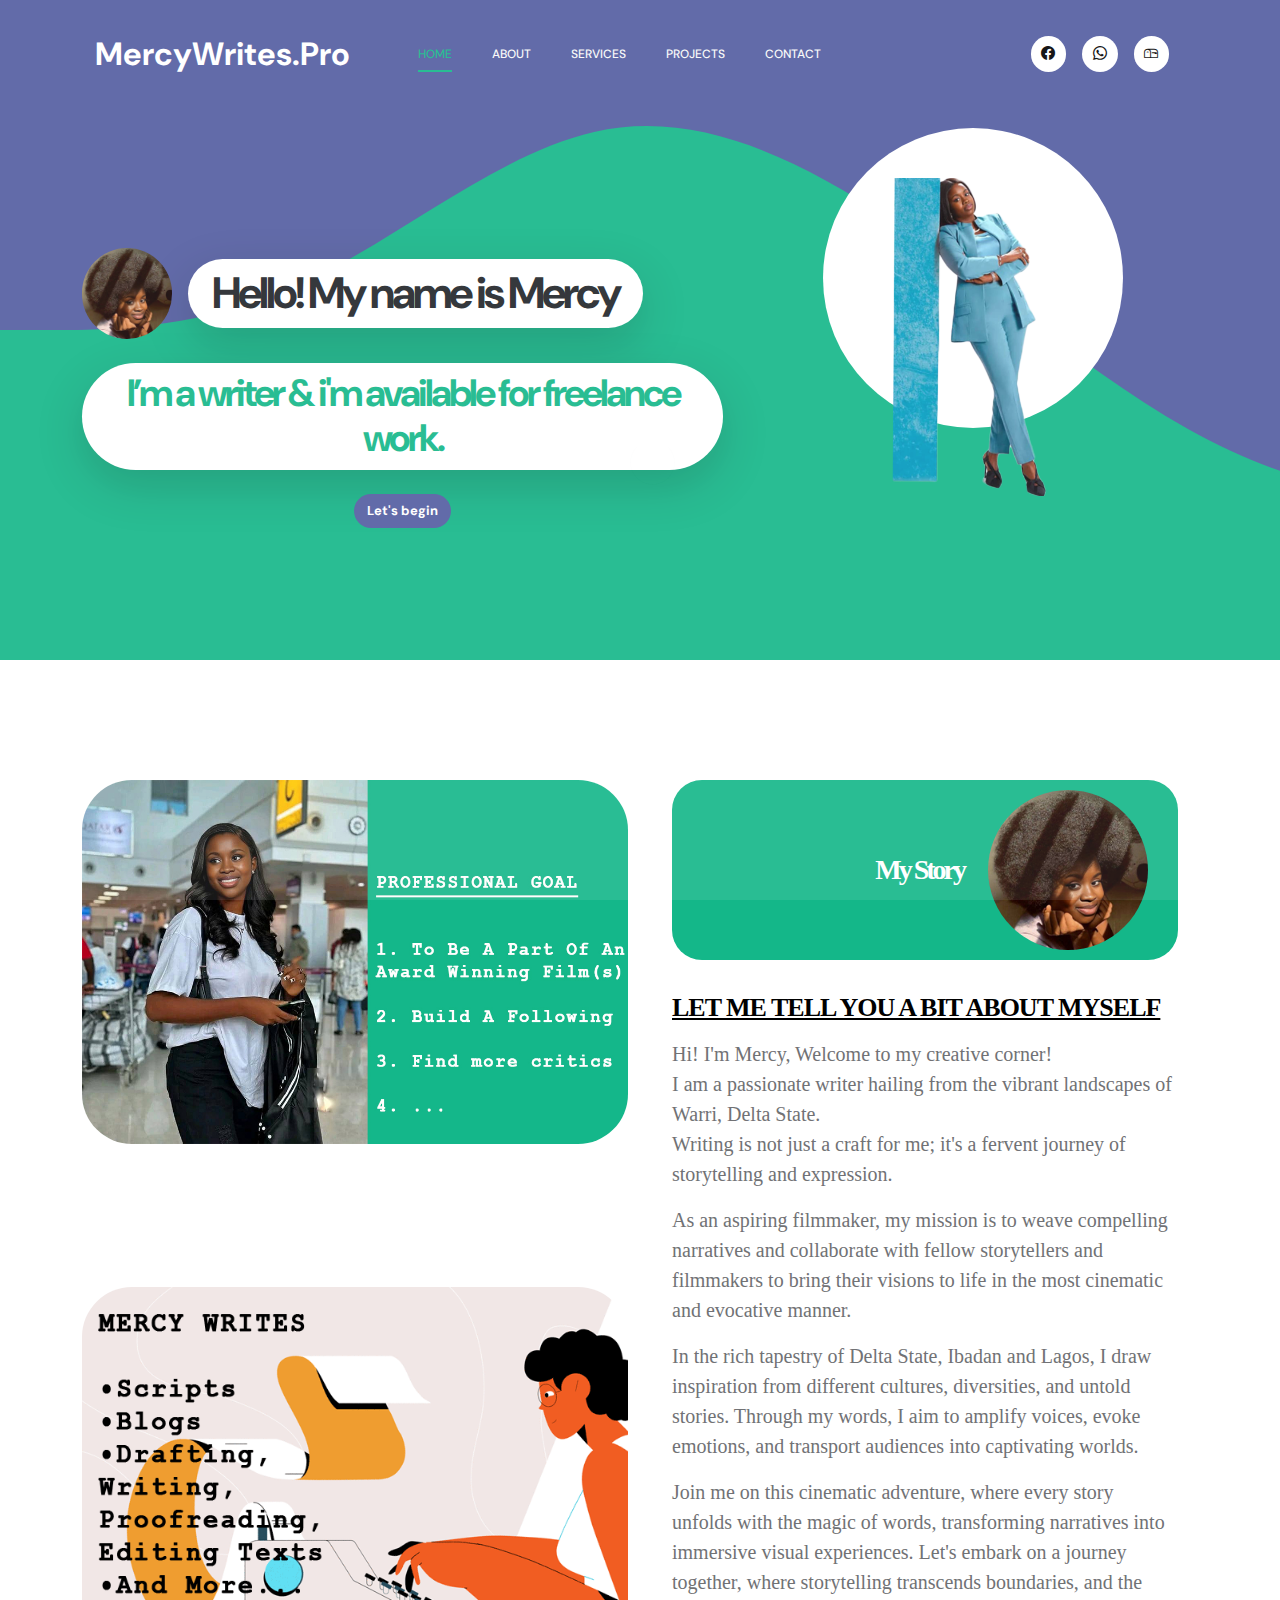
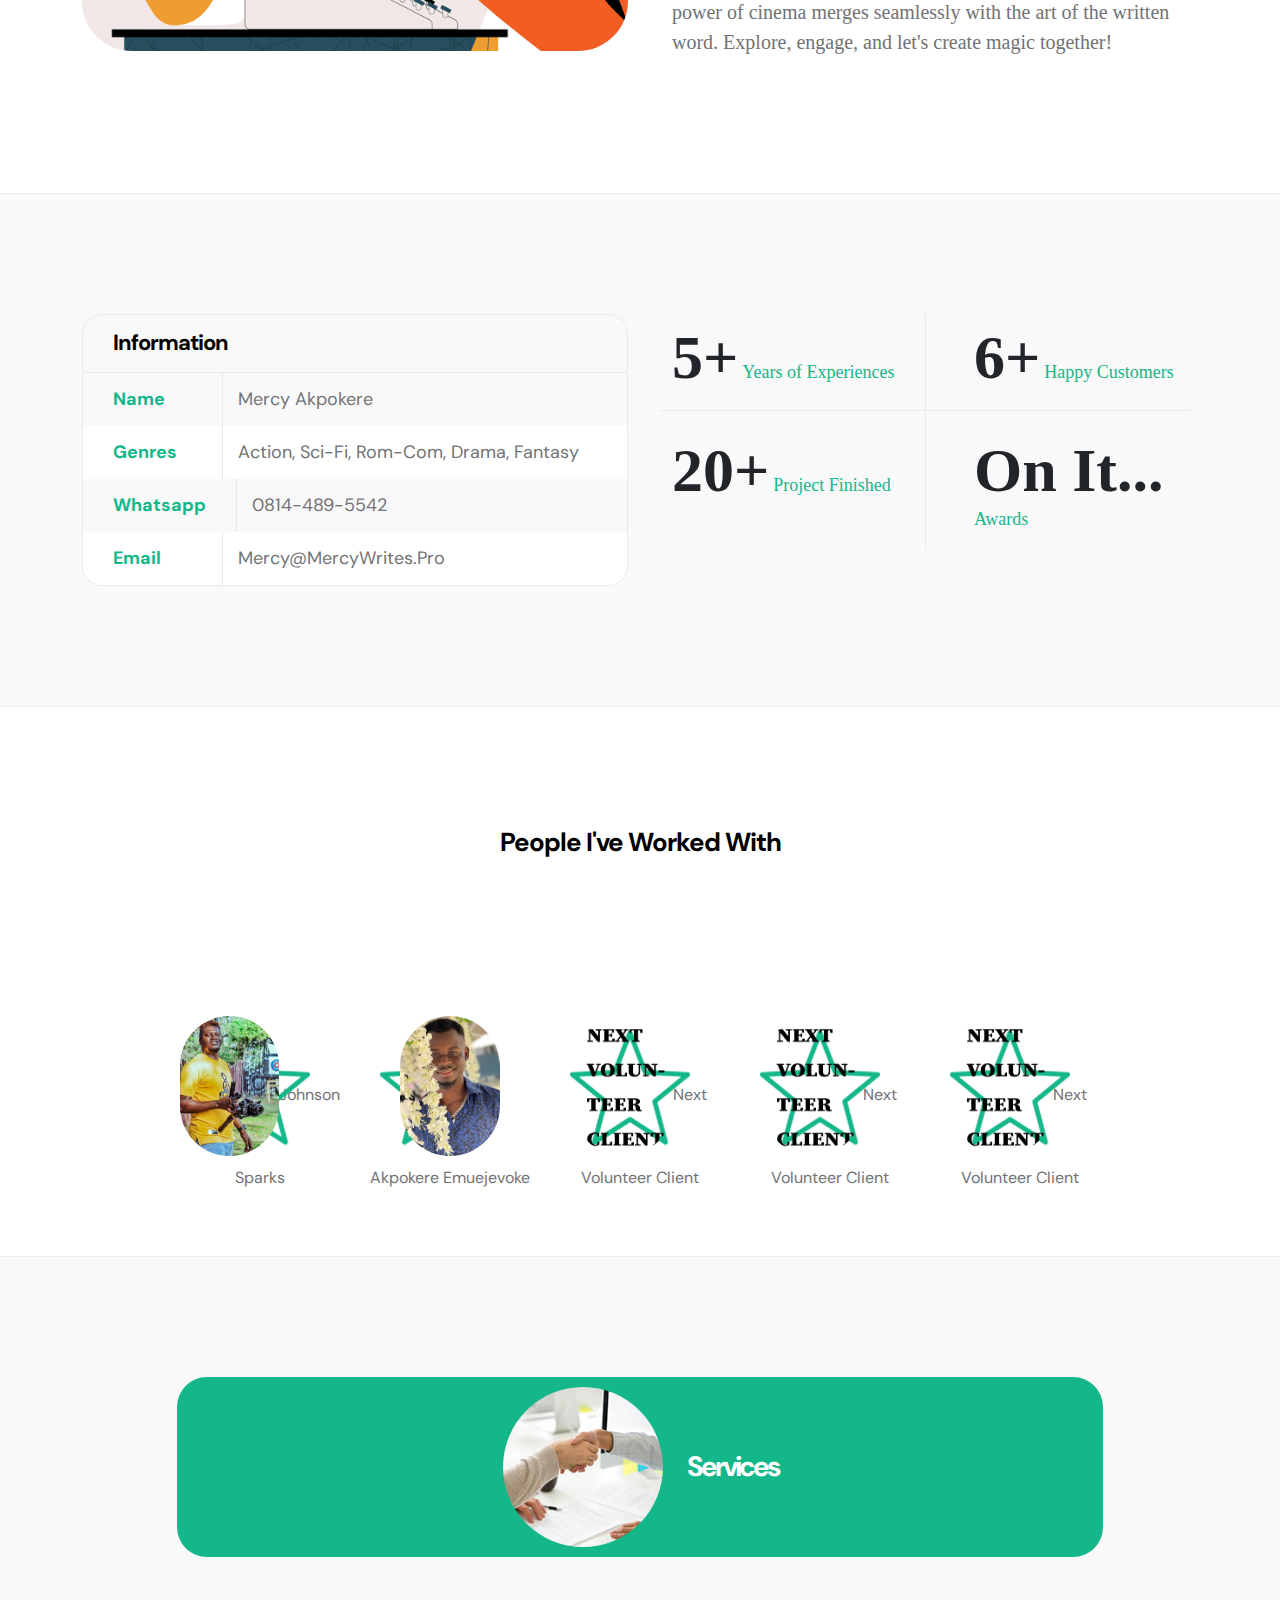
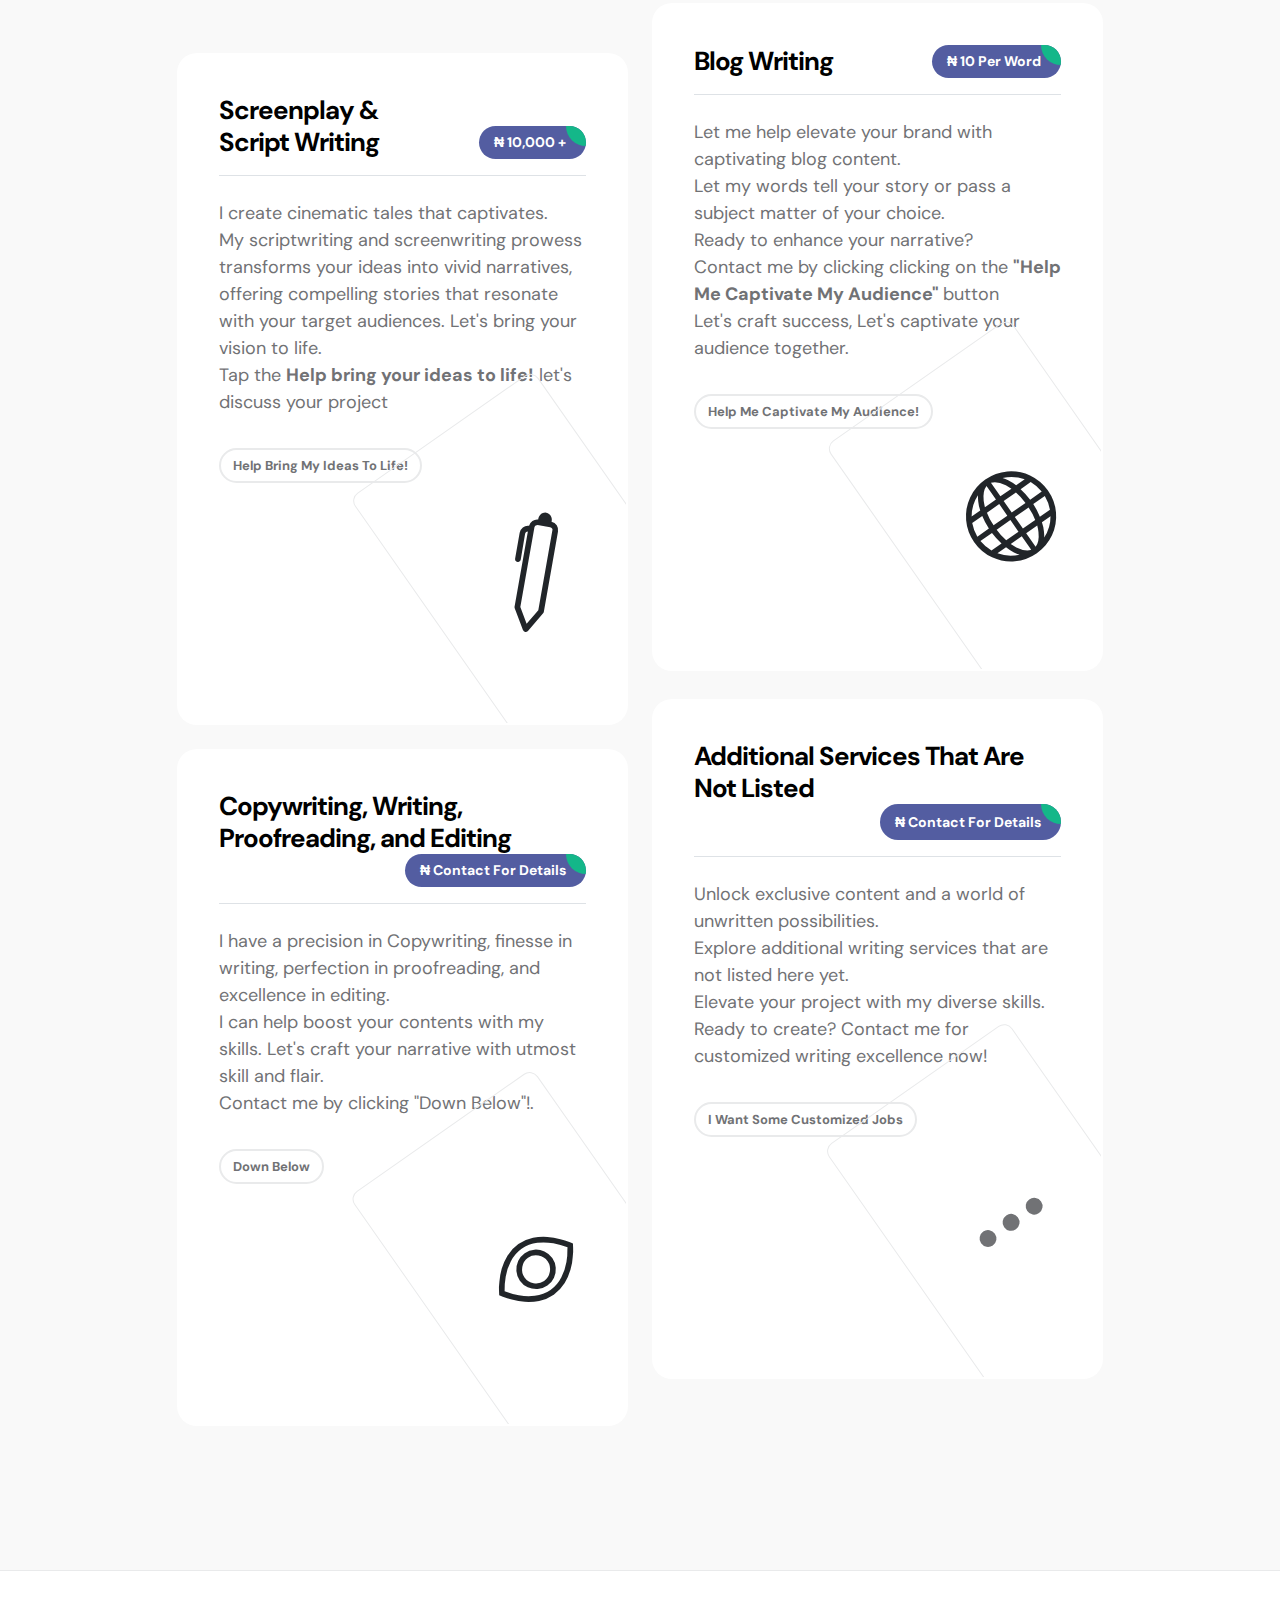
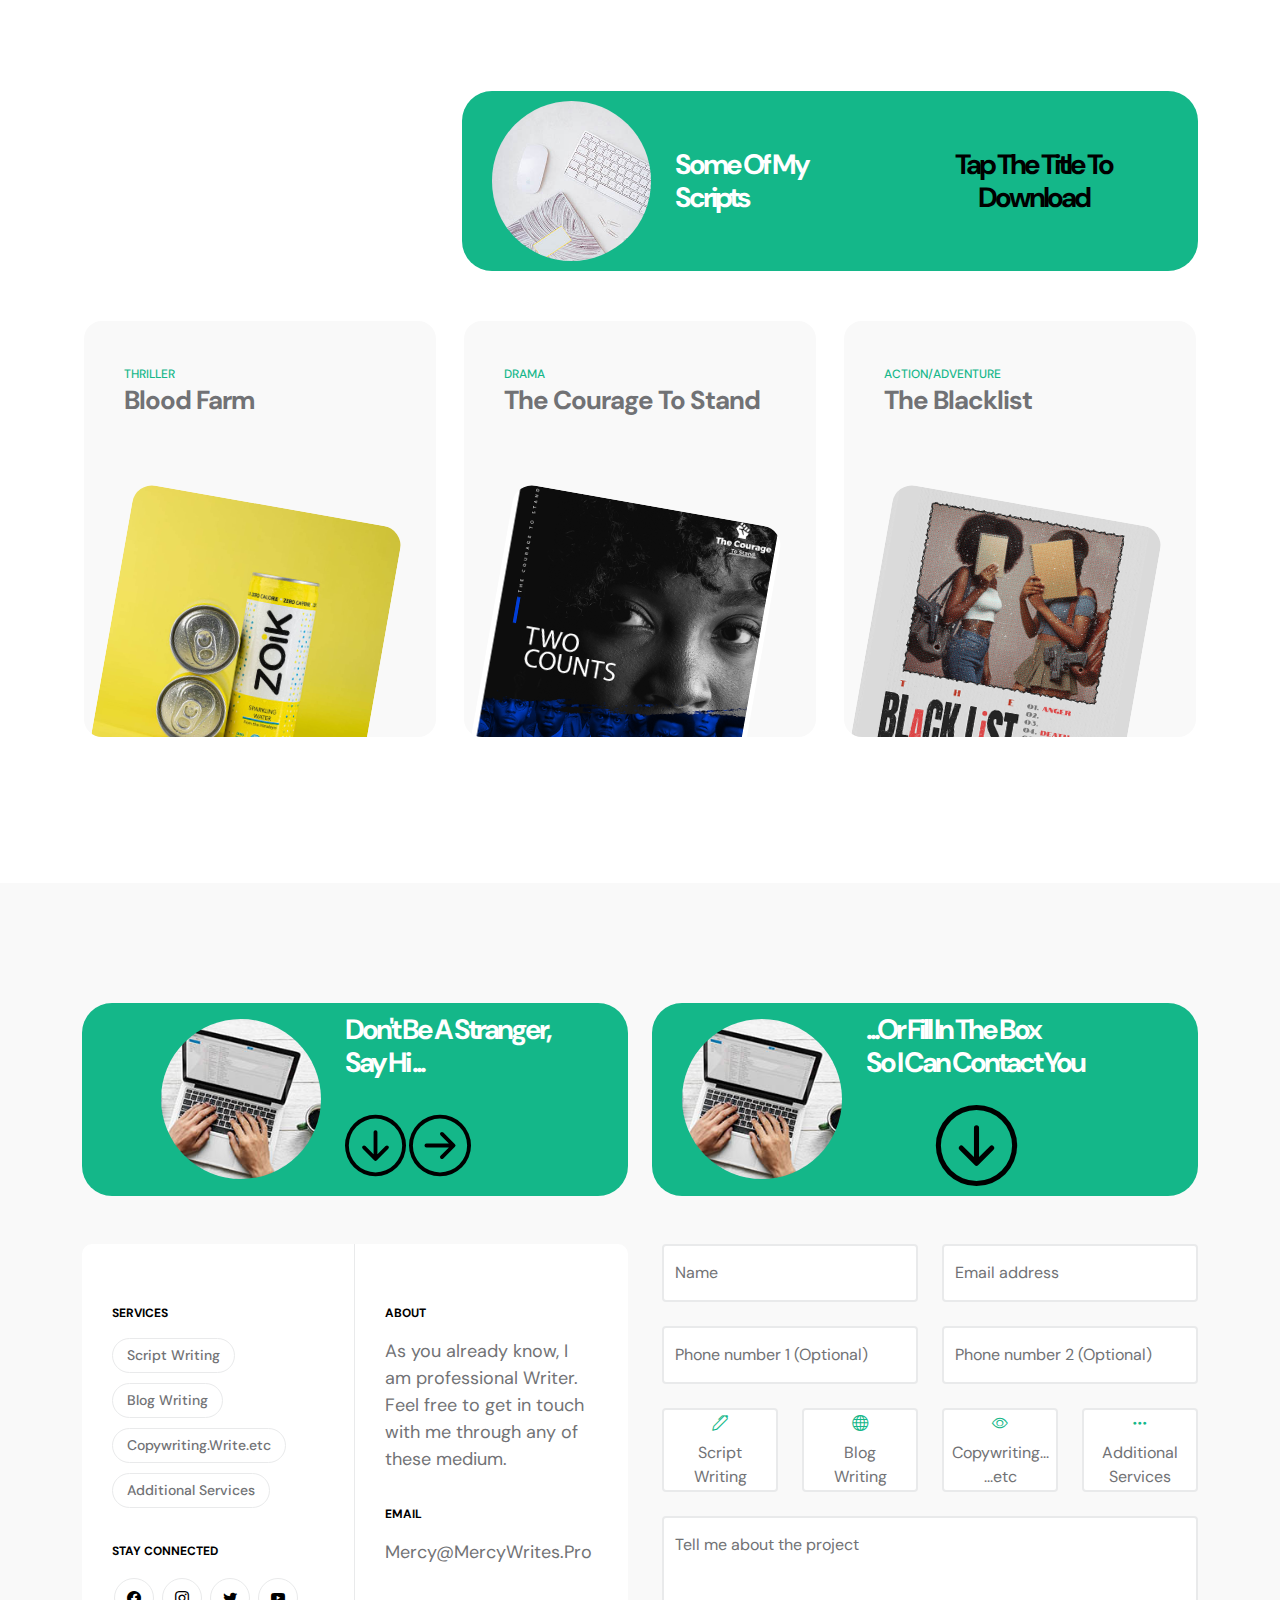
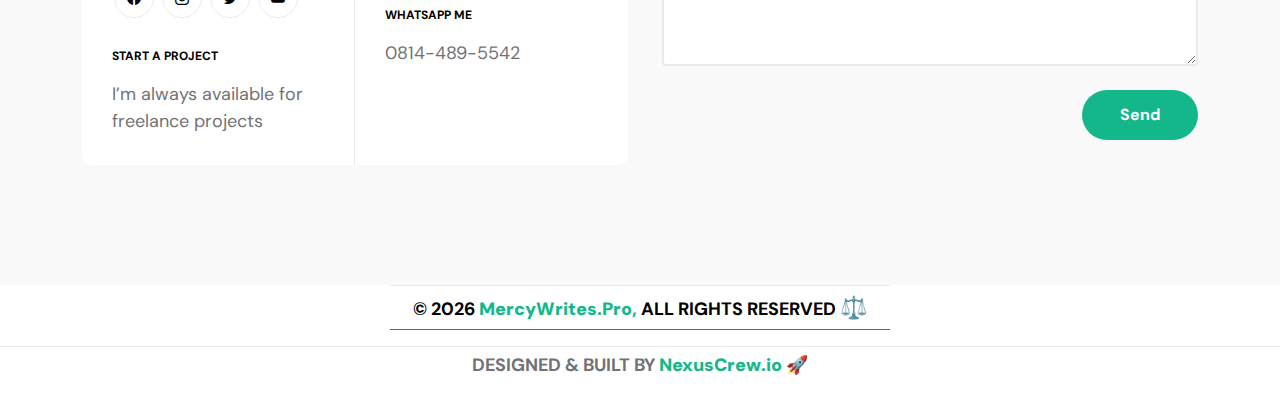
==== index.html @ b7a61cfc "initial commit" ====
<!doctype html>
<html lang="en">
    <head>
        <meta charset="utf-8">
        <meta name="viewport" content="width=device-width, initial-scale=1">

        <meta name="description" content="Unlock the power of compelling storytelling with Mercy Akpokere, your go-to wordsmith for bespoke content solutions. Elevate your brand or project with engaging articles, persuasive copy, and captivating narratives. As an experienced writer, I bring creativity and expertise to every project, delivering content that resonates and drives results. Explore the possibilities of impactful storytelling and collaborate with a seasoned writer dedicated to bringing your vision to life.">

        <meta name="author" content="Akpokere Mercy">

        <title>MercyWrites.Pro - Writer</title>

        <!-- CSS FILES -->

        <link rel="preconnect" href="https://fonts.googleapis.com">
        <link rel="preconnect" href="https://fonts.gstatic.com" crossorigin>
        <link href="https://fonts.googleapis.com/css2?family=DM+Sans:wght@400;500;700&display=Courier+Prime:ital,wght@0,400;0,700;1,400&display=swap" rel="stylesheet">

        <link href="css/bootstrap.min.css" rel="stylesheet">

        <link href="css/bootstrap-icons.css" rel="stylesheet">

        <link href="css/magnific-popup.css" rel="stylesheet">

        <link href="css/templatemo-first-portfolio-style.css" rel="stylesheet">

        <!-- Standard favicon sizes -->
    <link rel="icon" href="/favicon/MercyWrites.Pro 16x16.png" sizes="16x16" type="image/png">
    <link rel="icon" href="favicon/MercyWrites.Pro 32x32.png" sizes="32x32" type="image/png">
    <!-- Additional sizes for higher resolution -->
    <link rel="icon" href="favicon/MercyWrites.Pro 48x48.png" sizes="48x48" type="image/png">
    <link rel="icon" href="favicon/MercyWrites.Pro 64x64.png" sizes="64x64" type="image/png">
        
<!--

TemplateMo 578 First Portfolio

https://templatemo.com/tm-578-first-portfolio

-->
    </head>
    
    <body>

        <section class="preloader">
            <div class="spinner">
                <span class="spinner-rotate"></span>    
            </div>
        </section>

        <nav class="navbar navbar-expand-lg">
            <div class="container">

                <button class="navbar-toggler" type="button" data-bs-toggle="collapse" data-bs-target="#navbarNav" aria-controls="navbarNav" aria-expanded="false" aria-label="Toggle navigation">
                    <span class="navbar-toggler-icon"></span>
                </button>

                <a href="index.html" class="navbar-brand mx-auto mx-lg-0">MercyWrites.Pro</a>

                <div class="d-flex align-items-center d-lg-none">
                    <a class="navbar-icon bi-facebook me-3" href="https://www.facebook.com/mercy.matthew.7798" target="_blank"></a>
                    <a class="navbar-icon bi-whatsapp me-3" href="https://wa.link/6d81cx" target="_blank"></a>
                    <a class="navbar-icon bi-mailbox me-3" href="mailto:Mercy@MercyWrites.Pro" target="_blank"></a>
                </div>

                <div class="collapse navbar-collapse" id="navbarNav">
                    <ul class="navbar-nav ms-lg-5">
                        <li class="nav-item">
                            <a class="nav-link click-scroll" href="#section_1">Home</a>
                        </li>

                        <li class="nav-item">
                            <a class="nav-link click-scroll" href="#section_2">About</a>
                        </li>

                        <li class="nav-item">
                            <a class="nav-link click-scroll" href="#section_3">Services</a>
                        </li>

                        <li class="nav-item">
                            <a class="nav-link click-scroll" href="#section_4">Projects</a>
                        </li>

                        <li class="nav-item">
                            <a class="nav-link click-scroll" href="#section_5">Contact</a>
                        </li>
                    </ul>

                    <div class="d-lg-flex align-items-center d-none ms-auto">
                        <a class="navbar-icon bi-facebook me-3" href="https://www.facebook.com/mercy.matthew.7798" target="_blank"></a>
                        <a class="navbar-icon bi-whatsapp me-3" href="https://wa.link/6d81cx" target="_blank"></a>
                        <a class="navbar-icon bi-mailbox me-3" href="mailto:Mercy@MercyWrites.Pro" target="_blank"></a>
                    </div>
                </div>

            </div>
        </nav>

        <main>

            <section class="hero d-flex justify-content-center align-items-center" id="section_1">
                <div class="container">
                    <div class="row">

                        <div class="col-lg-7 col-12">
                            <div class="hero-text">

                                <div class="hero-title-wrap d-flex align-items-center mb-4">
                                    <img src="images/mercy-afro.jpg" class="avatar-image avatar-image-large img-fluid" alt="">

                                    <h1 class="hero-title ms-3 mb-0">Hello! My name is Mercy</h1>
                                </div>

                                <h2 class="mb-4">I’m a writer &#38 i'm available for freelance work.</h2>
                                <p class="mb-4"><a class="custom-btn btn custom-link" href="#section_2">Let's begin</a></p>
                            </div>
                        </div>

                        <div class="col-lg-5 col-12 position-relative">
                            <div class="hero-image-wrap"></div>
                            
                            <img src="images/mercy-hero.png" class="hero-image img-fluid" alt="">
                        </div>

                    </div>
                </div>

                <svg xmlns="http://www.w3.org/2000/svg" viewBox="0 0 1440 320"><path fill="#535da1" fill-opacity="1" d="M0,160L24,160C48,160,96,160,144,138.7C192,117,240,75,288,64C336,53,384,75,432,106.7C480,139,528,181,576,208C624,235,672,245,720,240C768,235,816,213,864,186.7C912,160,960,128,1008,133.3C1056,139,1104,181,1152,202.7C1200,224,1248,224,1296,197.3C1344,171,1392,117,1416,90.7L1440,64L1440,0L1416,0C1392,0,1344,0,1296,0C1248,0,1200,0,1152,0C1104,0,1056,0,1008,0C960,0,912,0,864,0C816,0,768,0,720,0C672,0,624,0,576,0C528,0,480,0,432,0C384,0,336,0,288,0C240,0,192,0,144,0C96,0,48,0,24,0L0,0Z"></path></svg>
            </section>


            <section class="about section-padding" id="section_2">
                <div class="container">
                    
                    <div class="row">
                        <div class="col-lg-6 col-12">
                            <img src="images/couple-working-from-home-together-sofa.jpg" class="about-image img-fluid" alt="">
                            <img src="images/Creamy-Script.gif" class="about-image2 img-fluid" alt="">
                        </div>

                        <div class="col-lg-6 col-12 mt-5 mt-lg-0">
                            <div class="about-thumb">

                                <div class="section-title-wrap d-flex justify-content-end align-items-center mb-4">
                                    <h2 class="text-white me-4 mb-0">My Story</h2>

                                    <img src="images/mercy-afro.jpg" class="avatar-image img-fluid" alt="">
                                </div>

                                <h3 class="pt-2 mb-3"><u>LET ME TELL YOU A BIT ABOUT MYSELF</u></h3>

                                <p style="font-weight: 500; font-size: 20px;">Hi! I'm Mercy, Welcome to my creative corner!<br />
                                    I am a passionate writer hailing from the vibrant landscapes of Warri, Delta State.<br />
                                    Writing is not just a craft for me; it's a fervent journey of storytelling and expression.</p>
                                    
                                    <p style="font-weight: 500; font-size: 20px;">As an aspiring filmmaker, my mission is to weave compelling narratives and collaborate with fellow storytellers and filmmakers to bring their visions to life in the most cinematic and evocative manner. </p>
                                <p style="font-weight: 500; font-size: 20px;">In the rich tapestry of Delta State, Ibadan and Lagos, I draw inspiration from different cultures, diversities, and untold stories. Through my words, I aim to amplify voices, evoke emotions, and transport audiences into captivating worlds.  </p>

                                <p style="font-weight: 500; font-size: 20px;">Join me on this cinematic adventure, where every story unfolds with the magic of words, transforming narratives into immersive visual experiences. Let's embark on a journey together, where storytelling transcends boundaries, and the power of cinema merges seamlessly with the art of the written word. Explore, engage, and let's create magic together!</p>
                            </div>
                        </div>

                    </div>
                </div>
            </section>

            <section class="featured section-padding">
                <div class="container">
                    <div class="row">

                        <div class="col-lg-6 col-12">
                            <div class="profile-thumb">
                                <div class="profile-title">
                                    <h4 class="mb-0">Information</h4>
                                </div>

                                <div class="profile-body">
                                    <p>
                                        <span class="profile-small-title">Name</span> 
                                        <span>Mercy Akpokere</span>
                                    </p>

                                    <p>
                                        <span class="profile-small-title">Genres</span> 
                                        <span>Action, Sci-Fi, Rom-Com, Drama, Fantasy </span>
                                    </p>

                                    <p>
                                        <span class="profile-small-title">Whatsapp</span> 
                                         <span><a href="https://wa.me/2348144895542" target="_blank">0814-489-5542</a></span>
                                    </p>

                                    <p>
                                        <span class="profile-small-title">Email</span> 
                                        <span><a href="mailto:Mercy@MercyWrites.Pro">Mercy@MercyWrites.Pro</a></span>
                                    </p>
                                </div>
                            </div>
                        </div>

                        <div class="col-lg-6 col-12 mt-5 mt-lg-0">
                            <div class="about-thumb">
                                <div class="row">
                                    <div class="col-lg-6 col-6 featured-border-bottom py-2">
                                        <strong class="featured-numbers">5+</strong>
                                        

                                        <p class="featured-text">Years of Experiences</p>
                                    </div>

                                    <div class="col-lg-6 col-6 featured-border-start featured-border-bottom ps-5 py-2">
                                        <strong class="featured-numbers">6+</strong>

                                        <p class="featured-text">Happy Customers</p>
                                    </div>

                                    <div class="col-lg-6 col-6 pt-4">
                                        <strong class="featured-numbers">20+</strong>

                                        <p class="featured-text">Project Finished</p>
                                    </div>

                                    <div class="col-lg-6 col-6 featured-border-start ps-5 pt-4">
                                        <strong class="featured-numbers">On It...</strong>

                                        <p class="featured-text">Awards</p>
                                    </div>
                                </div>
                            </div>
                        </div>

                    </div>
                </div>
            </section>


            <section class="clients section-padding">
                <div class="container">
                    <div class="row align-items-center">

                        <div class="col-lg-12 col-12">
                            <h3 class="text-center mb-5">People I've Worked With</h3>
                        </div>

                        <div class="col-lg-2 col-4 ms-auto clients-item-height">
                            <div class="star_icon"><img src="images/Icons/star100.png"></div>
                            <a href="https://www.facebook.com/sparks.johnson.75" target="_blank"><img src="images/clients/Johnson Sparks.jpg" class="clients-image img-fluid" alt="" >Johnson Sparks</a>
                            
                        </div>

                        <div class="col-lg-2 col-4 clients-item-height">
                            <div class="star_icon"><img src="images/Icons/star100.png"></div>
                            <a href="https://www.facebook.com/AkpokereEmuejevoke" target="_blank"><img src="images/clients/Ovoke.jpg" class="clients-image img-fluid" alt="">Akpokere Emuejevoke</a>
                      
                        </div>

                        <div class="col-lg-2 col-4 clients-item-height">
                            <div class="star_icon"><img src="images/Icons/star100.png"></div>
                            <a href="https://wa.link/6d81cx" target="_blank"><img src="images/clients/CLIENT 3.png" class="clients-image img-fluid" alt="">Next Volunteer Client</a>
                        </div>

                        <div class="col-lg-2 col-4 clients-item-height">
                            <div class="star_icon"><img src="images/Icons/star100.png"></div>
                            <a href="https://wa.link/6d81cx" target="_blank"><img src="images/clients/CLIENT 4.png" class="clients-image img-fluid" alt="">Next Volunteer Client</a>
                        </div>

                        <div class="col-lg-2 col-4 me-auto clients-item-height">
                            <div class="star_icon"><img src="images/Icons/star100.png"></div>
                            <a href="https://wa.link/6d81cx" target="_blank"><img src="images/clients/CLIENT 5.png" class="clients-image img-fluid" alt="">Next Volunteer Client</a>
                        </div>

                    </div>
                </div>
            </section>


            <section class="services section-padding" id="section_3">
                <div class="container">
                    <div class="row">

                        <div class="col-lg-10 col-12 mx-auto">
                            <div class="section-title-wrap d-flex justify-content-center align-items-center mb-5">
                                <img src="images/handshake-man-woman-after-signing-business-contract-closeup.jpg" class="avatar-image img-fluid" alt="">

                                <h2 class="text-white ms-4 mb-0">Services</h2>
                            </div>

                            <div class="row pt-lg-5">
                                <div class="col-lg-6 col-12">
                                    <div class="services-thumb">
                                        <h3 class="mb-0">Screenplay & </h3>
                                        <div class="d-flex flex-wrap align-items-center border-bottom mb-4 pb-3">
                                            <h3 class="mb-0">Script Writing</h3>

                                            <div class="services-price-wrap ms-auto">
                                                <p class="services-price-text mb-0">&#x20A6 10,000 +</p>
                                                <div class="services-price-overlay"></div>
                                            </div>
                                        </div>

                                        <p>I create cinematic tales that captivates. </br> My scriptwriting and screenwriting prowess transforms your ideas into vivid narratives, offering compelling stories that resonate with your target audiences. Let's bring your vision to life. </br>
                                            Tap the <strong> Help bring your ideas to life!</strong> let's discuss your project</p>

                                        <a href="https://wa.link/g4yoob" target="_blank" class="custom-btn custom-border-btn btn mt-3">Help Bring My Ideas To Life!</a>

                                        <div class="services-icon-wrap d-flex justify-content-center align-items-center">
                                            <i class="services-icon bi-pen"></i>
                                        </div>
                                    </div>
                                </div>

                                <div class="col-lg-6 col-12">
                                    <div class="services-thumb services-thumb-up">
                                        <div class="d-flex flex-wrap align-items-center border-bottom mb-4 pb-3">
                                            <h3 class="mb-0">Blog Writing</h3>

                                            <div class="services-price-wrap ms-auto">
                                                <p class="services-price-text mb-0">&#8358 10 Per Word</p>
                                                <div class="services-price-overlay"></div>
                                            </div>
                                        </div>

                                        <p>Let me help elevate your brand with captivating blog content. </br>
                                            Let my words tell your story or pass a subject matter of your choice. </br>
                                            Ready to enhance your narrative? </br>
                                            Contact me by clicking clicking on the <strong> "Help Me Captivate My Audience" </strong> button</br>
                                            Let's craft success, Let's captivate your audience together.</p>

                                        <a href="https://wa.link/1mf637" class="custom-btn custom-border-btn btn mt-3">Help Me Captivate My Audience!</a>

                                        <div class="services-icon-wrap d-flex justify-content-center align-items-center">
                                            <i class="services-icon bi-globe"></i>
                                        </div>
                                    </div>
                                </div>

                                <div class="col-lg-6 col-12">
                                    <div class="services-thumb">
                                        <div class="d-flex flex-wrap align-items-center border-bottom mb-4 pb-3">
                                            <h3 class="mb-0">Copywriting, Writing, Proofreading, and Editing</h3>

                                            <div class="services-price-wrap ms-auto">
                                                <p class="services-price-text mb-0">&#x20A6 Contact For Details</p>
                                                <div class="services-price-overlay"></div>
                                            </div>
                                        </div>

                                        <p>I have a precision in Copywriting, finesse in writing, perfection in proofreading, and excellence in editing. </br>
                                            I can help boost your contents with my skills. Let's craft your narrative with utmost skill and flair. </br>
                                            Contact me by clicking "Down Below"!.</p>

                                        <a href="https://wa.link/th8mu5" target="_blank" class="custom-btn custom-border-btn btn mt-3">Down Below</a>

                                        <div class="services-icon-wrap d-flex justify-content-center align-items-center">
                                            <i class="services-icon bi-eye"></i>
                                        </div>
                                    </div>
                                </div>

                                <div class="col-lg-6 col-12">
                                    <div class="services-thumb services-thumb-up">
                                        <div class="d-flex flex-wrap align-items-center border-bottom mb-4 pb-3">
                                            <h3 class="mb-0">Additional Services That Are Not Listed</h3>

                                            <div href class="services-price-wrap ms-auto">
                                                <a href="https://wa.link/vju4qm" target="_blank" class="services-price-text mb-0">&#x20A6 Contact For Details</a>
                                                <div class="services-price-overlay"></div>
                                            </div>
                                        </div>

                                        <p>Unlock exclusive content and a world of unwritten possibilities. </br>
                                            Explore additional writing services that are not listed here yet. </br>
                                            Elevate your project with my diverse skills. Ready to create? Contact me for customized writing excellence now! </p>

                                        <a href="https://wa.link/jnlafb" target="_blank" class="custom-btn custom-border-btn btn mt-3">I Want Some Customized Jobs</a>

                                        <div class="services-icon-wrap d-flex justify-content-center align-items-center">
                                            <a href="https://wa.link/jnlafb" target="_blank" class="services-icon bi-three-dots"></a>
                                        </div>
                                    </div>
                                </div>
                            </div>
                        </div>
                    </div>
                </div>
            </section>


            <section class="projects section-padding" id="section_4">
                <div class="container">
                    <div class="row">

                        <div class="col-lg-8 col-md-8 col-12 ms-auto">
                            <div class="section-title-wrap d-flex justify-content-center align-items-center mb-4">
                                <img src="images/white-desk-work-study-aesthetics.jpg" class="avatar-image img-fluid" alt="">

                                <h2 class="text-white ms-4 mb-0">Some Of My Scripts</h2>
                                <p class="taptodownload">Tap The Title To Download</p>
                            </div>
                        </div>

                        <div class="clearfix"></div>

                        <div class="col-lg-4 col-md-6 col-12">
                            <div class="projects-thumb">
                                <div class="projects-info">
                                    <small class="projects-tag">Thriller</small>

                                    <h3> <a class="projects-title" href="/files/MercyWrites.Pro_Blood_Farm.pdf" download>Blood Farm</a></h3>
                                </div>

                                <a href="images/projects/nikhil-KO4io-eCAXA-unsplash.jpg" class="popup-image">
                                    <img src="images/projects/nikhil-KO4io-eCAXA-unsplash.jpg" class="projects-image img-fluid" alt="">
                                </a>
                            </div>
                        </div>

                        <div class="col-lg-4 col-md-6 col-12">
                            <div class="projects-thumb">
                                <div class="projects-info">
                                    <small class="projects-tag">Drama</small>

                                    <h3> <a class="projects-title" href="/files/MercyWrites.Pro_The_Courage_To_Stand.pdf" download>The Courage To Stand</a></h3>
                                </div>

                                <a href="images/projects/the-5th-IQYR7N67dhM-unsplash.jpg" class="popup-image">
                                    <img src="images/projects/the-5th-IQYR7N67dhM-unsplash.jpg" class="projects-image img-fluid" alt="">
                                </a>
                            </div>
                        </div>

                        <div class="col-lg-4 col-md-6 col-12">
                            <div class="projects-thumb">
                                <div class="projects-info">
                                    <small class="projects-tag">Action/Adventure</small>
                                    <h3> <a class="projects-title" href="/files/MercyWrites.Pro_The_Blacklist.pdf" download>The Blacklist</a></h3>
                                </div>

                                <a href="images/projects/true-agency-9Bjog5FZ-oc-unsplash.jpg" class="popup-image">
                                    <img src="images/projects/true-agency-9Bjog5FZ-oc-unsplash.jpg" class="projects-image img-fluid" alt="">
                                </a>
                            </div>
                        </div>

                    </div>
                </div>
            </section>

            <section class="contact section-padding" id="section_5">
                    <div class="container">
                        <div class="row">

                            <div class="col-lg-6 col-md-8 col-12">
                                <div class="section-title-wrap d-flex justify-content-center align-items-center mb-5">
                                    <img src="images/aerial-view-man-using-computer-laptop-wooden-table.jpg" class="avatar-image img-fluid" alt="">

                                    <h2 class="text-white ms-4 mb-0" >Don't Be A Stranger, <br>
                                        Say Hi ... <br>
                                        <img class="arrow" src="/images/Icons/arrow-down-circle.svg">
                                        <img class="arrow2" src="/images/Icons/arrow-right-circle.svg">
                                </div>
                            </div>

                            <div class="col-lg-6 col-md-8 col-12">
                                <div class="section-title-wrap d-flex justify-content-center align-items-center mb-5">
                                    <img src="images/aerial-view-man-using-computer-laptop-wooden-table.jpg" class="avatar-image img-fluid" alt="">

                                    <h2 class="text-white ms-4 mb-0" >
                                        ...Or Fill In The Box <br>
                                        So I Can Contact You
                                        <img class="arrow3" src="/images/Icons/arrow-down-circle.svg">
                                </div>
                            </div>

                            <div class="clearfix"></div>

                            <div class="col-lg-3 col-md-6 col-12 pe-lg-0">
                                <div class="contact-info contact-info-border-start d-flex flex-column">
                                    <strong class="site-footer-title d-block mb-3">Services</strong>

                                    <ul class="footer-menu">
                                        <li class="footer-menu-item"><a href="#" class="footer-menu-link">Script Writing</a></li>

                                        <li class="footer-menu-item"><a href="#" class="footer-menu-link">Blog Writing</a></li>

                                        <li class="footer-menu-item"><a href="#" class="footer-menu-link">Copywriting.Write.etc</a></li>

                                        <li class="footer-menu-item"><a href="#" class="footer-menu-link">Additional Services</a></li>
                                    </ul>

                                    <strong class="site-footer-title d-block mt-4 mb-3">Stay connected</strong>

                                    <ul class="social-icon">
                                        <li class="social-icon-item"><a href="https://twitter.com/minthu" target="_blank" class="social-icon-link bi-facebook"></a></li>

                                        <li class="social-icon-item"><a href="#" class="social-icon-link bi-instagram" target="_blank"></a></li>

                                        <li class="social-icon-item"><a href="#" class="social-icon-link bi-twitter"></a></li>

                                        <li class="social-icon-item"><a href="https://www.youtube.com/templatemo" target="_blank" class="social-icon-link bi-youtube"></a></li>
                                    </ul>

                                    <strong class="site-footer-title d-block mt-4 mb-3">Start a project</strong>

                                    <p class="mb-0">I’m always available for freelance projects</p>
                                </div>
                            </div>

                            <div class="col-lg-3 col-md-6 col-12 ps-lg-0">
                                <div class="contact-info d-flex flex-column">
                                    <strong class="site-footer-title d-block mb-3">About</strong>

                                    <p class="mb-2">
                                        As you already know, I am professional Writer. Feel free to get in touch with me through any of these medium.
                              </p>

                                    <strong class="site-footer-title d-block mt-4 mb-3">Email</strong>

                                    <p>
                                        <a href="mailto:Mercy@MercyWrites.Pro">
                                            Mercy@MercyWrites.Pro
                                        </a>
                                    </p>

                                    <strong class="site-footer-title d-block mt-4 mb-3">Whatsapp Me</strong>

                                    <p class="mb-0">
                                        <a href="https://wa.me/2348144895542" target="_blank">
                                            0814-489-5542
                                        </a>
                                    </p>
                                </div>
                            </div>

                            <div class="col-lg-6 col-12 mt-5 mt-lg-0">
                                <form action="https://formspree.io/f/xdorrlqz" method="POST" class="custom-form contact-form" role="form">
                                  <div class="row">
                                    <div class="col-lg-6 col-md-6 col-12">
                                      <div class="form-floating">
                                        <input type="text" name="name" id="name" class="form-control" placeholder="Name" required="">
                                        <label for="floatingInput">Name</label>
                                      </div>
                                    </div>
                              
                                    <div class="col-lg-6 col-md-6 col-12"> 
                                      <div class="form-floating">
                                        <input type="email" name="email" id="email" pattern="[^ @]*@[^ @]*" class="form-control" placeholder="Email address" required="">
                                        <label for="floatingInput">Email address</label>
                                      </div>
                                    </div>
                              
                                    <div class="col-lg-6 col-md-6 col-12"> 
                                      <div class="form-floating">
                                        <input type="tel" name="phone1" id="phone1" pattern="[0-9]*" class="form-control" placeholder="Phone number 1">
                                        <label for="phone1">Phone number 1 (Optional)</label>
                                      </div>
                                    </div>
                              
                                    <div class="col-lg-6 col-md-6 col-12"> 
                                      <div class="form-floating">
                                        <input type="tel" name="phone2" id="phone2" pattern="[0-9]{11}" class="form-control" placeholder="Phone number 2">
                                        <label for="phone2">Phone number 2 (Optional)</label>
                                      </div>
                                    </div>

                                        <div class="col-lg-3 col-md-6 col-6">
                                            <div class="form-check form-check-inline">
                                                <input name="website" type="checkbox" class="form-check-input" id="inlineCheckbox1" value="1">

                                                <label class="form-check-label" for="inlineCheckbox1">
                                                    <i class="bi-pen form-check-icon"></i>
                                                    <span class="form-check-label-text">Script Writing</span>
                                                </label>
                                          </div>
                                        </div>

                                        <div class="col-lg-3 col-md-6 col-6">
                                            <div class="form-check form-check-inline">
                                                <input name="Blog Writing" type="checkbox" class="form-check-input" id="inlineCheckbox2" value="1">

                                                <label class="form-check-label" for="inlineCheckbox2">
                                                    <i class="bi-globe form-check-icon"></i>
                                                    <span class="form-check-label-text">Blog Writing</span>
                                                </label>
                                            </div>
                                        </div>

                                        <div class="col-lg-3 col-md-6 col-6">
                                            <div class="form-check form-check-inline">
                                                <input name="Copywriting, Writing, etc" type="checkbox" class="form-check-input" id="inlineCheckbox3" value="1">

                                                <label class="form-check-label" for="inlineCheckbox3">
                                                    <i class="bi-eye form-check-icon"></i>
                                                    <span class="form-check-label-text">Copywriting...<br>
                                                        ...etc</span>
                                                </label>
                                            </div>
                                        </div>

                                        <div class="col-lg-3 col-md-6 col-6">
                                            <div class="form-check form-check-inline me-0">
                                                <input name="Additional Services" type="checkbox" class="form-check-input" id="inlineCheckbox4" value="1">

                                                <label class="form-check-label" for="inlineCheckbox4">
                                                    <i class="bi-three-dots form-check-icon"></i>
                                                    <span class="form-check-label-text">Additional Services</span>
                                                </label>
                                            </div>
                                        </div>

                                        <div class="col-lg-12 col-12">
                                            <div class="form-floating">
                                                <textarea class="form-control" id="message" name="message" placeholder="Tell me about the project"></textarea>
                                                
                                                <label for="floatingTextarea">Tell me about the project</label>
                                            </div>
                                        </div>

                                        <div class="col-lg-3 col-12 ms-auto">
                                            <button type="submit" class="form-control">Send</button>
                                        </div>

                                    </div>
                                </form>
                            </div>

                        </div>
                    </div>
                </div>
            </section>

        </main>

        <!-- ==================== Start NC-Copyright Watermark ==================== -->
    <style>

        .NC-Copyright1{
        margin: 0 auto; /* Center the line horizontally */
        width: 500px; /* Adjust the width as needed */
        border-bottom: 0.5px solid #007bff; /* Adjust the color as needed */
        margin-bottom: 7px; /* Adjust the margin as needed */
        color: black;
        font-weight: bolder;
        }

        .NC-Copyright1, .NC-Copyright2  {
        display: block;
        row-gap: 150px;
        text-align: center;
        text-transform: uppercase;
        padding-bottom: 5px;
        padding-top: 5px;
        border-top: 1px solid var(--border-color);
        font-weight: 500;
        font-weight: bolder;}

        .emoji {
            font-size: 22px;
        }
            </style>

    <script>
        document.addEventListener("DOMContentLoaded", function() {
            // Get the current year
            const currentYear = new Date().getFullYear();

            // Find the element with the id "currentYear" and update its content
            const yearElement = document.getElementById("currentYear");
            if (yearElement) {
                yearElement.textContent = currentYear;
            }
        });
    </script>


        <div class="copyright-background">
        <p><span class="NC-Copyright1">&copy; <span id="currentYear"></span> <a href="https://MercyWrites.Pro" target="_blank" style="color: #14B789;text-transform: none;font-weight: bolder;">MercyWrites.Pro, </a> All rights reserved <span class="emoji">⚖️</span></p>
        <p class="NC-Copyright2">Designed & Built By
            <a rel="sponsored" href="https://nexuscrew.io/" target="_blank" style="color: #14B789; text-transform: none; font-weight: bolder;">NexusCrew.io 🚀</a></p>
        </div>

    <!-- ==================== End NC-Copyright Watermark ==================== -->

        <!-- JAVASCRIPT FILES -->
        <script src="js/jquery.min.js"></script>
        <script src="js/bootstrap.min.js"></script>
        <script src="js/jquery.sticky.js"></script>
        <script src="js/click-scroll.js"></script>
        <script src="js/jquery.magnific-popup.min.js"></script>
        <script src="js/magnific-popup-options.js"></script>
        <script src="js/custom.js"></script>


        <!-- Messenger Chat Plugin Code -->
    <div id="fb-root"></div>

    <!-- Your Chat Plugin code -->
    <div id="fb-customer-chat" class="fb-customerchat">
    </div>

    <script>
      var chatbox = document.getElementById('fb-customer-chat');
      chatbox.setAttribute("page_id", "102822702545409");
      chatbox.setAttribute("attribution", "biz_inbox");
    </script>

    <!-- Your SDK code -->
    <script>
      window.fbAsyncInit = function() {
        FB.init({
          xfbml            : true,
          version          : 'v18.0'
        });
      };

      (function(d, s, id) {
        var js, fjs = d.getElementsByTagName(s)[0];
        if (d.getElementById(id)) return;
        js = d.createElement(s); js.id = id;
        js.src = 'https://connect.facebook.net/en_US/sdk/xfbml.customerchat.js';
        fjs.parentNode.insertBefore(js, fjs);
      }(document, 'script', 'facebook-jssdk'));
    </script>

    </body>
</html>
---- css/templatemo-first-portfolio-style.css ----
/*

TemplateMo 578 First Portfolio

https://templatemo.com/tm-578-first-portfolio

*/


/*---------------------------------------
  CUSTOM PROPERTIES ( VARIABLES )             
-----------------------------------------*/
:root {
  --white-color:                  #ffffff;
  --primary-color:                #535da1;
  --secondary-color:              #14B789;
  --section-bg-color:             #f9f9f9;
  --dark-color:                   #000000;
  --p-color:                      #717275;
  --border-color:                 #e9eaeb;
  --featured-border-color:        #727aab;

  --body-font-family:             'DM Sans', sans-serif, Courier_Prime;

  --h1-font-size:                 62px;
  --h2-font-size:                 48px;
  --h3-font-size:                 36px;
  --h4-font-size:                 32px;
  --h5-font-size:                 24px;
  --h6-font-size:                 22px;
  --p-font-size:                  18px;
  --menu-font-size:               12px;
  --copyright-font-size:          14px;

  --border-radius-large:          100px;
  --border-radius-medium:         20px;
  --border-radius-small:          10px;

  --font-weight-normal:           400;
  --font-weight-medium:           500;
  --font-weight-bold:             700;
}

body {
    background: var(--white-color);
    font-family: var(--body-font-family); 
}


/*---------------------------------------
  TYPOGRAPHY               
-----------------------------------------*/

h2,
h3,
h4,
h5,
h6 {
  color: var(--dark-color);
}

h1,
h2,
h3,
h4,
h5,
h6 {
  font-weight: var(--font-weight-bold);
  letter-spacing: -1px;
}

h1 {
  font-size: var(--h1-font-size);
  letter-spacing: -3px;
}

h2 {
  font-size: var(--h2-font-size);
  color: var(--secondary-color);
  letter-spacing: -3px;
}

h3 {
  font-size: var(--h3-font-size);
}

h4 {
  font-size: var(--h4-font-size);
}

h5 {
  font-size: var(--h5-font-size);
  line-height: normal;
}

h6 {
  font-size: var(--h6-font-size);
}

p {
  color: var(--p-color);
  font-size: var(--p-font-size);
  font-weight: var(--font-weight-normal);
}

ul li {
  color: var(--p-color);
  font-size: var(--p-font-size);
  font-weight: var(--font-weight-normal);
}

a, 
button {
  touch-action: manipulation;
  transition: all 0.3s;
}

a {
  color: var(--p-color);
  text-decoration: none;
}

a:hover {
  color: var(--secondary-color);
}

::selection {
  background: var(--secondary-color);
  color: var(--white-color);
}

::-moz-selection {
  background: var(--secondary-color);
  color: var(--white-color);
}

.section-padding {
  padding-top: 120px;
  padding-bottom: 120px;
}

b,
strong {
  font-weight: var(--font-weight-bold);
}

.section-title-wrap {
  background: var(--secondary-color);
  border-radius: var(--border-radius-small);
  padding: 10px 30px;
  border-radius: 30px;
}


/*---------------------------------------
  AVATAR IMAGE               
-----------------------------------------*/
.avatar-image {
  border-radius: var(--border-radius-large);
  width: 160px;
  height: 160px;
  object-fit: cover;
}

.avatar-image-large {
  width: 90.4px;
  height: 90.4px;
}


/*---------------------------------------
  PRE LOADER               
-----------------------------------------*/
.preloader {
  position: fixed;
  top: 0;
  left: 0;
  width: 100%;
  height: 100%;
  z-index: 99999;
  display: flex;
  flex-flow: row nowrap;
  justify-content: center;
  align-items: center;
  background: none repeat scroll 0 0 var(--white-color);
}

.spinner {
  border: 1px solid transparent;
  border-radius: var(--border-radius-small);
  position: relative;
}


.spinner:before {
  content: '';
  box-sizing: border-box;
  position: absolute;
  top: 50%;
  left: 50%;
  width: 45px;
  height: 45px;
  margin-top: -10px;
  margin-left: -10px;
  border-radius: 50%;
  border: 1px solid var(--border-color);
  border-top-color: var(--white-color);
  animation: spinner .9s linear infinite;
}

@-webkit-@keyframes spinner {
  to {transform: rotate(360deg);
  }
}

@keyframes spinner {
  to {transform: rotate(360deg);}
}


/*---------------------------------------
  CUSTOM ICON               
-----------------------------------------*/
.navbar-icon {
  background: var(--white-color);
  border-radius: var(--border-radius-large);
  color: var(--dark-color);
  width: 47px;
  height: 47px;
  line-height: 47px;
  text-align: center;
}

.is-sticky .navbar-icon {
  background: var(--secondary-color);
  color: var(--white-color);
}

.form-check-icon {
  color: var(--secondary-color);
}


/*---------------------------------------
  CUSTOM BUTTON               
-----------------------------------------*/
.custom-btn,
.navbar .custom-btn {
  font-size: var(--p-font-size);
  font-weight: var(--font-weight-bold);
}

.navbar .custom-btn {
  background: transparent;
  border-width: 2px;
  border-style: solid;
  border-color: var(--white-color);
  color: var(--white-color);
  padding: 8px 22px;
}

.navbar .custom-btn:hover {
  background: var(--white-color);
  border-color: transparent;
  color: var(--secondary-color);
}

.custom-btn {
  background: var(--secondary-color);
  border-radius: var(--border-radius-large);
  color: var(--white-color);
  font-weight: var(--font-weight-bold);
  padding: 12px 24px;
}

.custom-btn:hover {
  background: var(--primary-color);
  box-shadow: 0 1rem 3rem rgba(0,0,0,.175);
  color: var(--white-color);
}

.custom-border-btn {
  background: transparent;
  border: 2px solid var(--border-color);
  color: var(--p-color);
}

.custom-border-btn:hover {
  background: var(--secondary-color);
  border-color: var(--secondary-color);
  color: var(--white-color);
}

.custom-link {
	background-color: var(--primary-color);
}

.custom-link:hover {
	background-color: var(--secondary-color);
}


/*---------------------------------------
  NAVIGATION              
-----------------------------------------*/
.sticky-wrapper {
  position: relative;
  z-index: 222;
  height: auto !important;
}

.is-sticky,
.is-sticky .navbar .container {
  background: var(--white-color);
  box-shadow: 0 1rem 3rem rgb(0 0 0 / 18%);
}

.is-sticky .navbar-brand,
.is-sticky .navbar-brand:hover {
  color: var(--dark-color);
}

.is-sticky .navbar-nav .nav-link {
  color: var(--p-color);
}

.is-sticky .navbar .custom-btn {
  border-color: var(--secondary-color);
  color: var(--secondary-color);
}

.is-sticky .navbar .custom-btn:hover {
  background: var(--secondary-color);
  color: var(--white-color);
}

.navbar {
  background: transparent;
  position: absolute;
  z-index: 9;
  right: 0;
  left: 0;
  transition: all 0.3s;
  padding-top: 15px;
  padding-bottom: 0;
}

.navbar .container {
  border-radius: var(--border-radius-small);
  padding: 10px 25px;
}

.navbar-brand {
  font-size: var(--h4-font-size);
  font-weight: var(--font-weight-bold);
}

.navbar-brand,
.navbar-brand:hover {
  color: var(--white-color);
}

.navbar-expand-lg .navbar-nav .nav-link {
  padding-right: 0;
  padding-left: 0;
  margin-right: 20px;
  margin-left: 20px;
}

.navbar-nav .nav-link {
  display: inline-block;
  color: var(--section-bg-color);
  font-size: var(--menu-font-size);
  font-weight: var(--font-weight-medium);
  text-transform: uppercase;
  position: relative;
  padding-top: 15px;
  padding-bottom: 15px;
}

.navbar-nav .nav-link::after {
  content: "";
  background: transparent;
  position: absolute;
  bottom: 6px;
  right: 0;
  left: 0;
  width: 100%;
  height: 2px;
}

.navbar-nav .nav-link.active::after, 
.navbar-nav .nav-link:hover::after {
  background: var(--secondary-color);
}

.navbar-nav .nav-link.active, 
.navbar-nav .nav-link:hover {
  color: var(--secondary-color);
}

.navbar-toggler {
  border: 0;
  padding: 0;
  cursor: pointer;
  margin: 0;
  width: 30px;
  height: 35px;
  outline: none;
}

.navbar-toggler:focus {
  outline: none;
  box-shadow: none;
}

.navbar-toggler[aria-expanded="true"] .navbar-toggler-icon {
  background: transparent;
}

.navbar-toggler[aria-expanded="true"] .navbar-toggler-icon:before,
.navbar-toggler[aria-expanded="true"] .navbar-toggler-icon:after {
  transition: top 300ms 50ms ease, -webkit-transform 300ms 350ms ease;
  transition: top 300ms 50ms ease, transform 300ms 350ms ease;
  transition: top 300ms 50ms ease, transform 300ms 350ms ease, -webkit-transform 300ms 350ms ease;
  top: 0;
}

.navbar-toggler[aria-expanded="true"] .navbar-toggler-icon:before {
  transform: rotate(45deg);
}

.navbar-toggler[aria-expanded="true"] .navbar-toggler-icon:after {
  transform: rotate(-45deg);
}

.navbar-toggler .navbar-toggler-icon {
  background: var(--white-color);
  transition: background 10ms 300ms ease;
  display: block;
  width: 30px;
  height: 2px;
  position: relative;
}

.navbar-toggler .navbar-toggler-icon:before,
.navbar-toggler .navbar-toggler-icon:after {
  transition: top 300ms 350ms ease, -webkit-transform 300ms 50ms ease;
  transition: top 300ms 350ms ease, transform 300ms 50ms ease;
  transition: top 300ms 350ms ease, transform 300ms 50ms ease, -webkit-transform 300ms 50ms ease;
  position: absolute;
  right: 0;
  left: 0;
  background: var(--white-color);
  width: 30px;
  height: 2px;
  content: '';
}

.navbar-toggler .navbar-toggler-icon::before {
  top: -8px;
}

.navbar-toggler .navbar-toggler-icon::after {
  top: 8px;
}


/*---------------------------------------
  HERO              
-----------------------------------------*/
.hero {
  background: var(--secondary-color);
  position: relative;
  overflow: hidden;
  padding-top: 330px;
  padding-bottom: 330px;
}

@media  screen and (min-width: 991px) {
  .hero {
    height: 60vh;
  }
}

.hero-title,
.hero h2 {
  background: var(--white-color);
  box-shadow: 0 1rem 3rem rgba(0,0,0,.175);
  border-radius: var(--border-radius-large);
  display: inline-block;
  padding: 8px 24px;
}

.hero-title {
	font-size: 44px;
}

.hero h2 {
	font-size: 38px;
}

.hero-text {
  position: relative;
  z-index: 22;
  top: 70px;
  text-align: center
}

.hero-image-wrap {
  background: var(--white-color);
  border-radius: 100%;
  width: 350px;
  height: 350px;
  position: absolute;
  z-index: 22;
  top: -50px;
  right: 0;
  left: 0;
  margin: auto;
  pointer-events: none;
}

.hero-image {
  position: absolute;
  z-index: 22;
  top: 0;
  width: 100%;
  min-width: 550px;
}

.hero svg {
  position: absolute;
  z-index: 2;
  bottom: 0;
  right: 0;
  left: 0;
  overflow: hidden;
  height: 100%;
  pointer-events: none;
}


/*---------------------------------------
  ABOUT              
-----------------------------------------*/
.profile-thumb {
  border: 1px solid var(--border-color);
  border-radius: var(--border-radius-medium);
  position: relative;
  overflow: hidden;
}

.profile-title {
  border-bottom: 1px solid var(--border-color);
  padding: 15px 30px;
}

.profile-small-title {
  border-right: 1px solid var(--border-color);
  color: var(--secondary-color);
  font-weight: var(--font-weight-bold);
  min-width: 140px;
  margin-right: 10px;
  padding: 13px 30px;
  display: inline-block;
}

.profile-body p {
  margin-bottom: 0;
}

.profile-body p:nth-of-type(even) {
  background: var(--white-color);
}

.about-image {
  border-radius: var(--border-radius-medium);
  margin-bottom: 143px;
  border-radius: 50px;
}

.about-image2 {
  margin-bottom: 0px;
  border-radius: 50px;
}

.about-thumb {
  padding-right: 20px;
  padding-left: 20px;
  font-family: Courier_Prime;
  align-items: center;
}


/*---------------------------------------
  FEATURED              
-----------------------------------------*/
.featured-numbers {
  font-size: var(--h1-font-size);
  line-height: normal;
  display: inline-block;
}

.featured-text {
  color: var(--secondary-color);
  display: inline-block;
}

.featured-border-bottom {
  border-bottom: 1px solid var(--border-color);
}

.featured-border-start {
  border-left: 1px solid var(--border-color);
}


/*---------------------------------------
  CLIENTS              
-----------------------------------------*/

.clients-item-height {
  display: inline-block;
	height: 230px;
  text-align: center;
}

.clients-image {
  position: relative;
  z-index: 1;
  text-align: center;

  border-radius: 100px;
  top: -10px;
  max-width: 100px;
  margin: auto;
  transition: all ease 0.2s;
}

.clients-image:hover {
  text-align: center;
  transform: scale(1.3);
}


/*---------------------------------------
  SERVICES              
-----------------------------------------*/
.services,
.featured {
  background: var(--section-bg-color);
  border-top: 1px solid var(--border-color);
  border-bottom: 1px solid var(--border-color);
}

.services-thumb {
  background: var(--white-color);
  border: 2px solid transparent;
  border-radius: var(--border-radius-medium);
  position: relative;
  overflow: hidden;
  margin-bottom: 24px;
  padding: 40px 40px 240px 40px;
  transition: all 0.5s;
}

.services-thumb-up {
  position: relative;
  bottom: 50px;
  margin-bottom: -50px;
}

.services-thumb:hover {
  border: 2px solid var(--secondary-color);
  box-shadow: 0 1rem 3rem rgba(0,0,0,.175);
}

.services-thumb:hover .services-icon-wrap {
  background: var(--secondary-color);
  border-color: var(--secondary-color);
  color: var(--white-color);
}

.services-icon-wrap {
  border: 1px solid var(--border-color);
  border-radius: var(--border-radius-small);
  position: absolute;
  bottom: 0;
  right: 0;
  width: 50%;
  height: 55%;
  transform: rotate(-35deg) translateY(55px);
  transition: all ease 0.5s;
}

.services-icon {
  font-size: 90px;
  position: relative;
  bottom: 15px;
}

.services-thumb:hover .services-price-wrap {
  background: var(--secondary-color);
}

.services-thumb:hover .services-price-overlay {
  background: var(--primary-color);
}

.services-price-wrap {
  background: var(--primary-color);
  border-radius: var(--border-radius-medium);
  position: relative;
  overflow: hidden;
  padding: 6px 20px 6px 15px;
  transition: all ease 0.5s;
}

.services-price-text {
  color: var(--white-color);
  font-size: var(--copyright-font-size);
  font-weight: var(--font-weight-bold);
}

.services-price-overlay {
  background: var(--secondary-color);
  border-bottom-left-radius: 100%;
  position: absolute;
  top: 0;
  right: 0;
  width: 20px;
  height: 20px;
  pointer-events: none;
}


/*---------------------------------------
  PROJECTS              
-----------------------------------------*/
.projects-thumb {
  background: var(--section-bg-color);
  border: 2px solid var(--white-color);
  border-radius: var(--border-radius-medium);
  position: relative;
  overflow: hidden;
  margin-top: 24px;
  margin-bottom: 24px;
  padding: 40px;
  transition: all ease 0.5s;
}

.projects-thumb:hover {
  border-color: var(--secondary-color);
}

.projects-thumb:hover .projects-image,
.projects-thumb:focus .projects-image {
  transform: rotate(0) translateY(0);
}

.projects-thumb .popup-image {
  display: block;
  width: 100%;
  height: 100%;
}

.projects-image {
  border-radius: var(--border-radius-medium);
  display: block;
  width: 100%;
  transform: rotate(10deg) translateY(80px);
  transition: all ease 0.5s;
}

.projects-title {
  margin-bottom: 20px;
}

.projects-tag {
  font-size: var(--menu-font-size);
  font-weight: var(--font-weight-medium);
  color: var(--secondary-color);
  text-transform: uppercase;
  margin-bottom: 5px;
}


/*---------------------------------------
  CONTACT              
-----------------------------------------*/
.contact {
  background: var(--section-bg-color);
}

.contact-info {
  background: var(--white-color);
  border-top-right-radius: var(--border-radius-small);
  border-bottom-right-radius: var(--border-radius-small);
  padding: 60px 30px 30px 30px;
  height: 100%;
}

.contact-info-border-start {
  border-right: 1px solid var(--border-color);
  border-radius: var(--border-radius-small) 0 0 var(--border-radius-small);
}

.contact-form {
  margin-left: 10px;
}


/*---------------------------------------
  CUSTOM FORM               
-----------------------------------------*/
.custom-form .form-control {
  background: var(--white-color);
  box-shadow: none;
  border: 2px solid var(--border-color);
  color: var(--p-color);
  margin-bottom: 24px;
  padding-top: 13px;
  padding-bottom: 13px;
  outline: none;
}

.form-floating>label {
  color: var(--p-color);
}

.form-check-inline {
  vertical-align: middle;
  width: 100%;
  position: relative;
  margin-right: 0;
  margin-top: 0;
  margin-bottom: 24px;
  padding: 0;
}

.custom-form .form-check-label {
  position: absolute;
  top: 50%;
  left: 50%;
  transform: translate(-50%, -50%);
  text-align: center;
}

.form-check-label-text {
  color: var(--p-color);
  display: block;
  font-size: copyright-font-size;
  margin-top: 5px;
}

.form-check-input[type=checkbox] {
  background: var(--white-color);
  border: 2px solid var(--border-color);
  box-shadow: none;
  outline: none;
  width: 100%;
  margin-top: 0;
  margin-left: 0;
  padding: 40px 50px;
}

.form-check-input:checked[type=checkbox] {
  background-image: none;
}

.form-check-input:hover,
.form-check-input:checked {
  background-color: transparent;
  border-color: var(--secondary-color);
}

.custom-form .form-control:hover,
.custom-form .form-control:focus {
  background: transparent;
  border-color: var(--secondary-color);
}

.custom-form .form-floating textarea {
  height: 150px;
}

.custom-form button[type="submit"] {
  background: var(--secondary-color);
  border: none;
  border-radius: var(--border-radius-large);
  color: var(--white-color);
  font-weight: var(--font-weight-bold);
  transition: all 0.3s;
  margin-bottom: 0;
}

.custom-form button[type="submit"]:hover,
.custom-form button[type="submit"]:focus {
  background: var(--primary-color);
  border-color: transparent;
}


/*---------------------------------------
  SITE FOOTER              
-----------------------------------------*/
.site-footer {
  border-top: 1px solid var(--border-color);
  padding-top: 50px;
  padding-bottom: 50px;
  text-align: center;
}

.site-footer-title {
  font-size: var(--menu-font-size);
  color: var(--dark-color);
  text-transform: uppercase;
}

.copyright-text-wrap p,
.copyright-text {
  font-size: var(--copyright-font-size);
}

.copyright-text {
  border-right: 1px solid var(--border-color);
  padding-right: 25px;
  margin-right: 20px;
}

.copyright-text-wrap a {
  font-weight: var(--font-weight-bold);
}

.footer-menu {
  margin: 0;
  padding: 0;
}

.footer-menu-item {
  list-style: none;
  display: inline-block;
  vertical-align: top;
}

.footer-menu-link {
  border: 1px solid var(--border-color);
  border-radius: var(--border-radius-medium);
  font-size: var(--copyright-font-size);
  font-weight: var(--font-weight-medium);
  display: inline-block;
  vertical-align: top;
  text-align: center;
  margin-right: 10px;
  margin-bottom: 10px;
  padding: 6px 14px;
  min-width: 70px;
}

.footer-menu-link:hover {
  background: var(--secondary-color);
  border-color: transparent;
  color: var(--white-color);
}


/*---------------------------------------
  SOCIAL ICON               
-----------------------------------------*/
.social-icon {
  margin: 0;
  padding: 0;
}

.social-icon-item {
  list-style: none;
  display: inline-block;
  vertical-align: top;
}

.social-icon-link {
  border: 1px solid var(--border-color);
  border-radius: var(--border-radius-large);
  font-size: var(--copyright-font-size);
  color: var(--dark-color);
  display: inline-block;
  vertical-align: top;
  margin: 2px 2px 5px 2px;
  width: 40px;
  height: 40px;
  line-height: 40px;
  text-align: center;
}

.social-icon-link:hover {
  background: var(--secondary-color);
  border-color: transparent;
  color: var(--white-color);
}


/*---------------------------------------
  RESPONSIVE STYLES               
-----------------------------------------*/
@media screen and (min-width: 1600px) {
  .hero {
    padding-top: 380px;
    padding-bottom: 380px;
  }

  .hero-image-wrap {
    top: -50px;
    width: 400px;
    height: 400px;
  }

  .hero-image {
    min-width: 650px;
  }
  
  .hero-title,
	.hero h2 {
	  font-size: var(--h2-font-size);
	}
}

@media screen and (max-width: 991px) {
  h1 {
    font-size: 48px;
  }

  h2 {
    font-size: 36px;
  }

  h3 {
    font-size: 32px;
  }

  h4 {
    font-size: 28px;
  }

  h5 {
    font-size: 20px;
  }

  h6 {
    font-size: 18px;
  }

  .section-padding {
    padding-top: 80px;
    padding-bottom: 80px;
  }

  .custom-btn,
  .navbar .custom-btn {
    font-size: var(--copyright-text-font-size);
    padding: 8px 16px;
  }

  .navbar .container {
    background: var(--white-color);
  }

  .navbar-brand,
  .navbar-brand:hover {
    color: var(--dark-color);
  }

  .navbar-icon {
    background: var(--secondary-color);
    color: var(--white-color);
    width: 44px;
    height: 44px;
    line-height: 44px;
  }

  .navbar .custom-btn {
    border-color: var(--secondary-color);
    color: var(--secondary-color);
  }

  .navbar-toggler .navbar-toggler-icon,
  .navbar-toggler .navbar-toggler-icon:before,
  .navbar-toggler .navbar-toggler-icon:after {
    background: var(--dark-color);
  }

  .navbar-expand-lg .navbar-nav .nav-link {
    margin-left: 0;
  }

  .navbar-nav .nav-link {
    color: var(--p-color);
    padding-top: 10px;
    padding-bottom: 10px;
  }

  .hero {
    padding-top: 200px;
    padding-bottom: 400px;
  }

  .hero-text {
    top: 0;
    margin-bottom: 120px;
  }

  .about-thumb {
    padding-right: 0;
    padding-left: 0;
  }

  .about-numbers {
    font-size: 42px;
  }

  .services-thumb-up {
    bottom: 0;
    margin-bottom: 32px;
  }

  .services-thumb {
    margin-bottom: 32px;
    padding-bottom: 270px;
  }

  .services-icon-wrap {
    width: 45%;
    height: 60%;
  }

  .services .col-lg-10 .row .col-lg-6:last-child,
  .projects .col-lg-4:last-child {
    display: inline-block;
    margin-bottom: 0;
    text-align: center;
  }

  .projects-thumb {
    margin-top: 0;
    margin-bottom: 32px;
  }

  .contact-info {
    border-radius: 0 0 var(--border-radius-small) var(--border-radius-small);
    padding: 40px 30px;
  }

  .contact-info-border-start {
    border-right: 0;
    border-bottom: 1px solid var(--border-color);
    border-radius: var(--border-radius-small) var(--border-radius-small) 0 0;
  }
}

@media screen and (max-width: 575px) {
  .navbar .container {
    margin-right: 12px;
    margin-left: 12px;
  }
}

@media screen and (max-width: 480px) {
  h1 font-size: 40px;
  }

  h2 {
    font-size: 28px;
  }

  h3 {
    font-size: 26px;
  }

  h4 {
    font-size: 22px;
  }

  h5 {
    font-size: 20px;
  }

  .custom-btn,
  .navbar .custom-btn {
    font-size: 13px;
    padding: 6px 12px;
  }

  .navbar-icon {
    font-size: var(--copyright-font-size);
    width: 35.5px;
    height: 35.5px;
    line-height: 35.5px;
  }

  .hero-image-wrap {
    width: 300px;
    height: 300px;
  }

  .hero-image {
    min-width: inherit;
  }

.about-discription {
  font-family: sans-serif;
  font-weight: 400px;
  font-size: 20px;
}

.arrow, .arrow2 {
  margin-top: 25px;
  width: 35px;
  display: inline-block;
  height: 9vh;
  width: 30%
}

@keyframes blink {
  0%, 50%, 100% {
    opacity: 1;
  }
  25%, 75% {
    opacity: 0;
  }
}

.arrow, .arrow2 {
  animation: blink 3s infinite; /* Adjust the duration as needed */
}


.arrow3 {
  margin-top: 25px;
  margin-left: 65px;
  width: 35px;
  display: inline-block;
  height: 9vh;
  width: 30%
}

.hero {
  position: relative;
  animation: slideLeftAnimation 2.5s ease-in-out forwards;
}

@keyframes slideLeftAnimation {
  from {
    transform: translateX(100%);
  }
  to {
    transform: translateX(0);
  }
  25% {
    transform: translateX(-5%);
  }
  50% {
    transform: translateX(5%);
  }
  75% {
    transform: translateX(-2%);
  }
  100% {
    transform: translateX(0);
  }
}


.star_icon {
  position: relative;
  z-index: 1;
  top: 122px;
  right: 10px;
  background: url(images\Icons/star100.png);
  animation: rotateAnimation 4s linear infinite;
}

@keyframes rotateAnimation {
  from {
    transform: rotate(0deg);
  }
  to {
    transform: rotate(360deg);
  }
  }

  .taptodownload {
    font: "DM Sans", sans-serif;
    color: black;
    text-align: center;
    font-size: 28px;
    font-weight: 700;
    letter-spacing: -3px;
    line-height: 33px;
    margin-top: 15px;
    margin-left: 15px;
  }
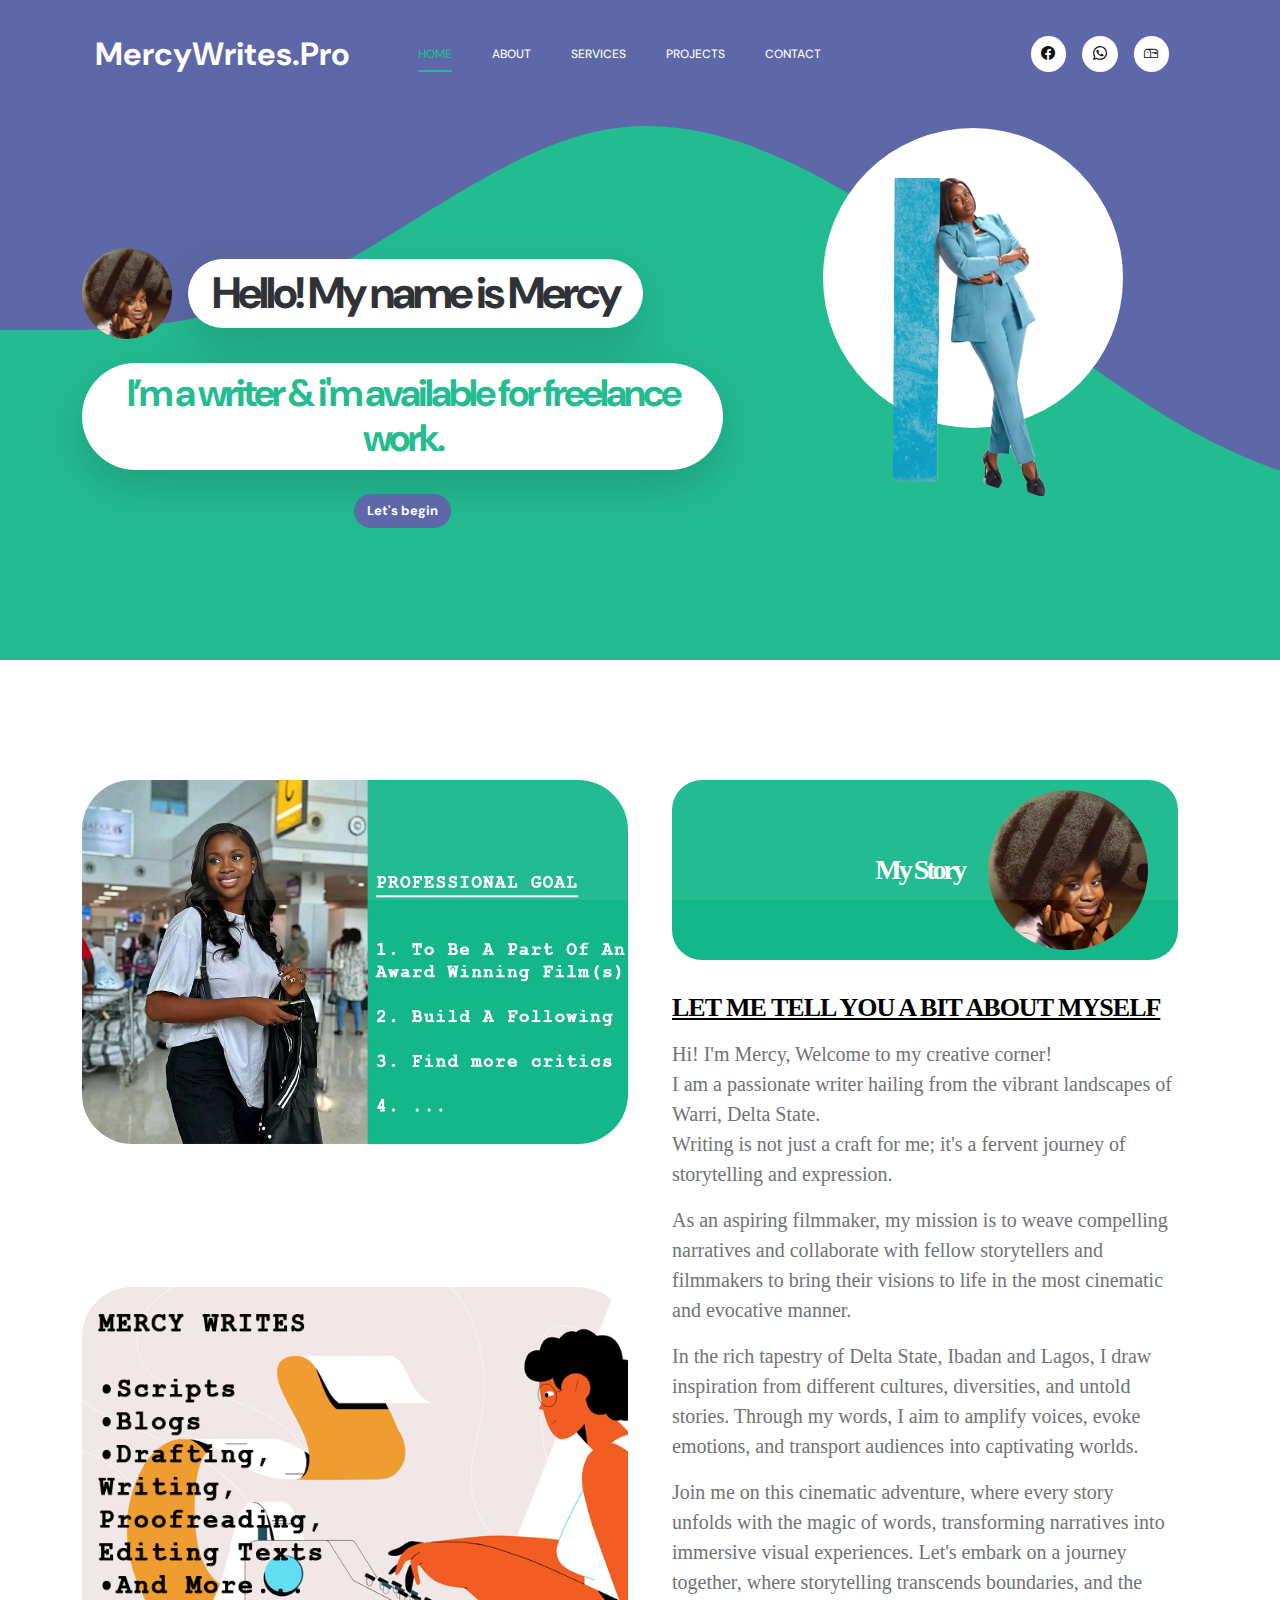
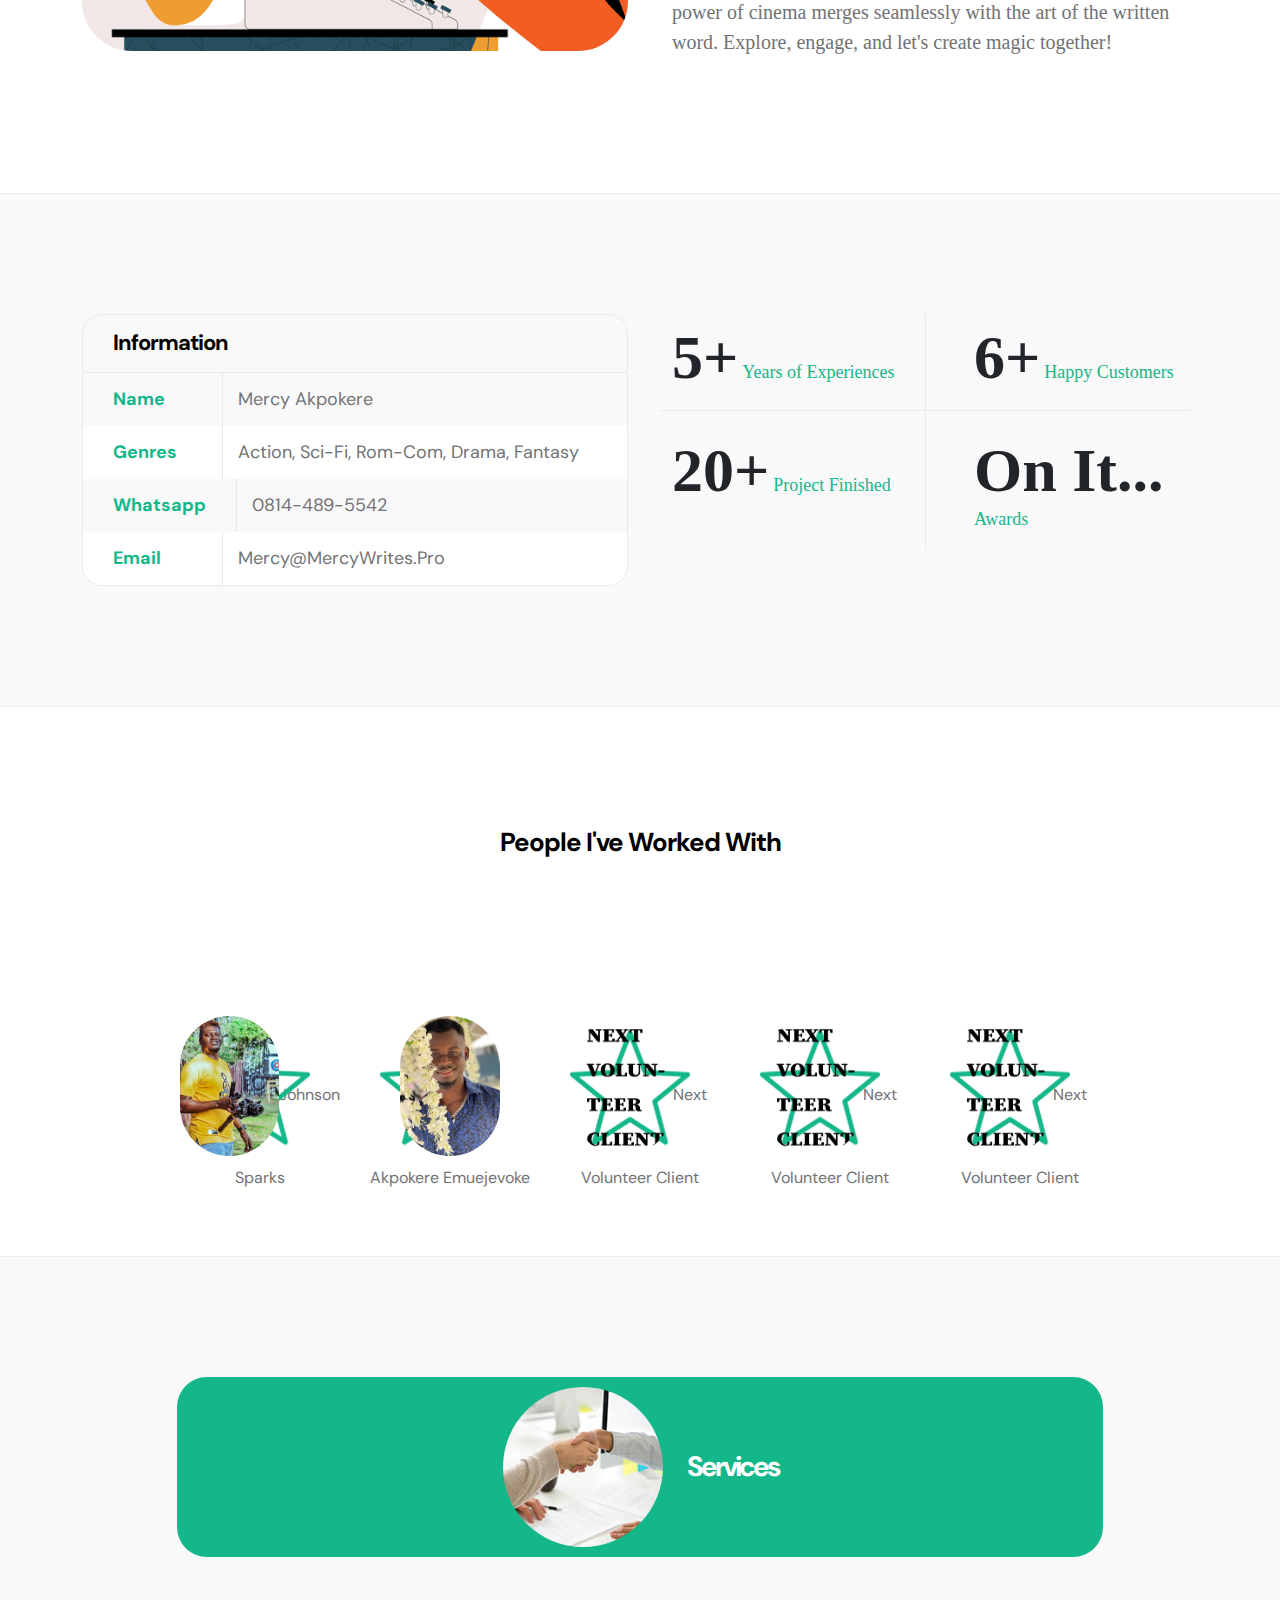
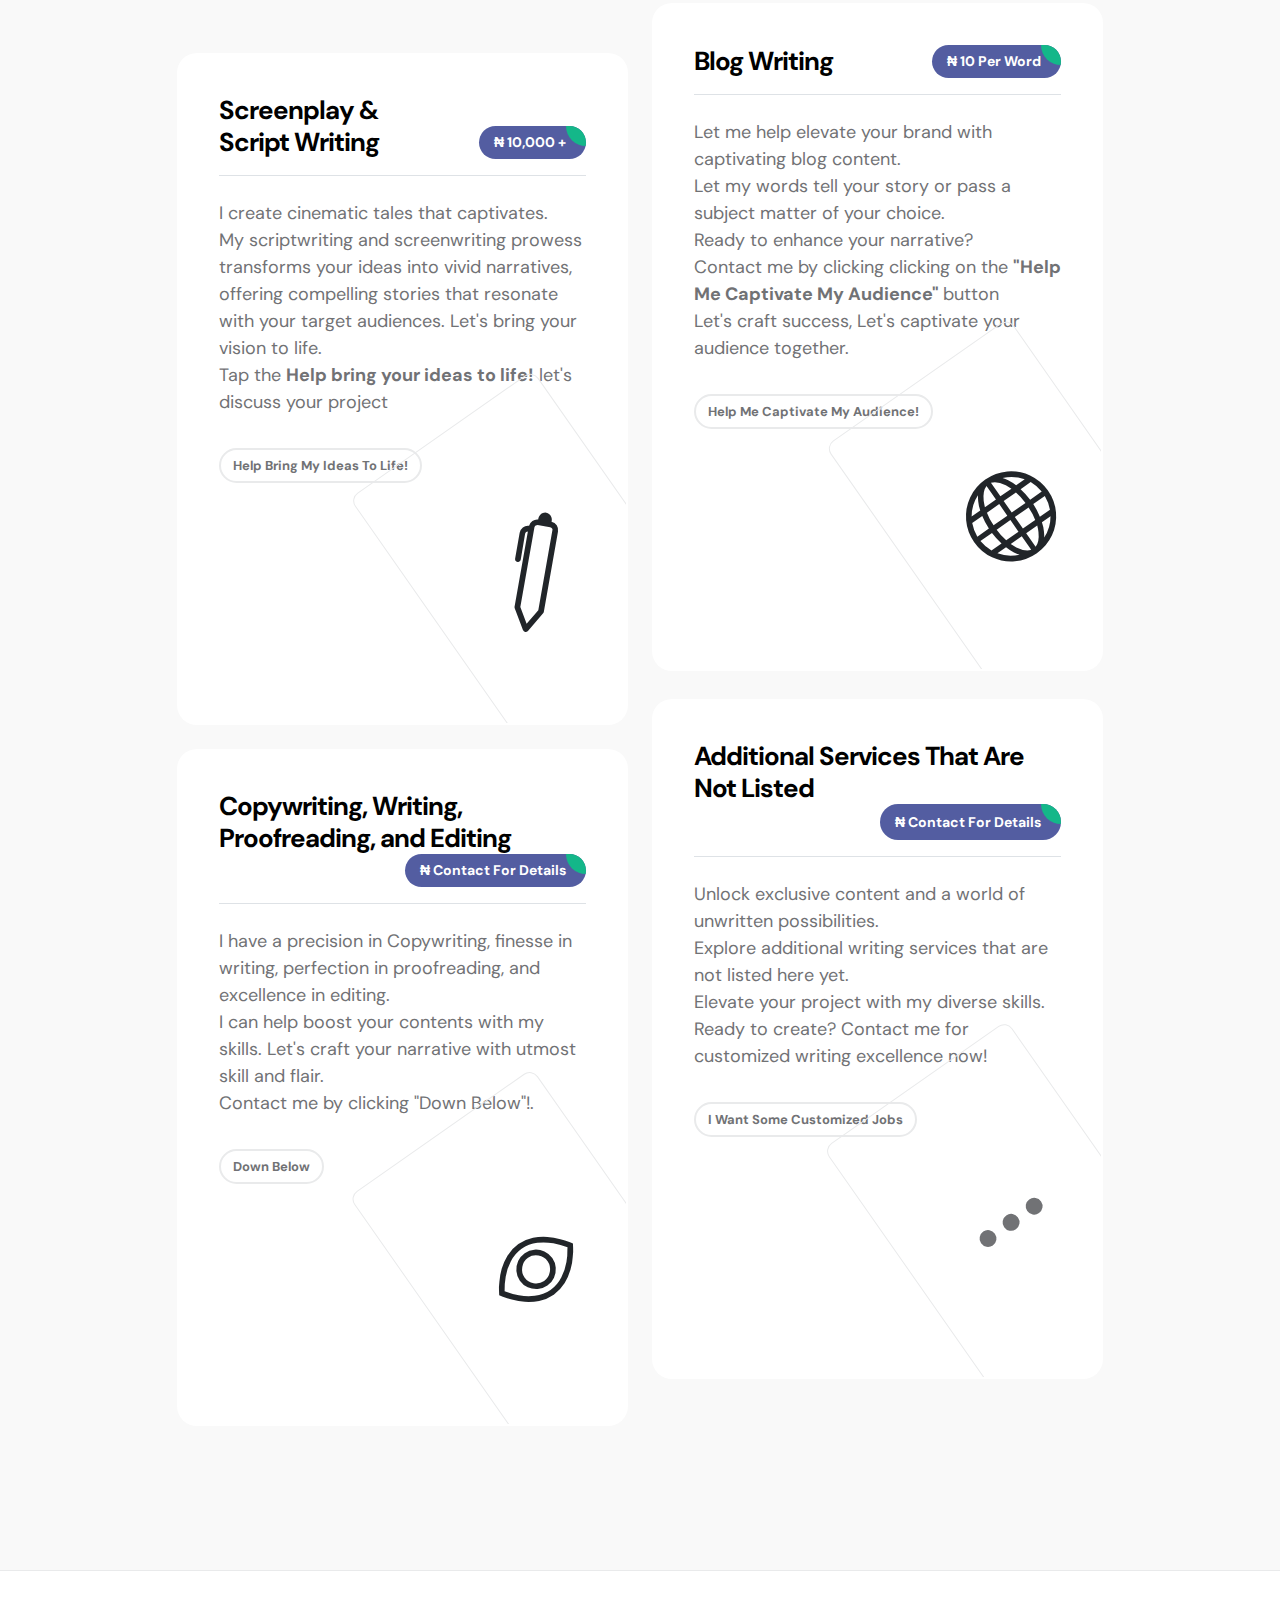
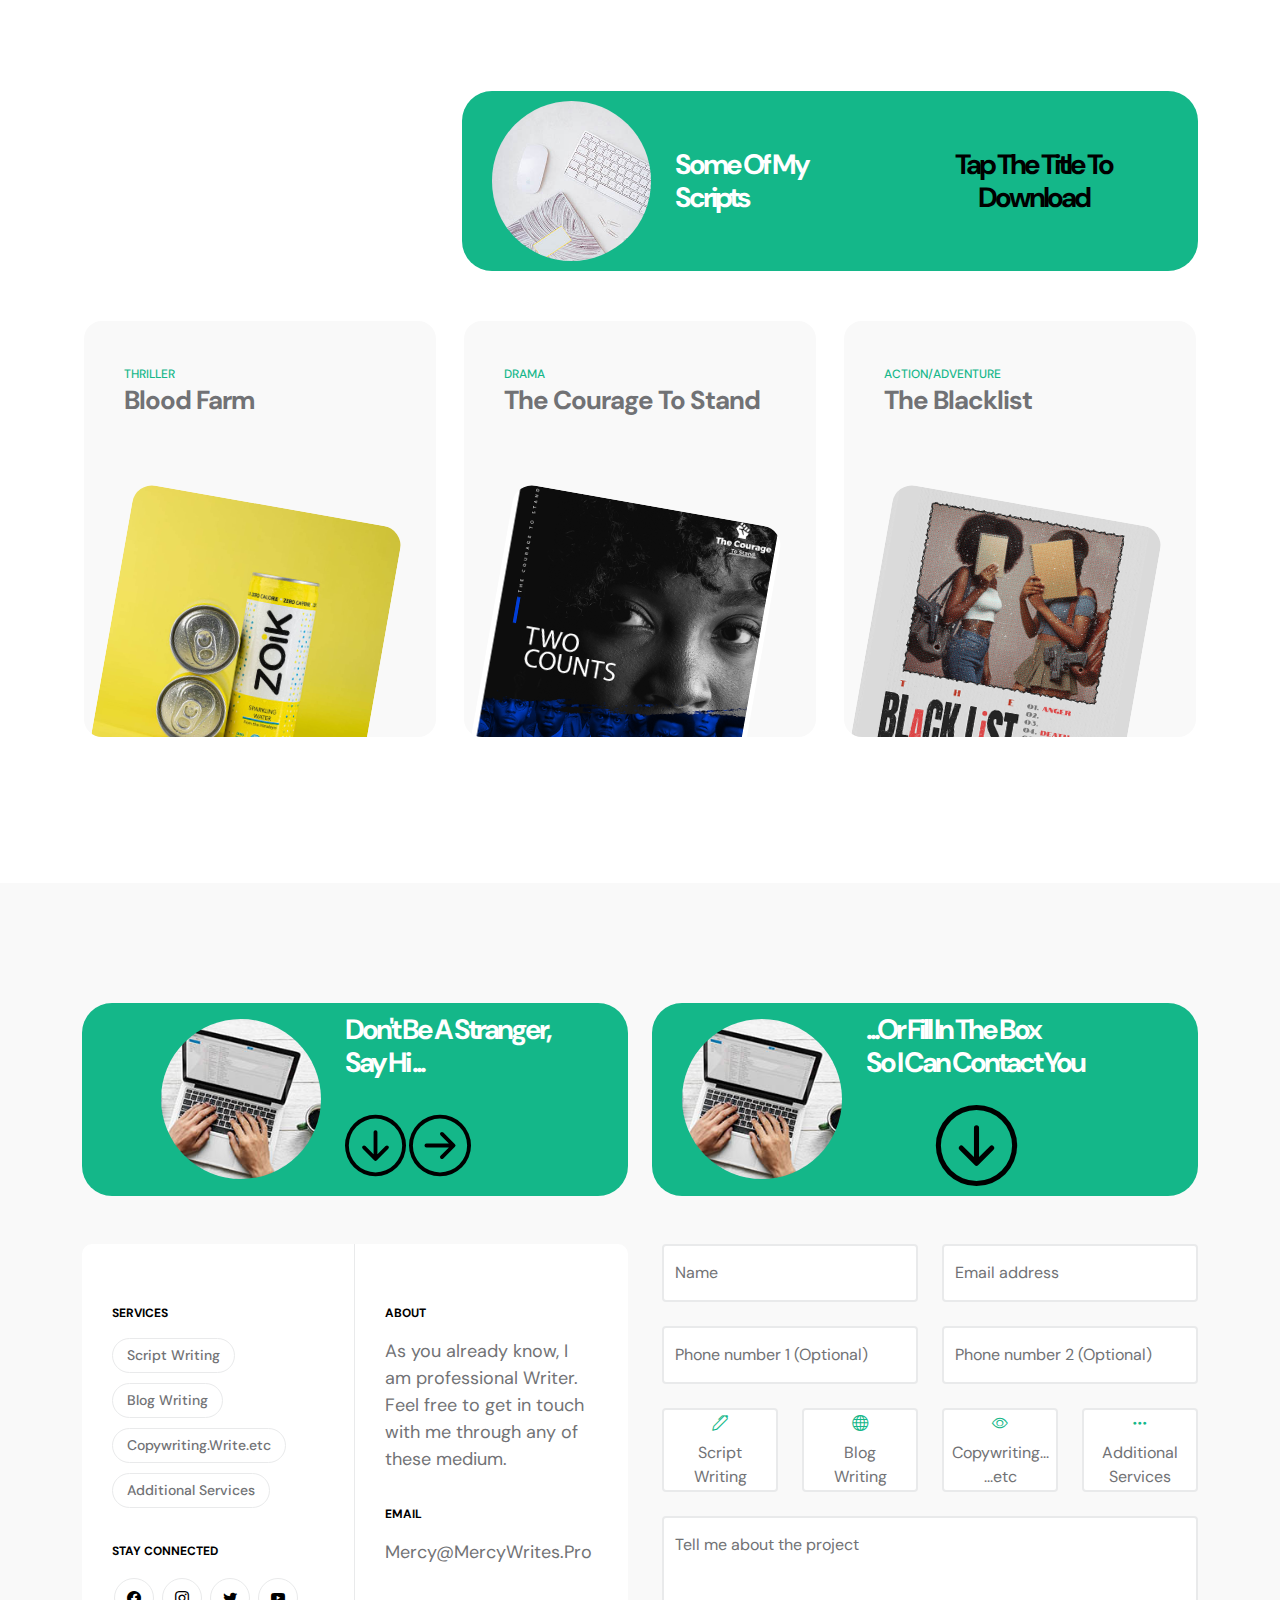
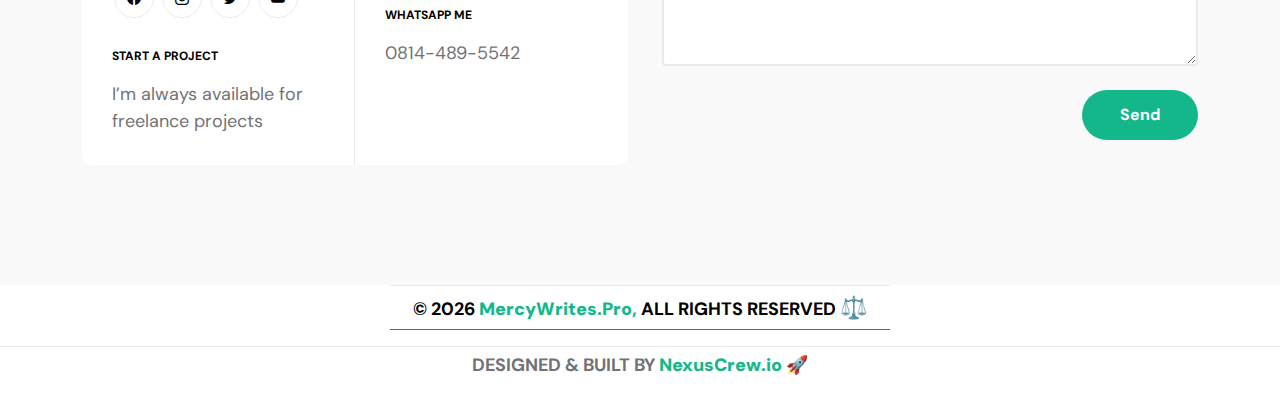
==== commit 39cb6f9f: "images" ====
--- a/index.html
+++ b/index.html
@@ -7,6 +7,8 @@
         <meta name="description" content="Unlock the power of compelling storytelling with Mercy Akpokere, your go-to wordsmith for bespoke content solutions. Elevate your brand or project with engaging articles, persuasive copy, and captivating narratives. As an experienced writer, I bring creativity and expertise to every project, delivering content that resonates and drives results. Explore the possibilities of impactful storytelling and collaborate with a seasoned writer dedicated to bringing your vision to life.">
 
         <meta name="author" content="Akpokere Mercy">
+
+        <meta property="og:image" content="images/mercy-afro.jpg">
 
         <title>MercyWrites.Pro - Writer</title>
 
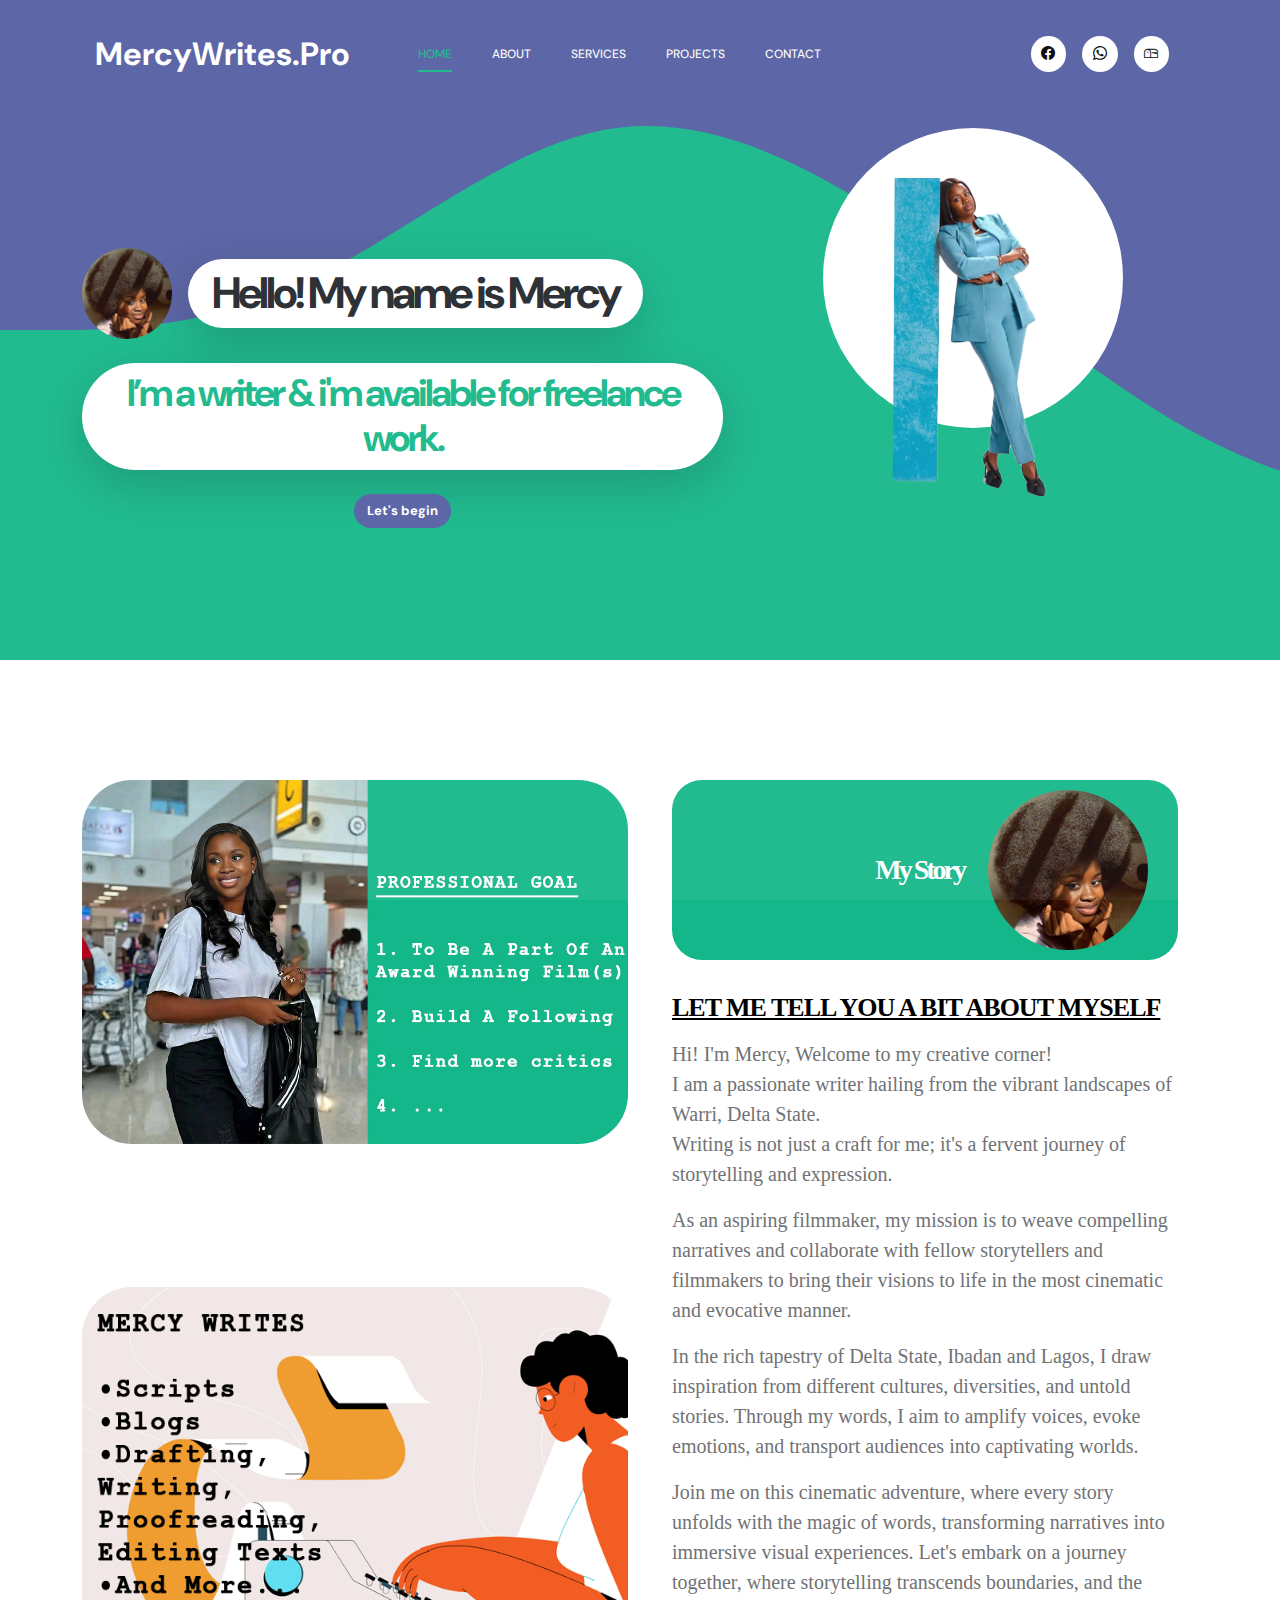
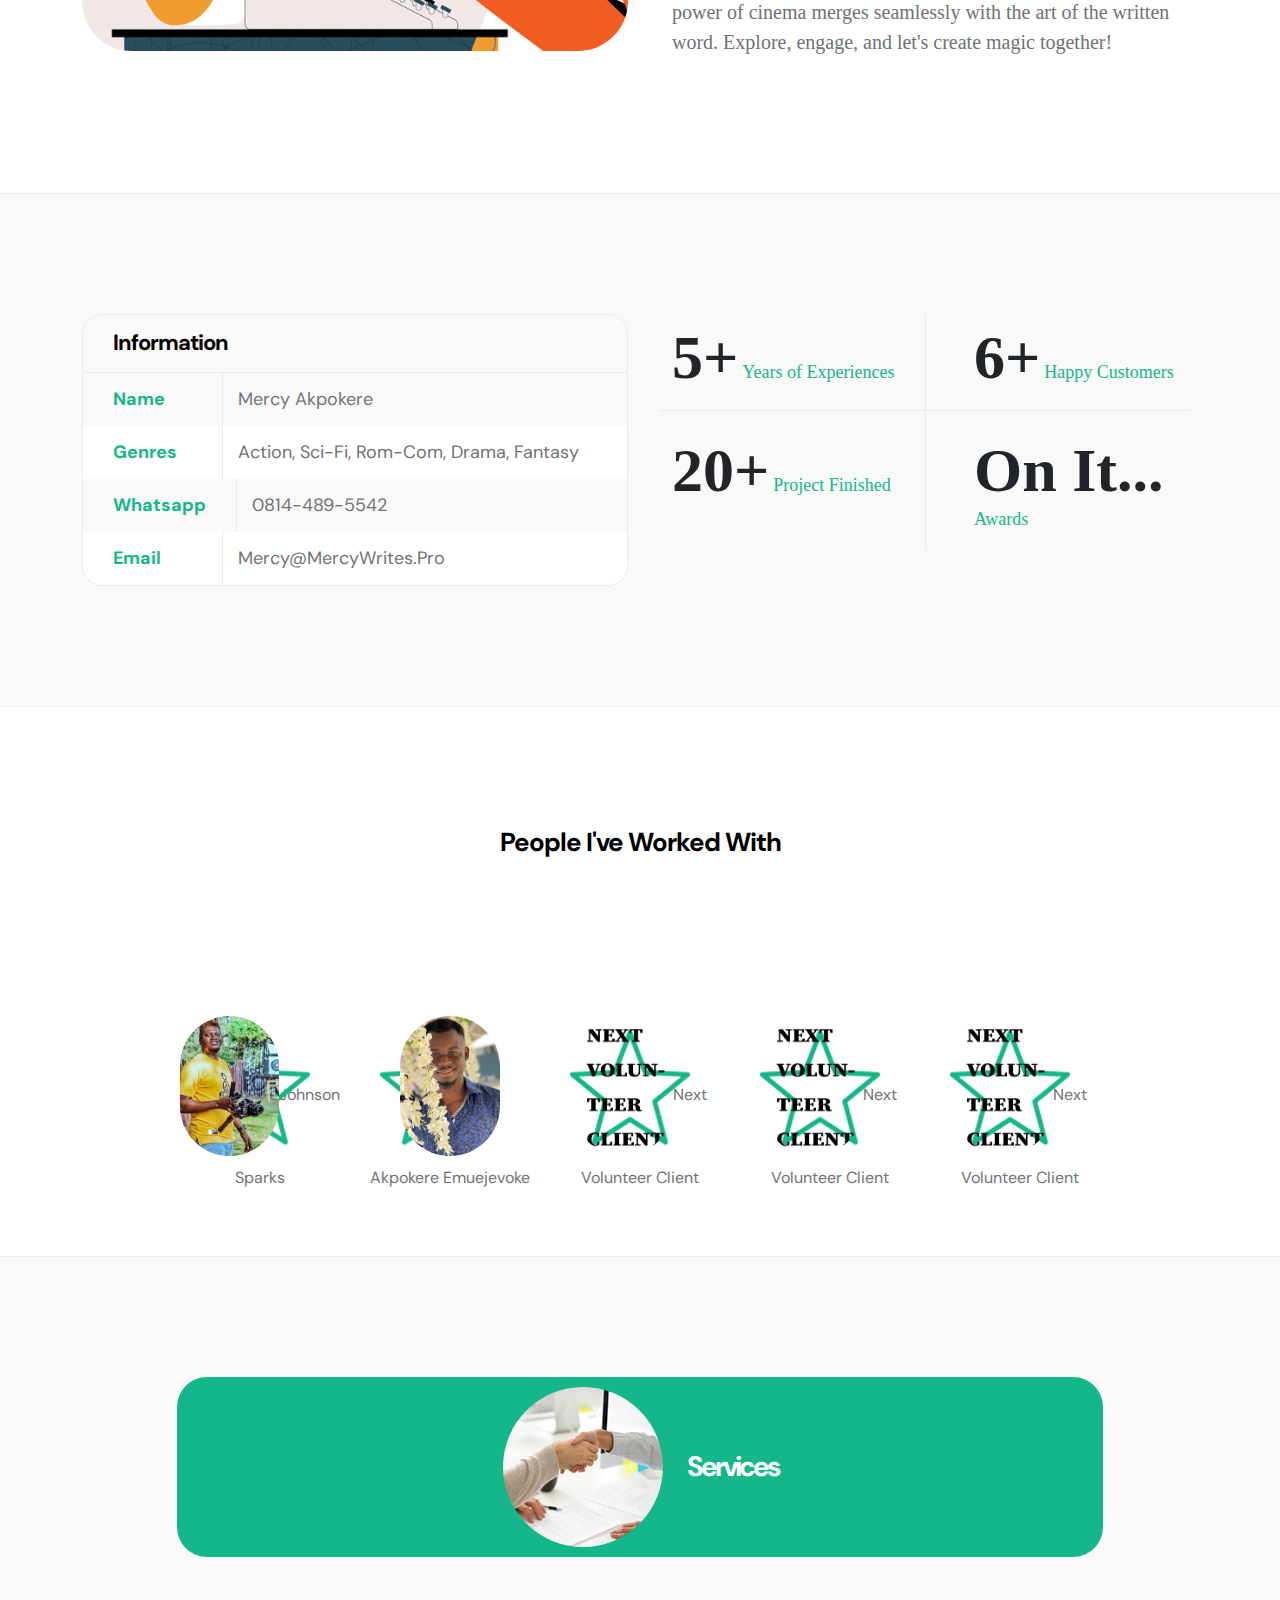
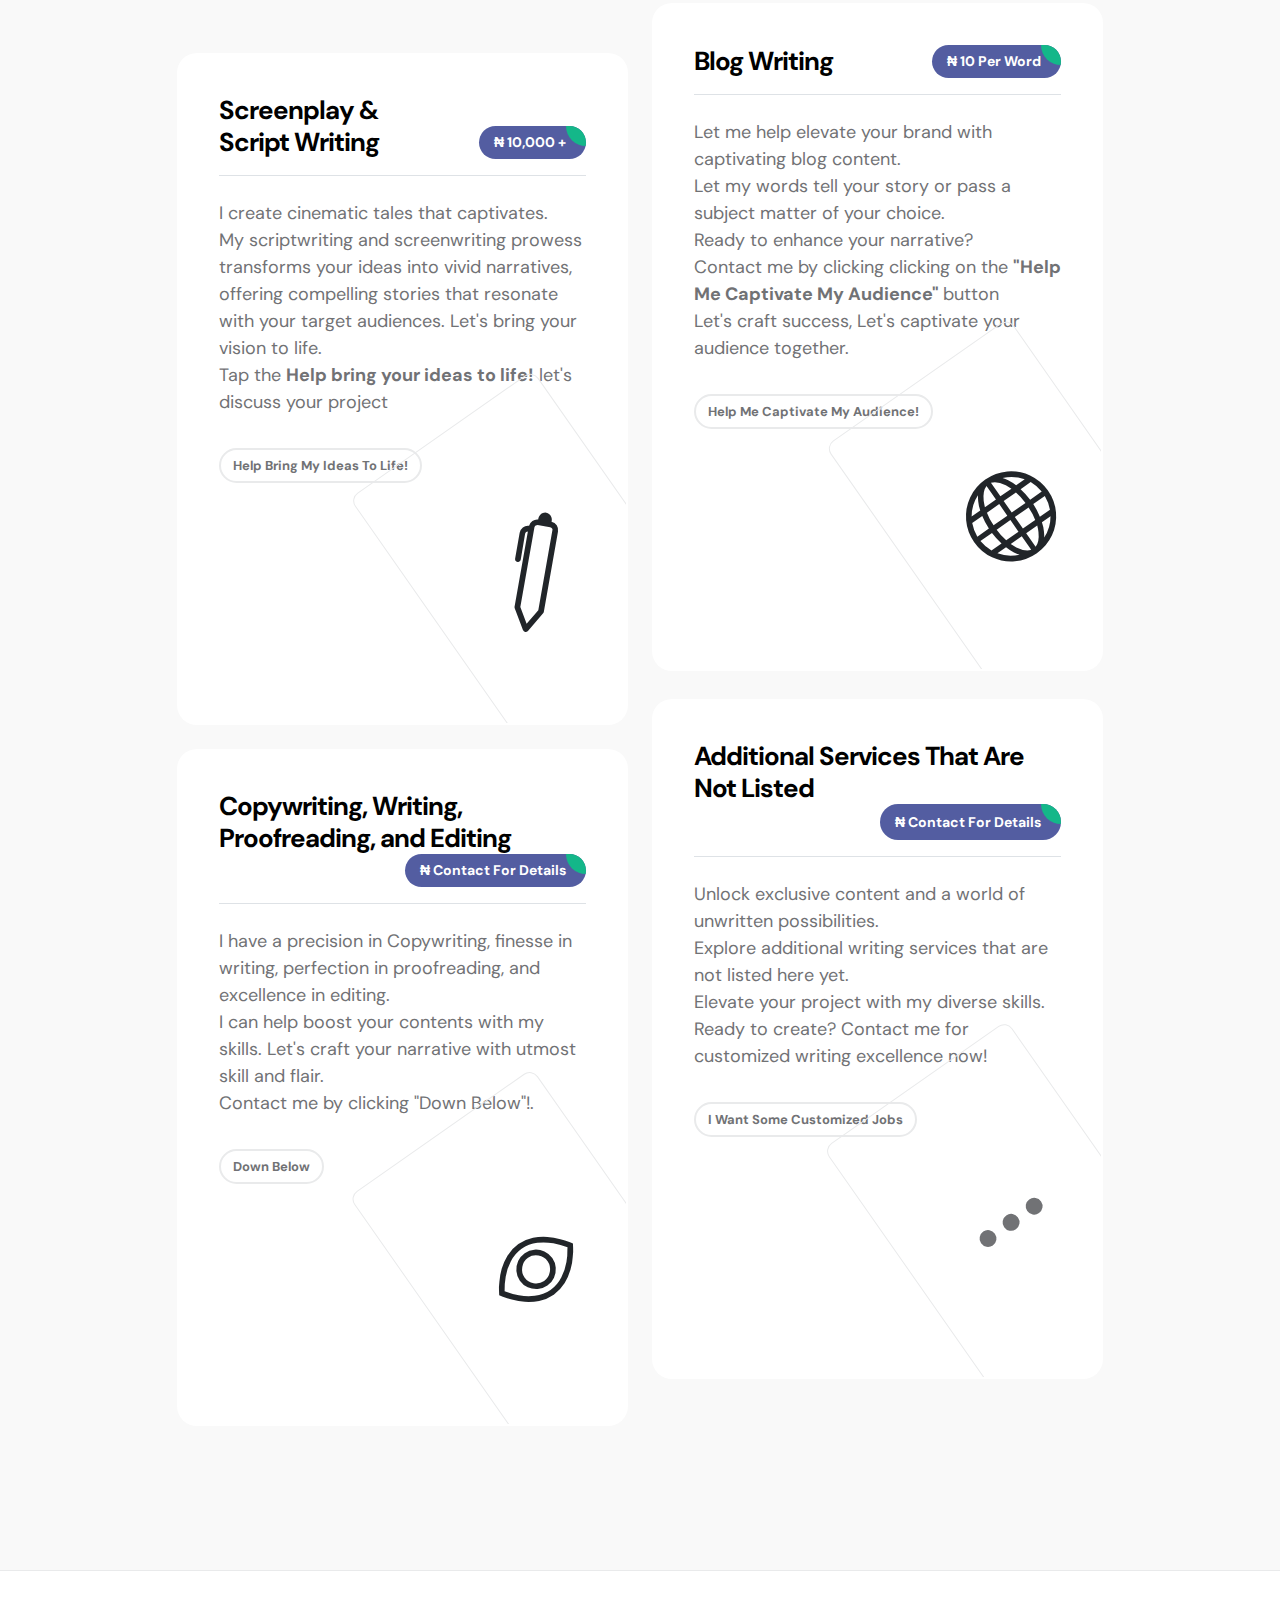
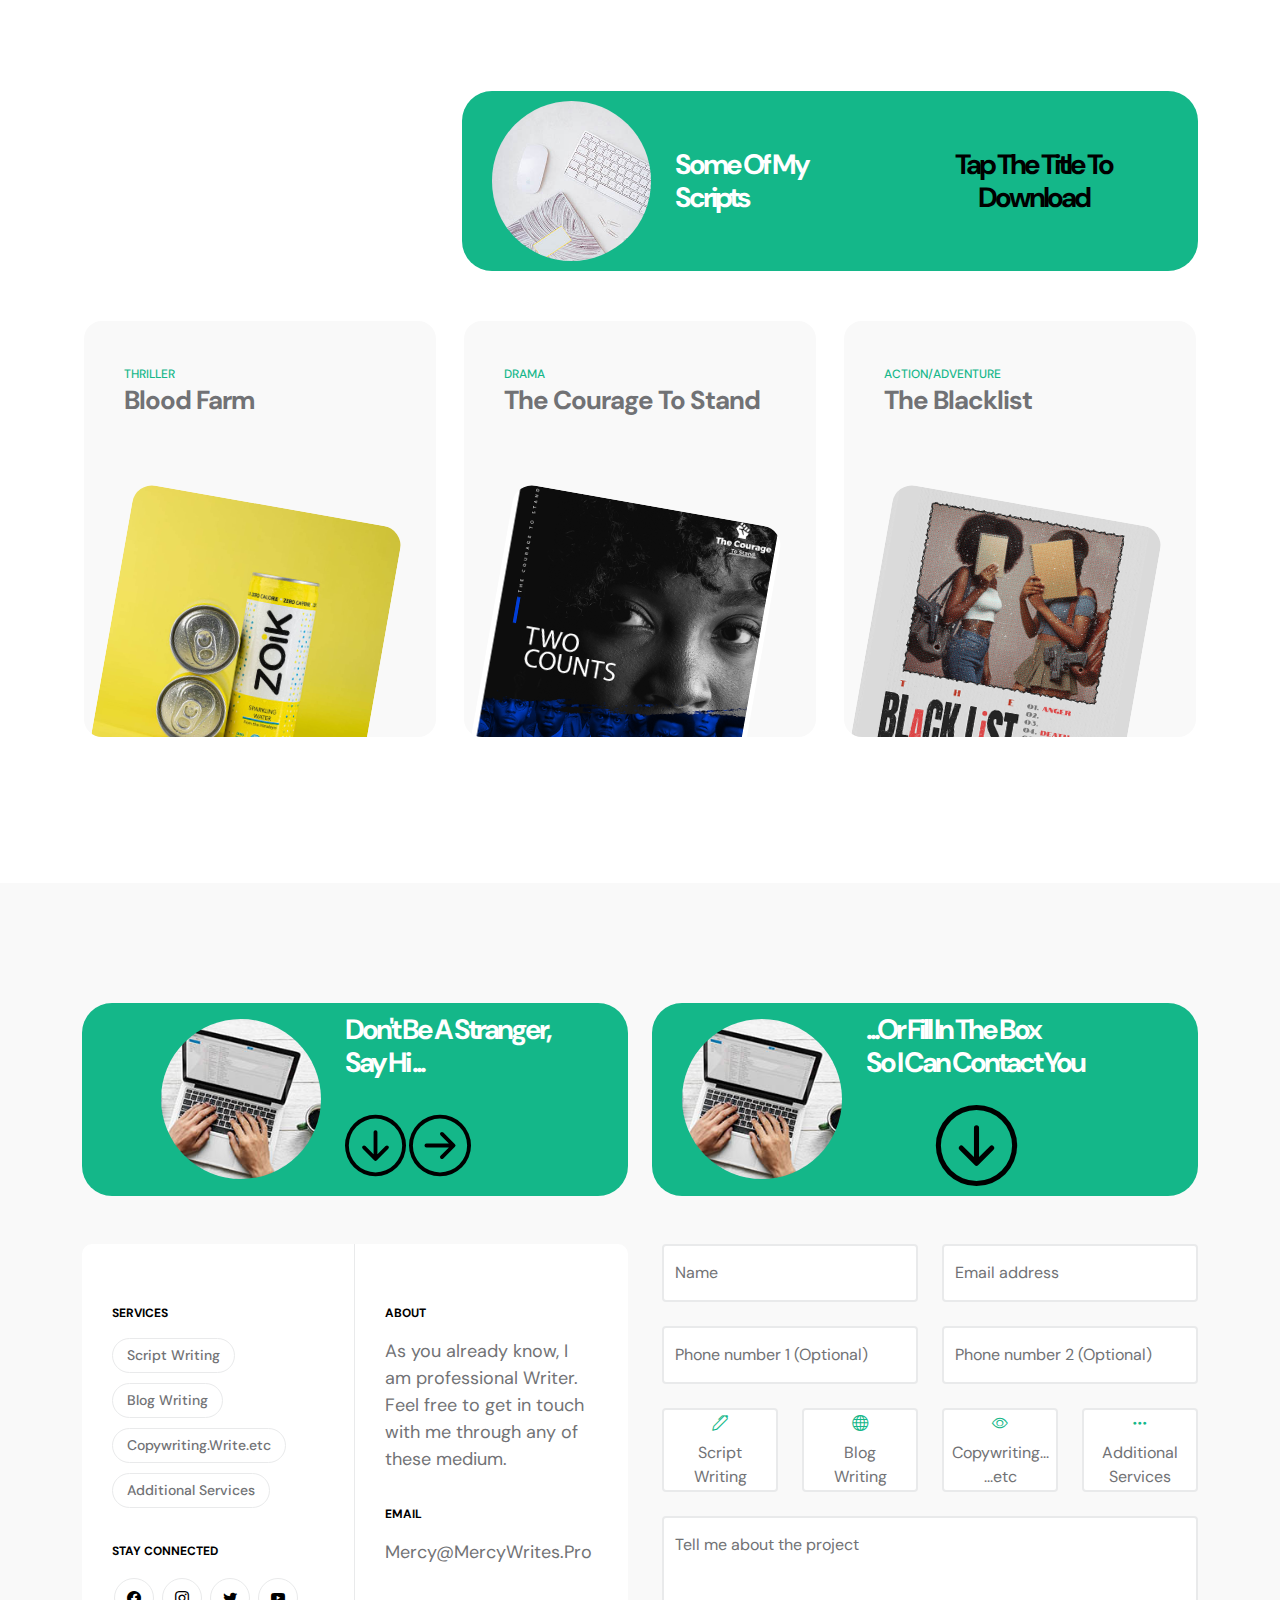
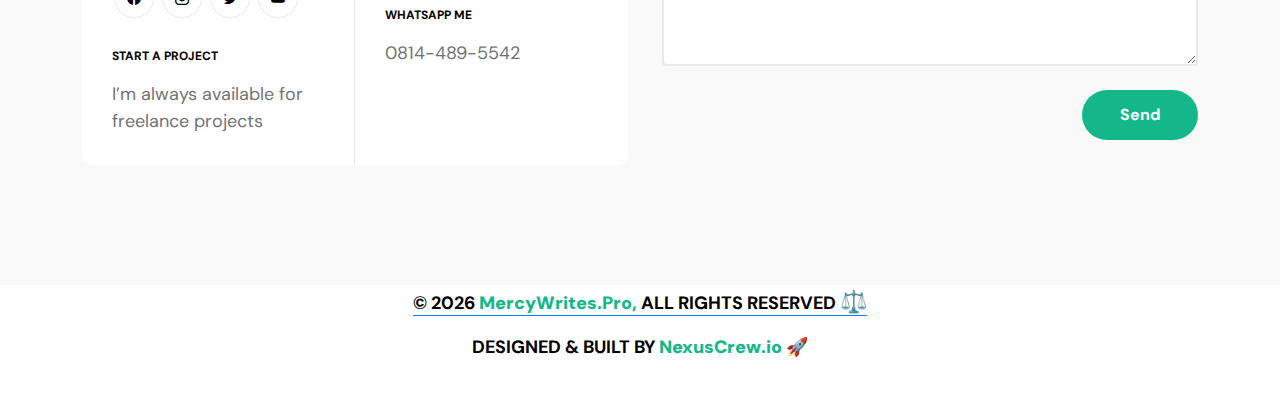
==== commit 7f5afa08: "footer" ====
--- a/index.html
+++ b/index.html
@@ -2,7 +2,7 @@
 <html lang="en">
     <head>
         <meta charset="utf-8">
-        <meta name="viewport" content="width=device-width, initial-scale=1">
+        <meta name="viewport" content="width=device-width, initial-scale=1.0">
 
         <meta name="description" content="Unlock the power of compelling storytelling with Mercy Akpokere, your go-to wordsmith for bespoke content solutions. Elevate your brand or project with engaging articles, persuasive copy, and captivating narratives. As an experienced writer, I bring creativity and expertise to every project, delivering content that resonates and drives results. Explore the possibilities of impactful storytelling and collaborate with a seasoned writer dedicated to bringing your vision to life.">
 
@@ -634,32 +634,55 @@
         </main>
 
         <!-- ==================== Start NC-Copyright Watermark ==================== -->
+        <div class="background">
+        <footer>
+            <p><span class="NC-Copyright1">&copy; <span id="currentYear"></span> <a href="https://MercyWrites.Pro" target="_blank" style="color: #14B789;text-transform: none;font-weight: bolder;">MercyWrites.Pro, </a> All rights reserved <span class="emoji">⚖️</span></p>
+            <p class="NC-Copyright2">Designed & Built By
+                <a rel="sponsored" href="https://nexuscrew.io/" target="_blank" style="color: #14B789; text-transform: none; font-weight: bolder;">NexusCrew.io 🚀</a></p>
+        </footer>
+        </div>
+
     <style>
-
-        .NC-Copyright1{
+        .background {
+            text-align: center;
+            text-transform: uppercase;
+        }
+
+        .NC-Copyright1 {
         margin: 0 auto; /* Center the line horizontally */
-        width: 500px; /* Adjust the width as needed */
+        width: 200px; /* Adjust the width as needed */
         border-bottom: 0.5px solid #007bff; /* Adjust the color as needed */
         margin-bottom: 7px; /* Adjust the margin as needed */
         color: black;
+
+        text-align: center;
+        row-gap: 150px;
+        width: 300px;
         font-weight: bolder;
         }
 
-        .NC-Copyright1, .NC-Copyright2  {
-        display: block;
+        .NC-Copyright2{
+        margin: 0 auto; /* Center the line horizontally */
+        width: 200px; /* Adjust the width as needed */
+        margin-bottom: 40px; /* Adjust the margin as needed */
+        color: black;
+        text-align: center;
         row-gap: 150px;
-        text-align: center;
-        text-transform: uppercase;
-        padding-bottom: 5px;
-        padding-top: 5px;
-        border-top: 1px solid var(--border-color);
-        font-weight: 500;
-        font-weight: bolder;}
+        width: 500px;
+        font-weight: bolder;
+        }
 
         .emoji {
             font-size: 22px;
         }
-            </style>
+
+        @media (max-width: 768px) {
+        .NC-Copyright1,
+        .NC-Copyright2 {
+            width: 90%; /* Adjust the width for smaller screens */
+        }
+        
+        </style>
 
     <script>
         document.addEventListener("DOMContentLoaded", function() {
@@ -675,11 +698,6 @@
     </script>
 
 
-        <div class="copyright-background">
-        <p><span class="NC-Copyright1">&copy; <span id="currentYear"></span> <a href="https://MercyWrites.Pro" target="_blank" style="color: #14B789;text-transform: none;font-weight: bolder;">MercyWrites.Pro, </a> All rights reserved <span class="emoji">⚖️</span></p>
-        <p class="NC-Copyright2">Designed & Built By
-            <a rel="sponsored" href="https://nexuscrew.io/" target="_blank" style="color: #14B789; text-transform: none; font-weight: bolder;">NexusCrew.io 🚀</a></p>
-        </div>
 
     <!-- ==================== End NC-Copyright Watermark ==================== -->
 
--- a/css/templatemo-first-portfolio-style.css
+++ b/css/templatemo-first-portfolio-style.css
@@ -1,11 +1,3 @@
-/*
-
-TemplateMo 578 First Portfolio
-
-https://templatemo.com/tm-578-first-portfolio
-
-*/
-
 
 /*---------------------------------------
   CUSTOM PROPERTIES ( VARIABLES )             
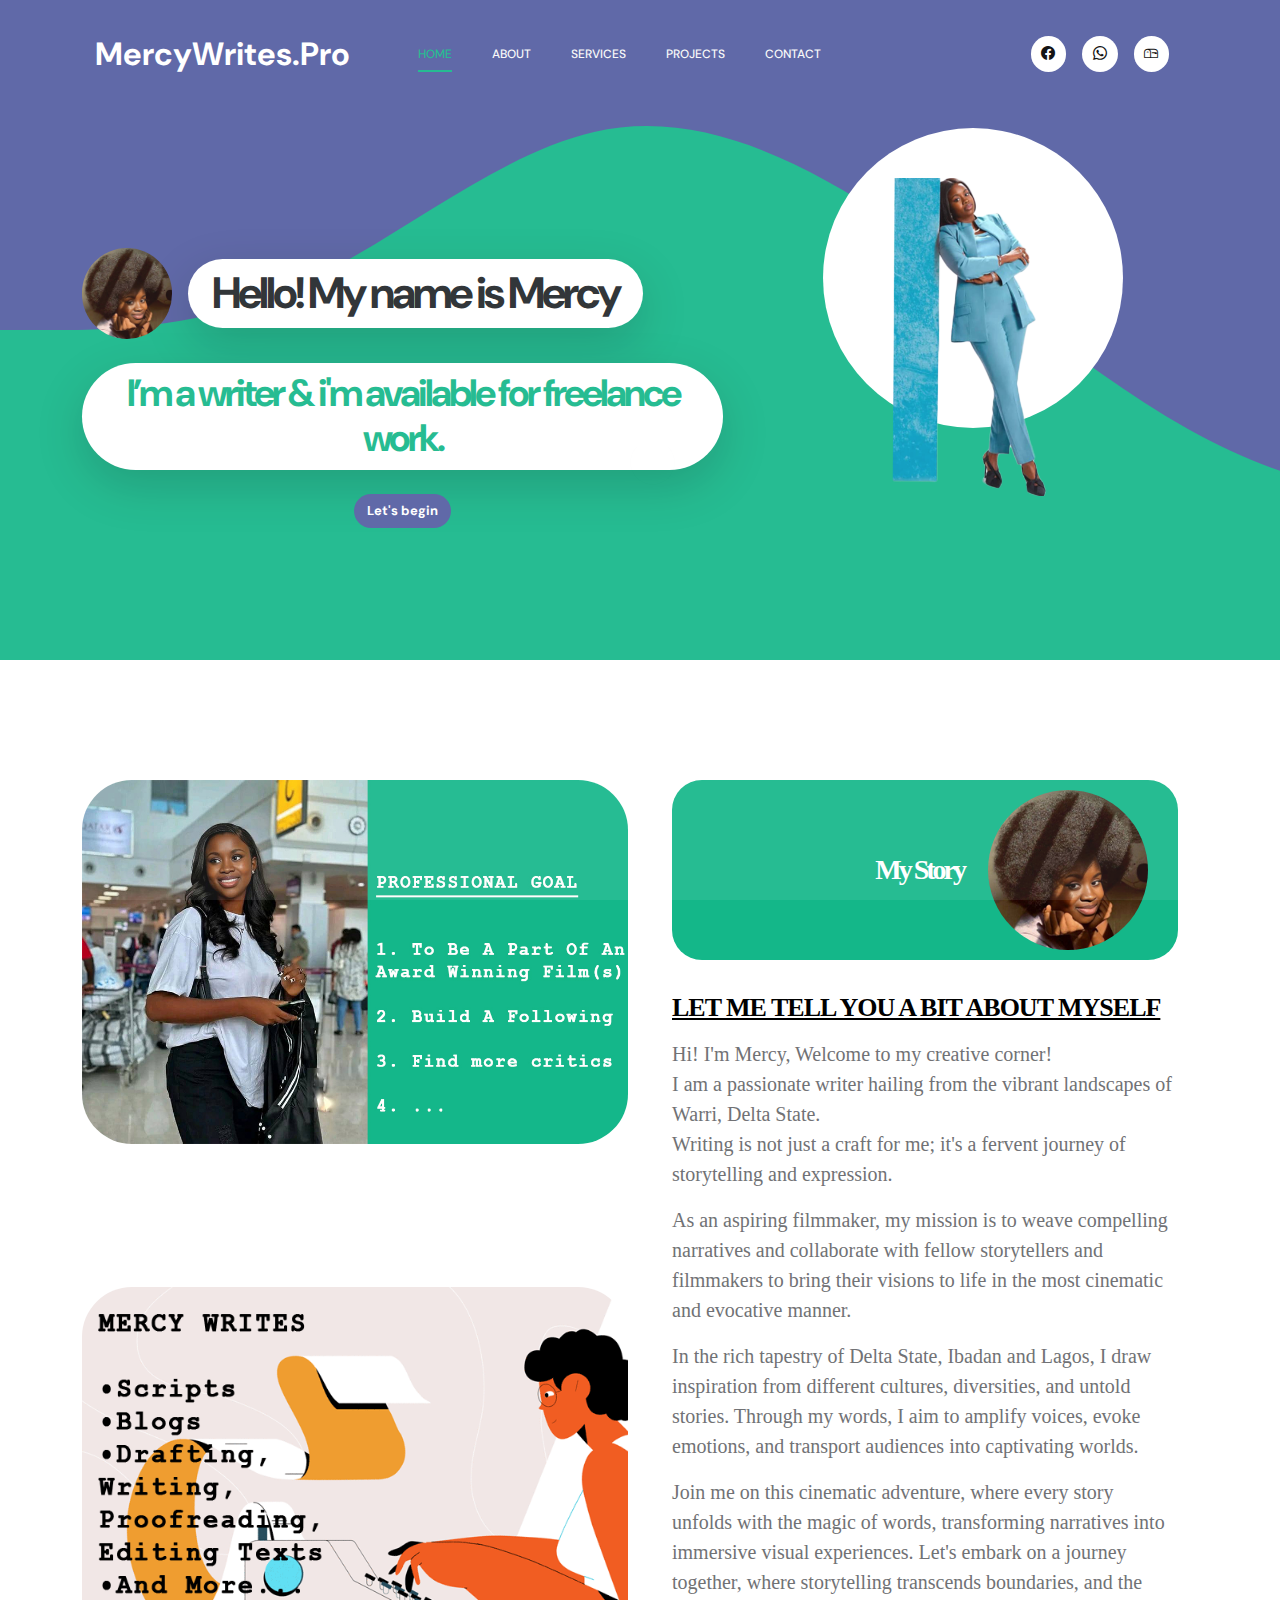
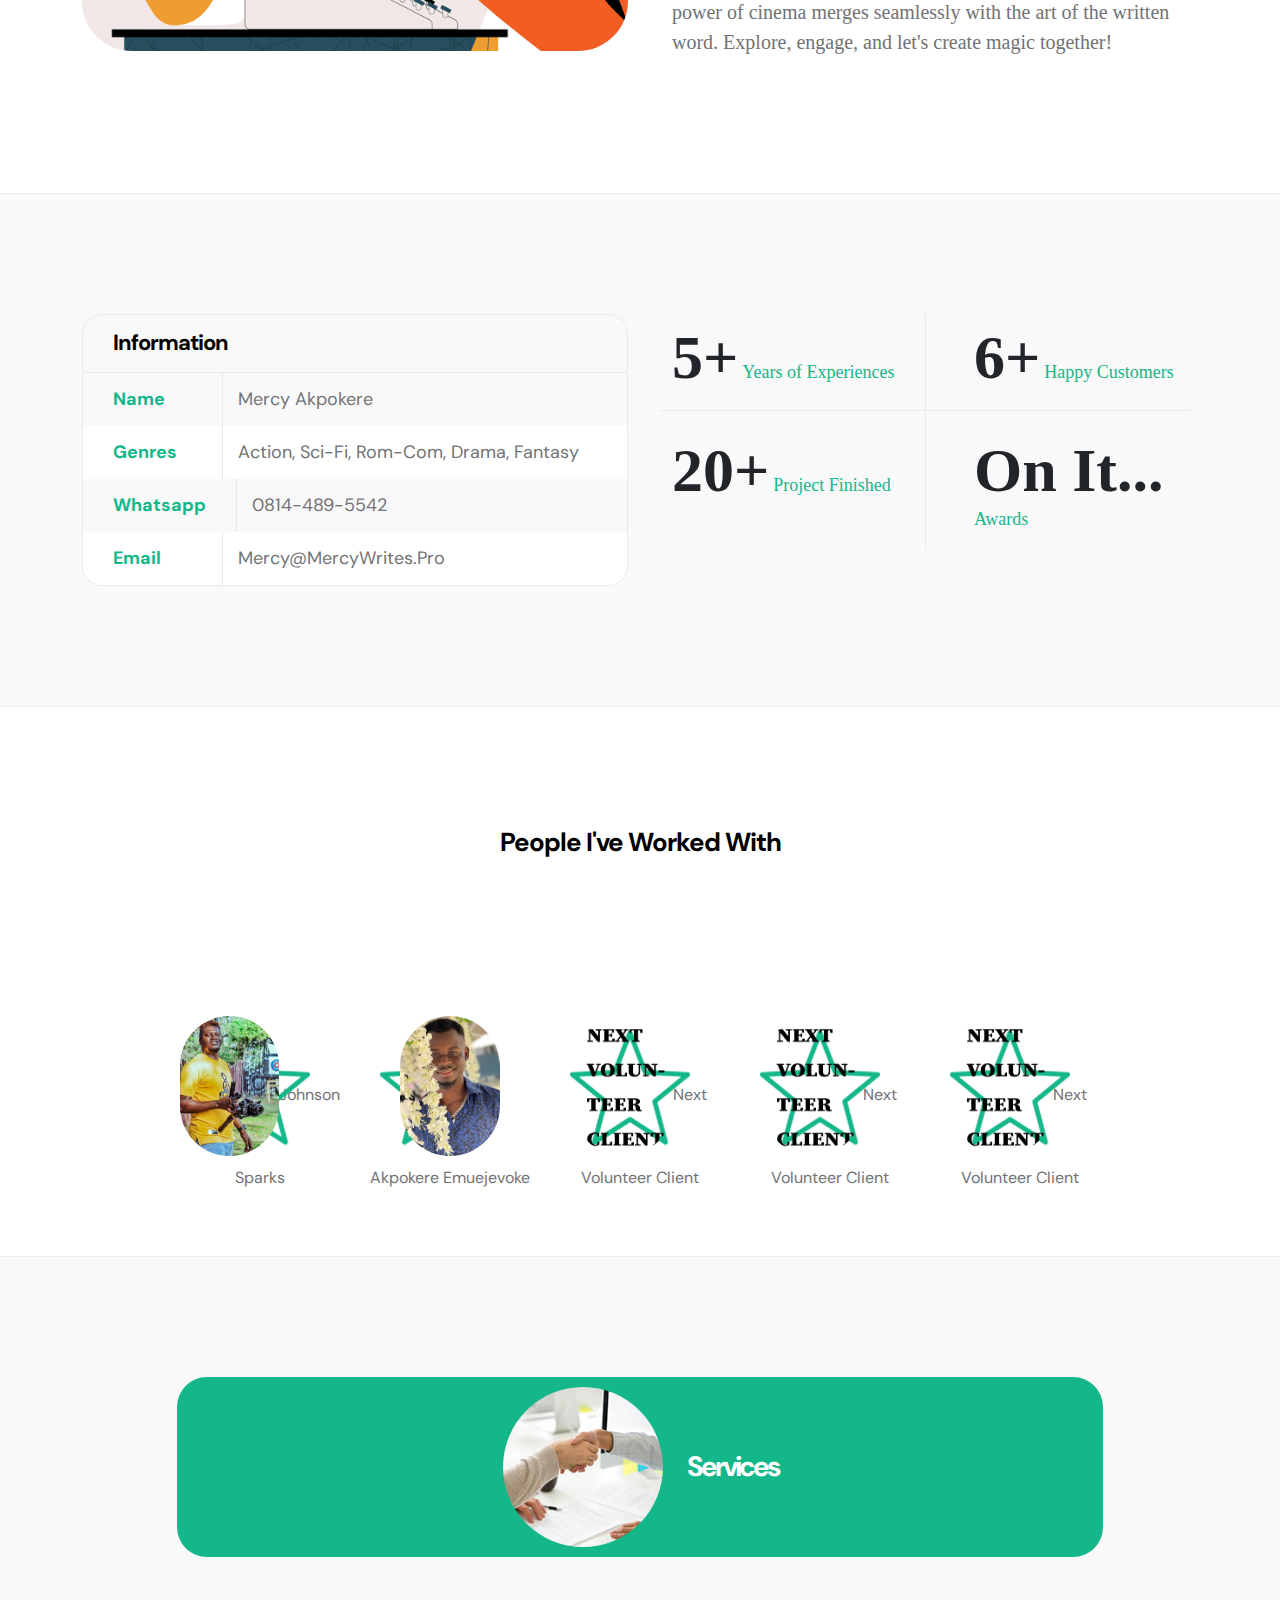
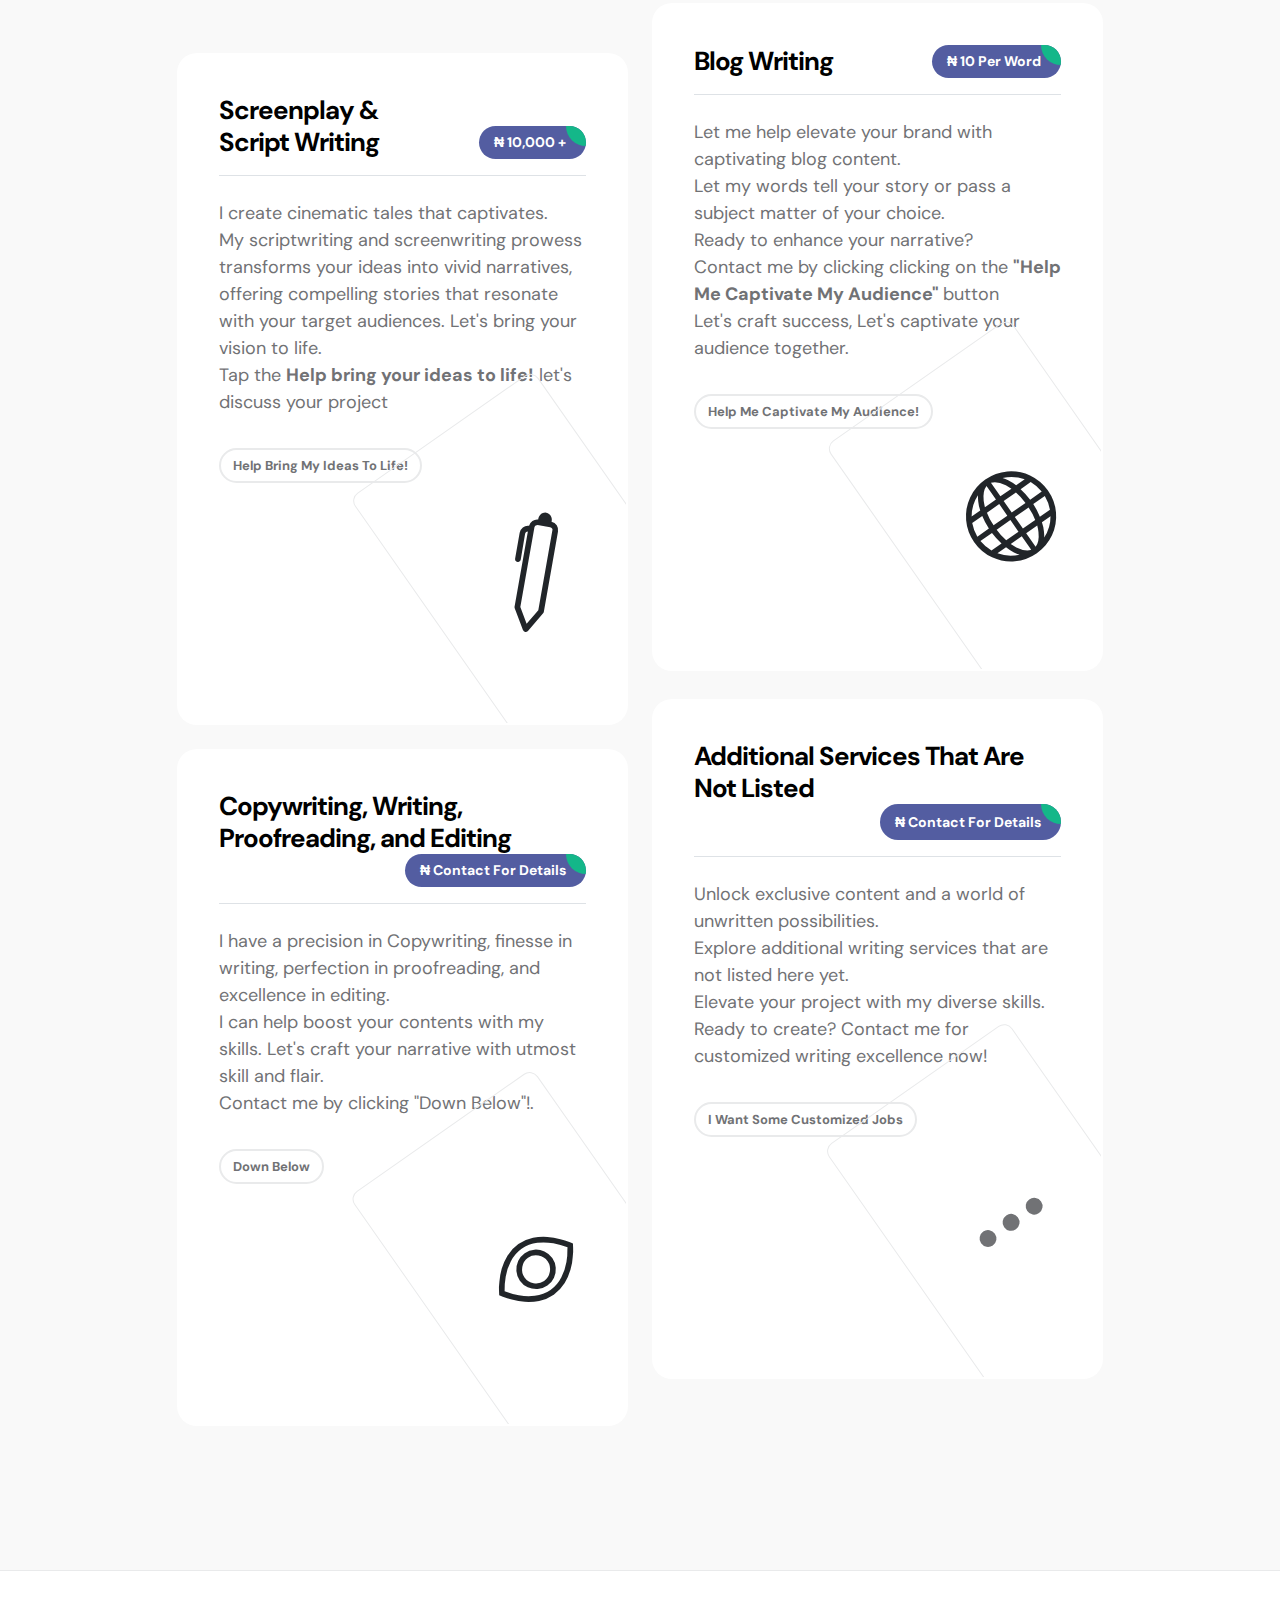
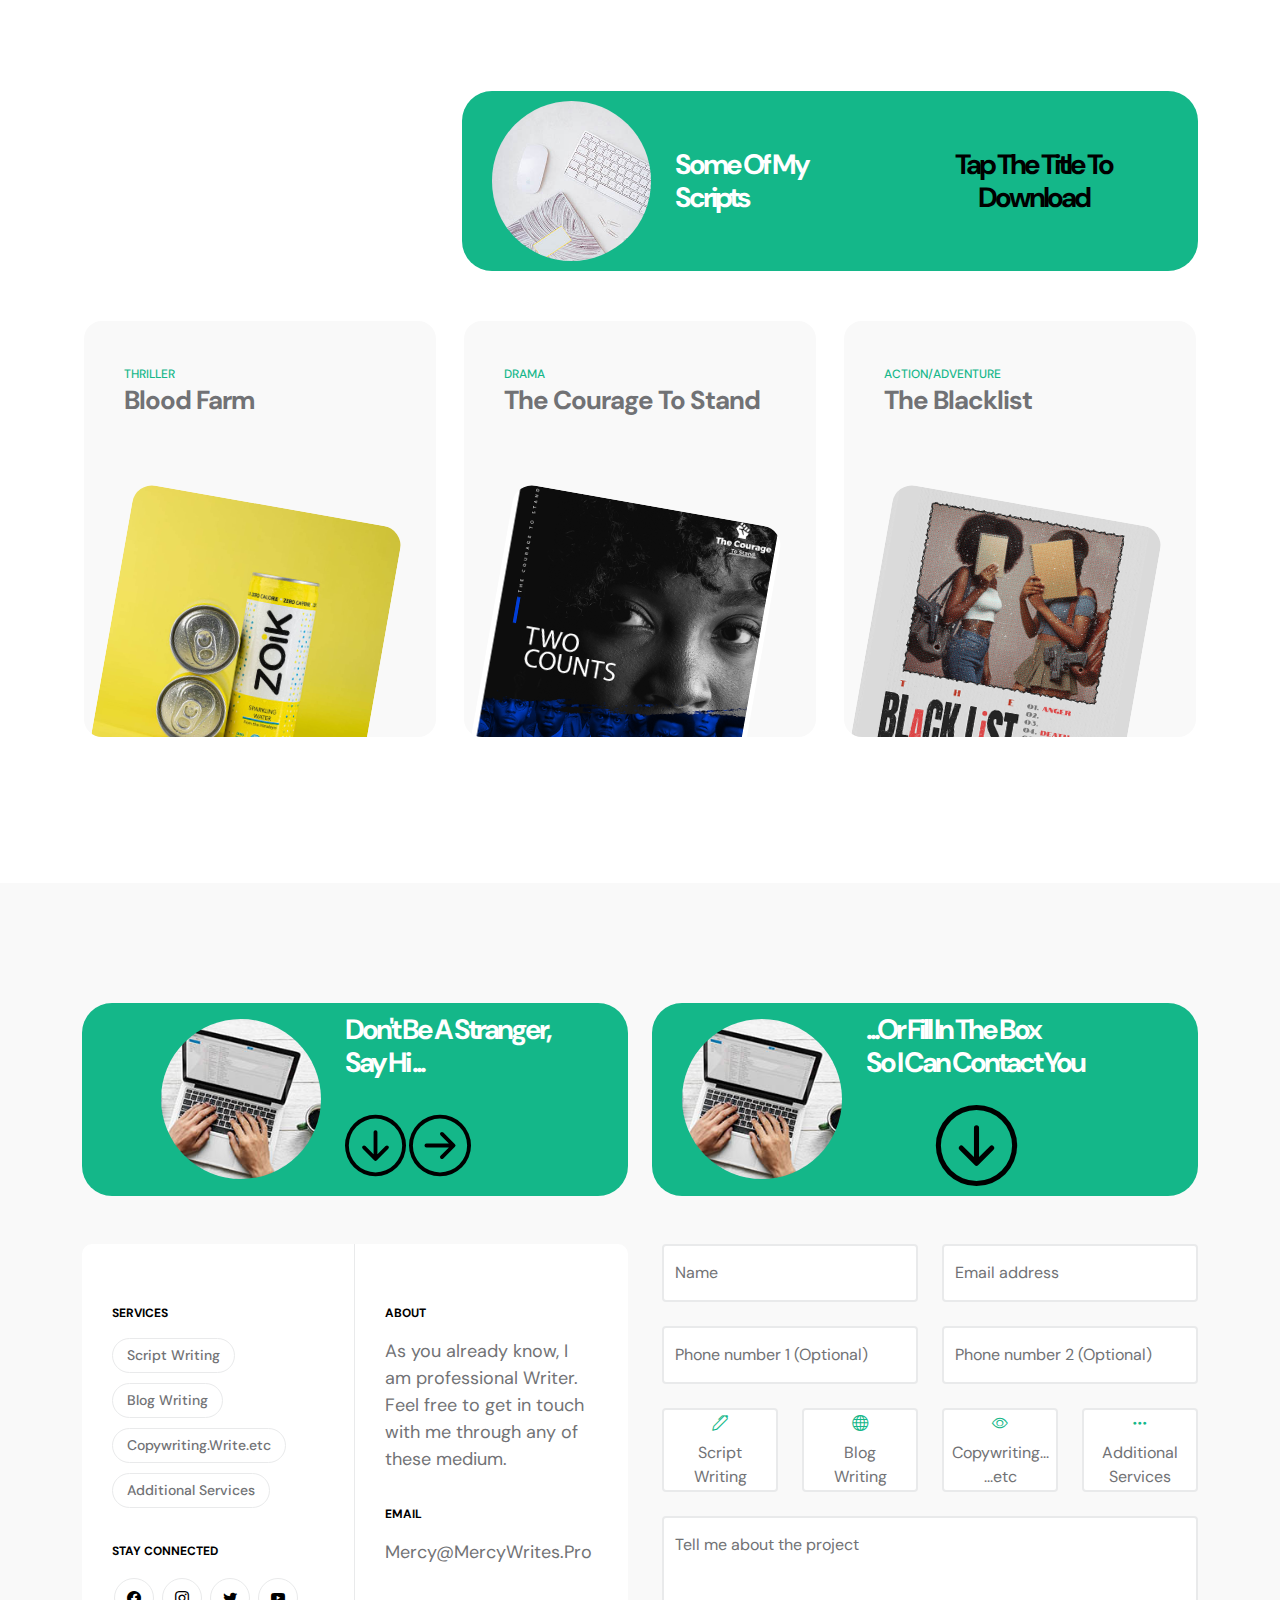
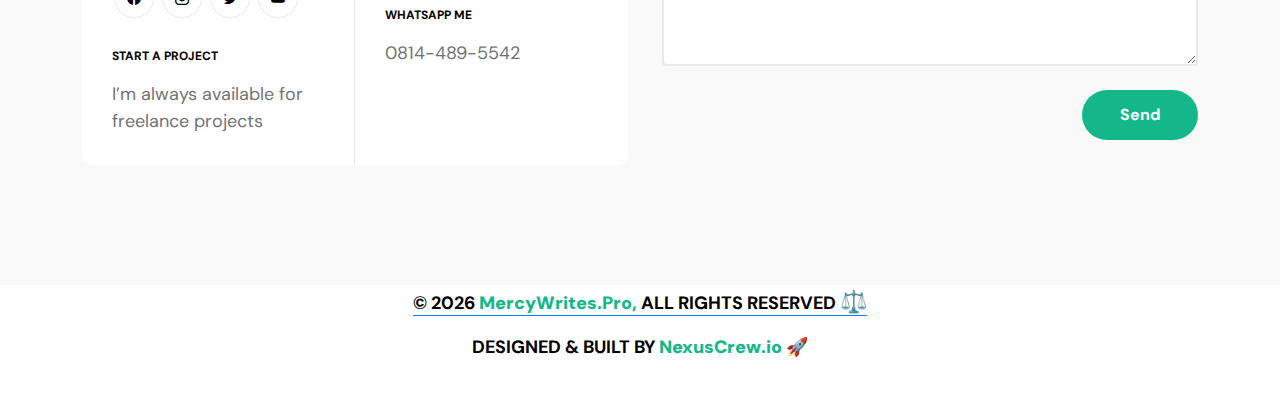
==== commit 0be57aed: "changes" ====
--- a/index.html
+++ b/index.html
@@ -408,7 +408,7 @@
                                 <div class="projects-info">
                                     <small class="projects-tag">Thriller</small>
 
-                                    <h3> <a class="projects-title" href="/files/MercyWrites.Pro_Blood_Farm.pdf" download>Blood Farm</a></h3>
+                                    <h3> <a class="projects-title" href="files/MercyWrites.Pro_Blood_Farm.pdf" download>Blood Farm</a></h3>
                                 </div>
 
                                 <a href="images/projects/nikhil-KO4io-eCAXA-unsplash.jpg" class="popup-image">
@@ -422,7 +422,7 @@
                                 <div class="projects-info">
                                     <small class="projects-tag">Drama</small>
 
-                                    <h3> <a class="projects-title" href="/files/MercyWrites.Pro_The_Courage_To_Stand.pdf" download>The Courage To Stand</a></h3>
+                                    <h3> <a class="projects-title" href="files/MercyWrites.Pro_The_Courage_To_Stand.pdf" download>The Courage To Stand</a></h3>
                                 </div>
 
                                 <a href="images/projects/the-5th-IQYR7N67dhM-unsplash.jpg" class="popup-image">
@@ -435,7 +435,7 @@
                             <div class="projects-thumb">
                                 <div class="projects-info">
                                     <small class="projects-tag">Action/Adventure</small>
-                                    <h3> <a class="projects-title" href="/files/MercyWrites.Pro_The_Blacklist.pdf" download>The Blacklist</a></h3>
+                                    <h3> <a class="projects-title" href="files/MercyWrites.Pro_The_Blacklist.pdf" download>The Blacklist</a></h3>
                                 </div>
 
                                 <a href="images/projects/true-agency-9Bjog5FZ-oc-unsplash.jpg" class="popup-image">
@@ -681,6 +681,7 @@
         .NC-Copyright2 {
             width: 90%; /* Adjust the width for smaller screens */
         }
+    }
         
         </style>
 
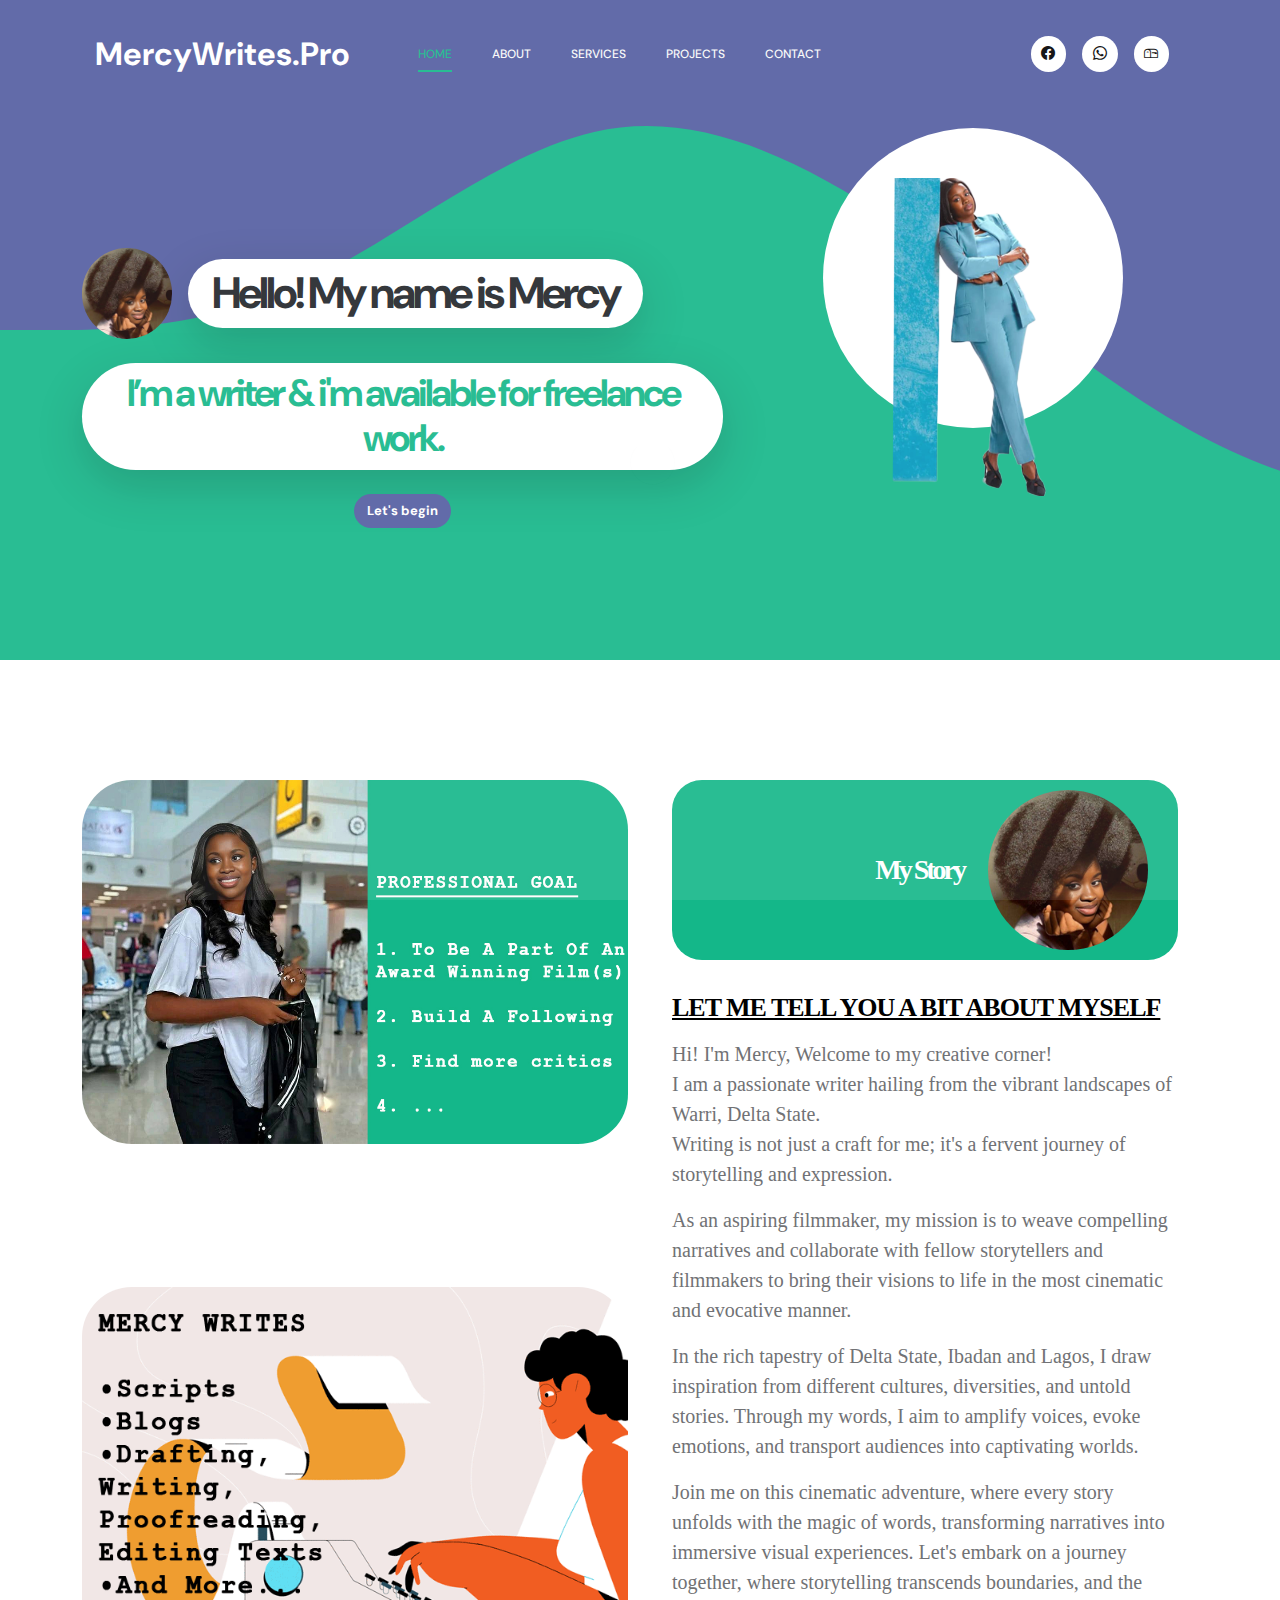
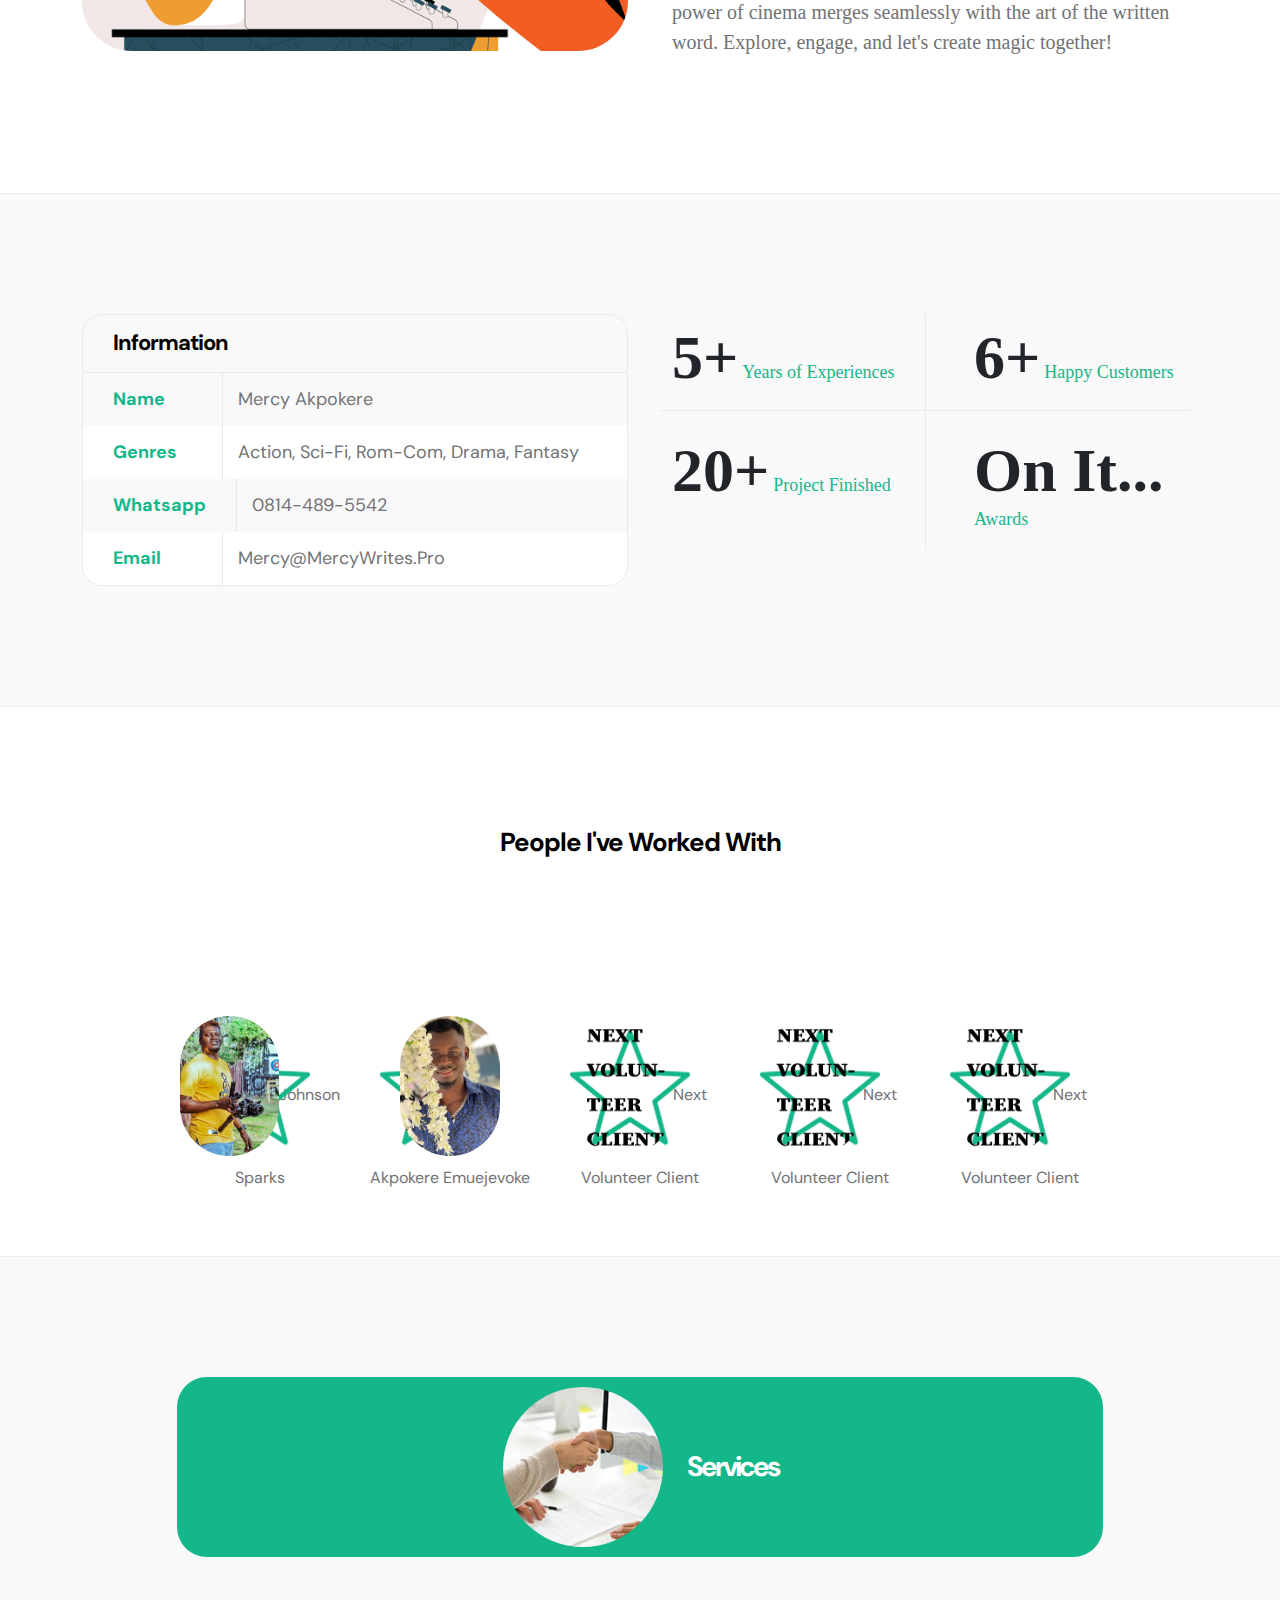
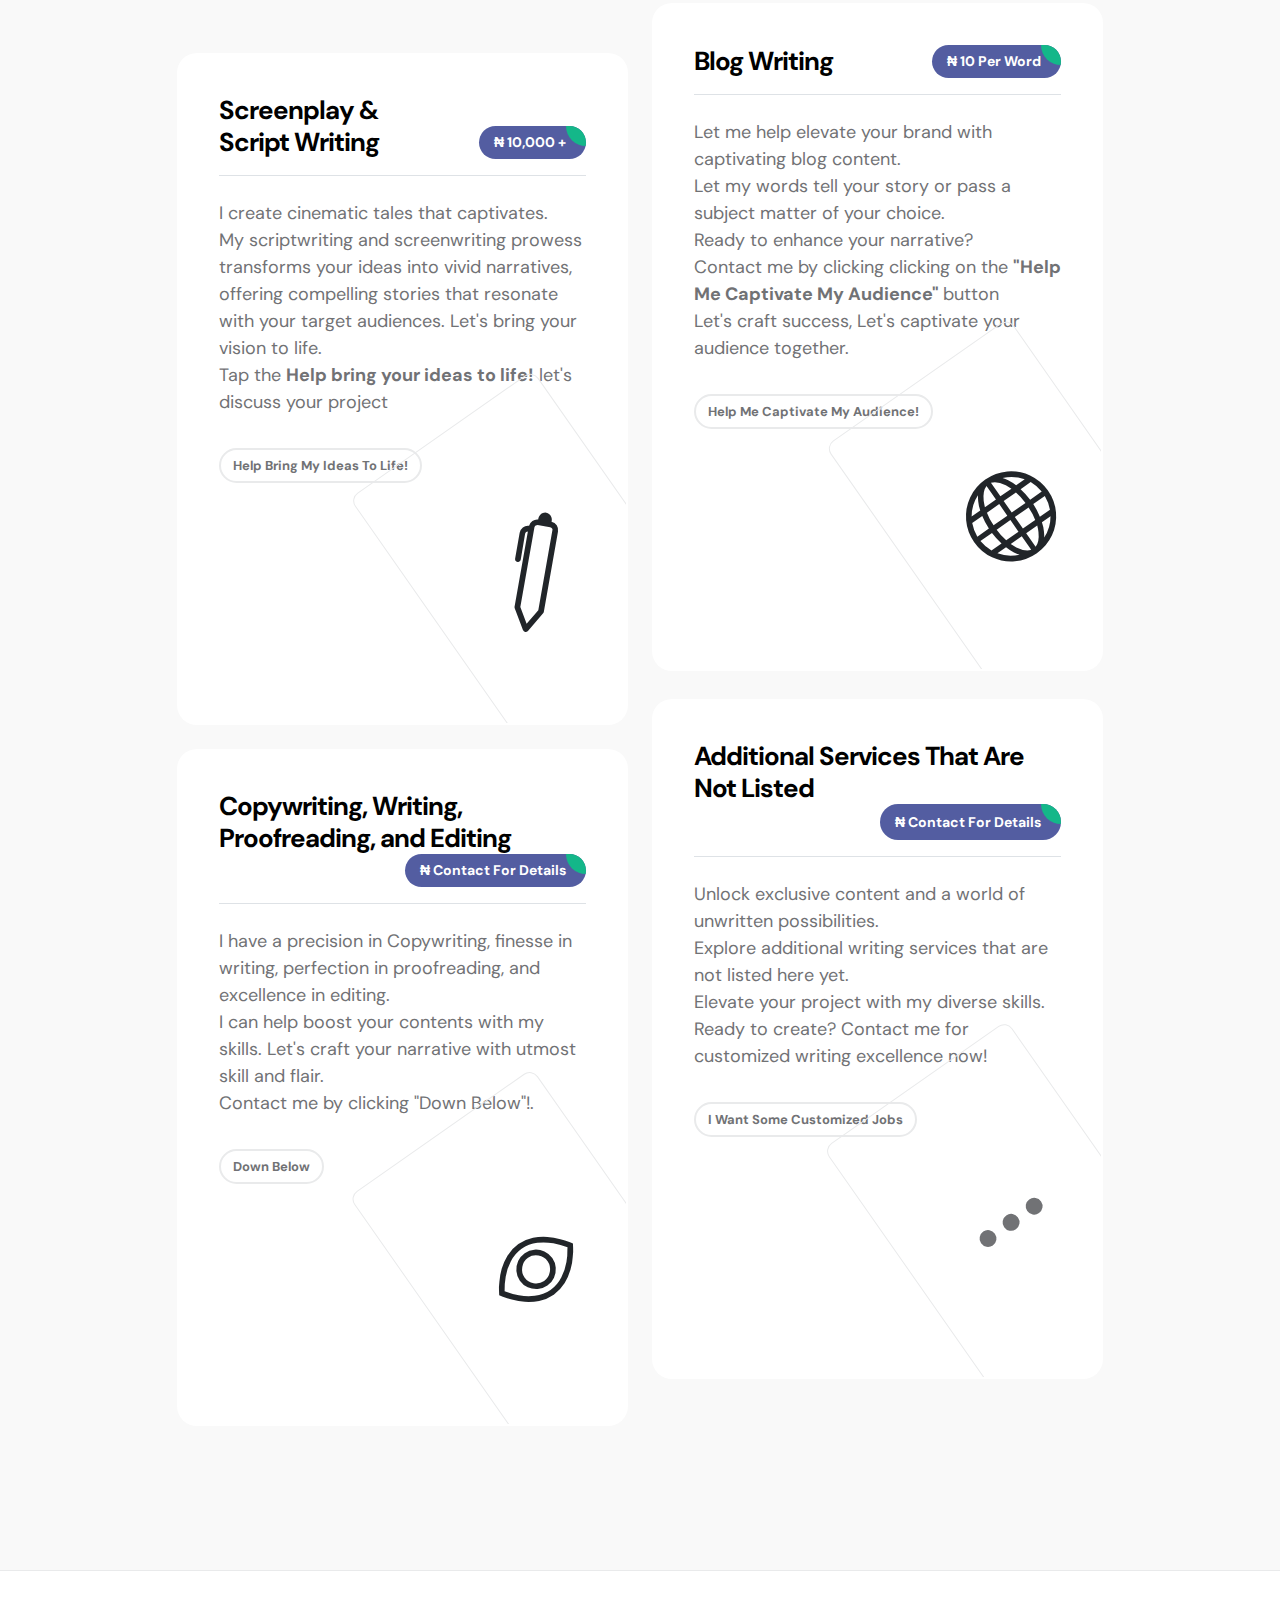
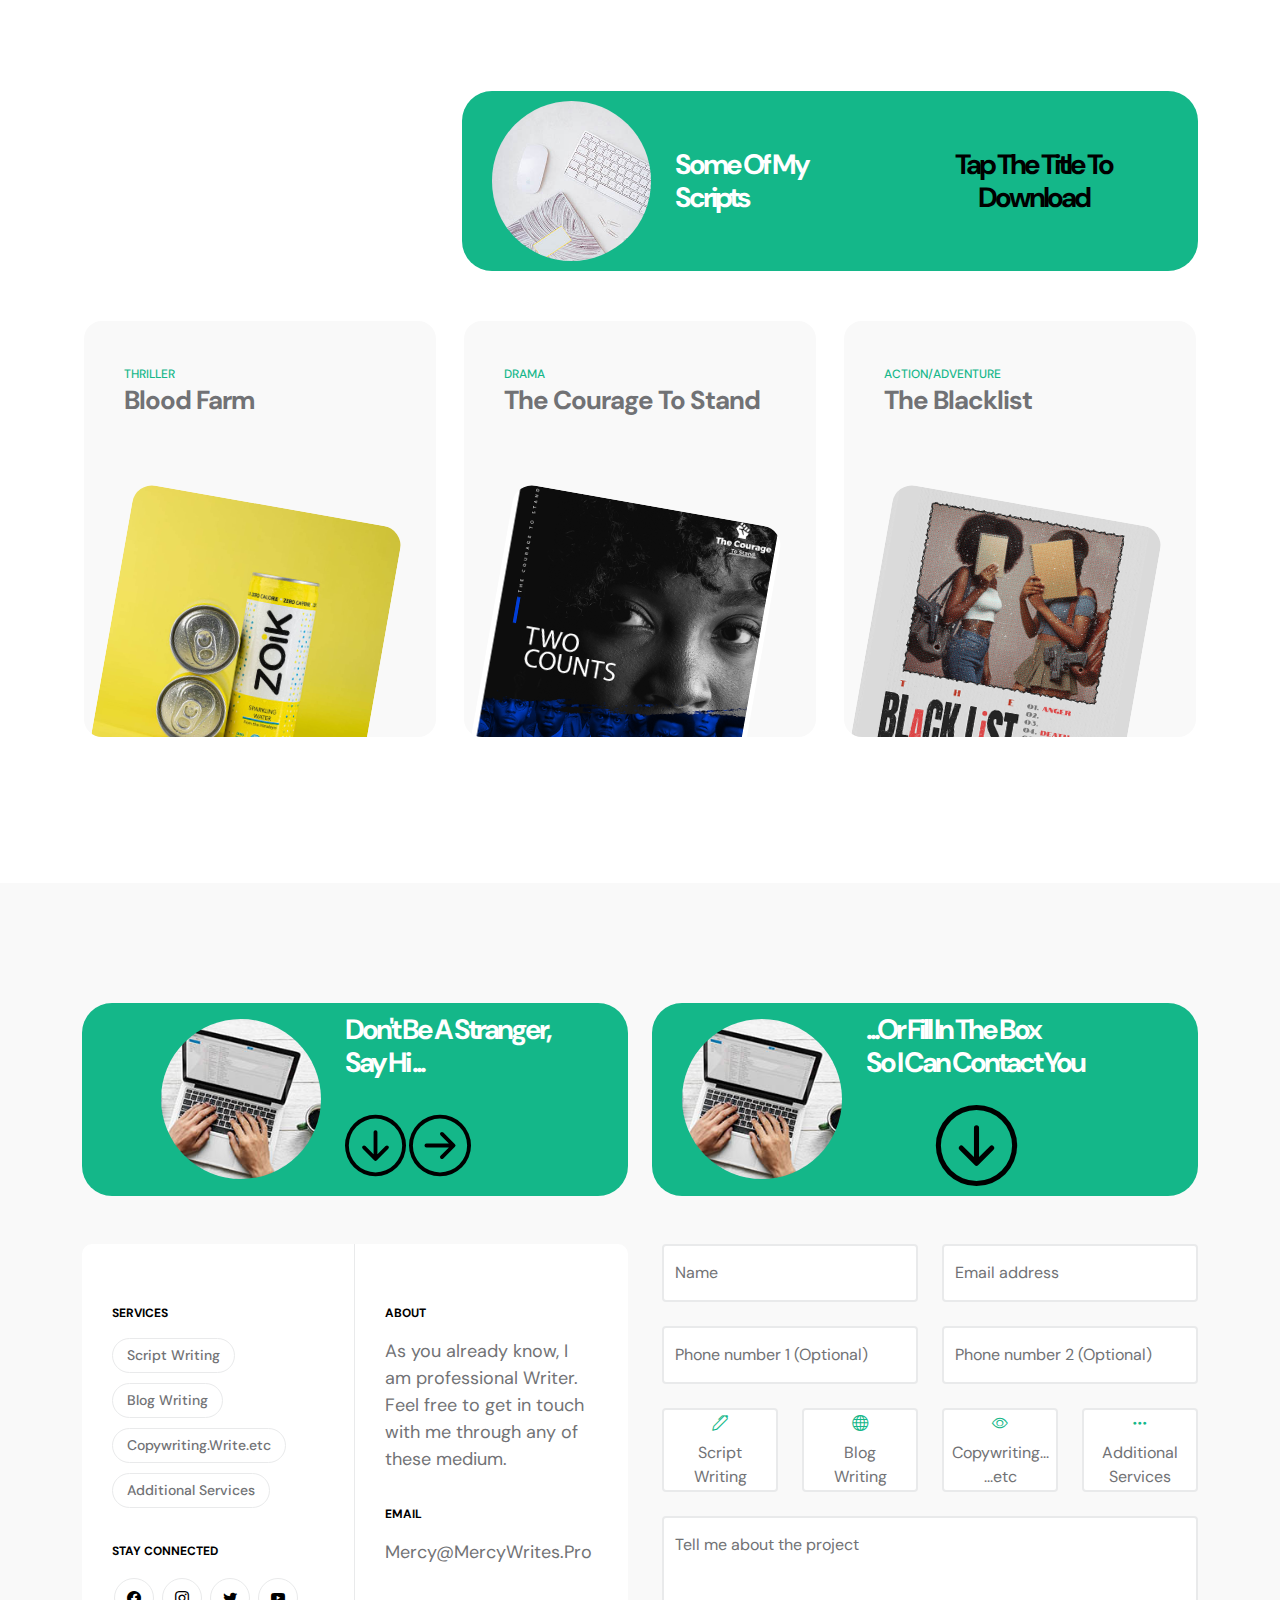
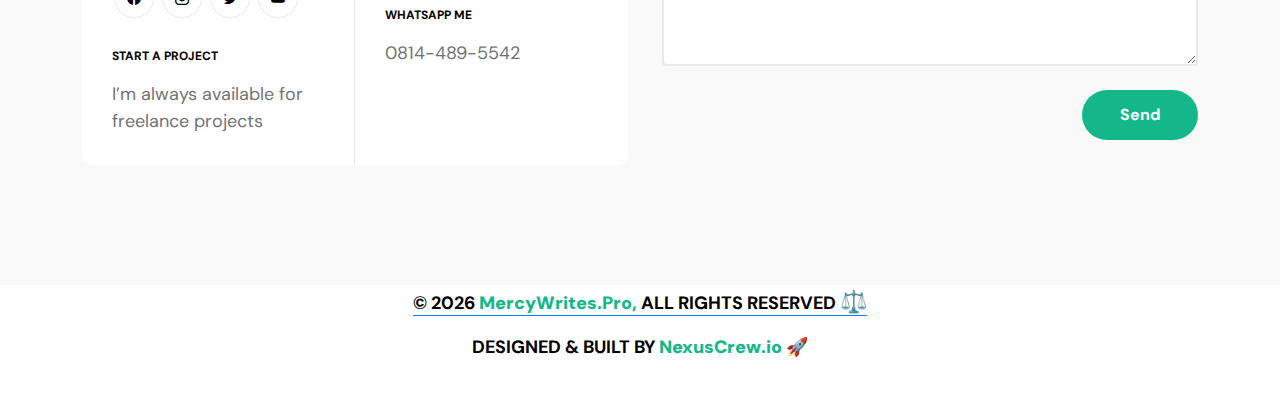
==== commit 266458c3: "Changes" ====
--- a/index.html
+++ b/index.html
@@ -408,7 +408,7 @@
                                 <div class="projects-info">
                                     <small class="projects-tag">Thriller</small>
 
-                                    <h3> <a class="projects-title" href="files/MercyWrites.Pro_Blood_Farm.pdf" download>Blood Farm</a></h3>
+                                    <h3> <a class="projects-title" href="files/MercyWrites-Pro-Blood-Farm.pdf" download>Blood Farm</a></h3>
                                 </div>
 
                                 <a href="images/projects/nikhil-KO4io-eCAXA-unsplash.jpg" class="popup-image">
@@ -422,7 +422,7 @@
                                 <div class="projects-info">
                                     <small class="projects-tag">Drama</small>
 
-                                    <h3> <a class="projects-title" href="files/MercyWrites.Pro_The_Courage_To_Stand.pdf" download>The Courage To Stand</a></h3>
+                                    <h3> <a class="projects-title" href="files/MercyWrites-Pro-The-Courage-To-Stand.pdf" download>The Courage To Stand</a></h3>
                                 </div>
 
                                 <a href="images/projects/the-5th-IQYR7N67dhM-unsplash.jpg" class="popup-image">
@@ -435,7 +435,7 @@
                             <div class="projects-thumb">
                                 <div class="projects-info">
                                     <small class="projects-tag">Action/Adventure</small>
-                                    <h3> <a class="projects-title" href="files/MercyWrites.Pro_The_Blacklist.pdf" download>The Blacklist</a></h3>
+                                    <h3> <a class="projects-title" href="files/MercyWrites-Pro-The-Blacklist.pdf" download>The Blacklist</a></h3>
                                 </div>
 
                                 <a href="images/projects/true-agency-9Bjog5FZ-oc-unsplash.jpg" class="popup-image">
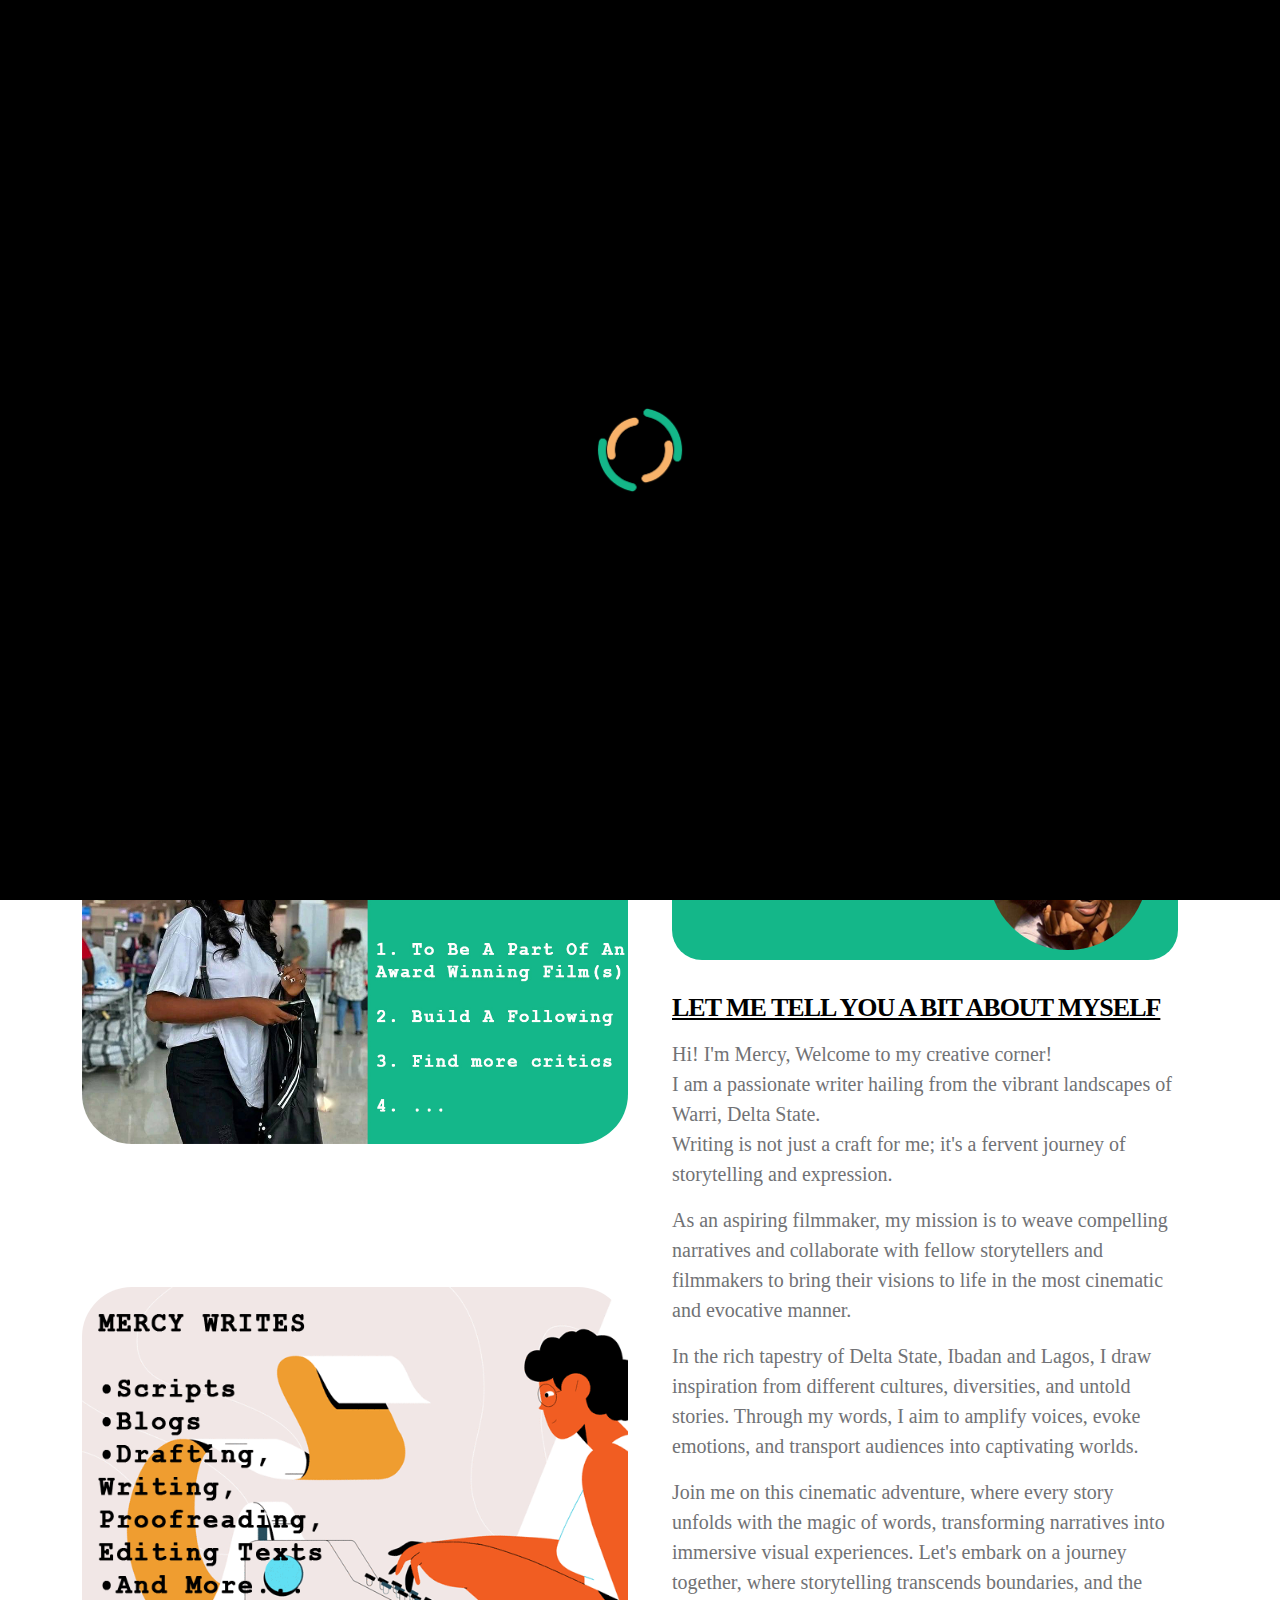
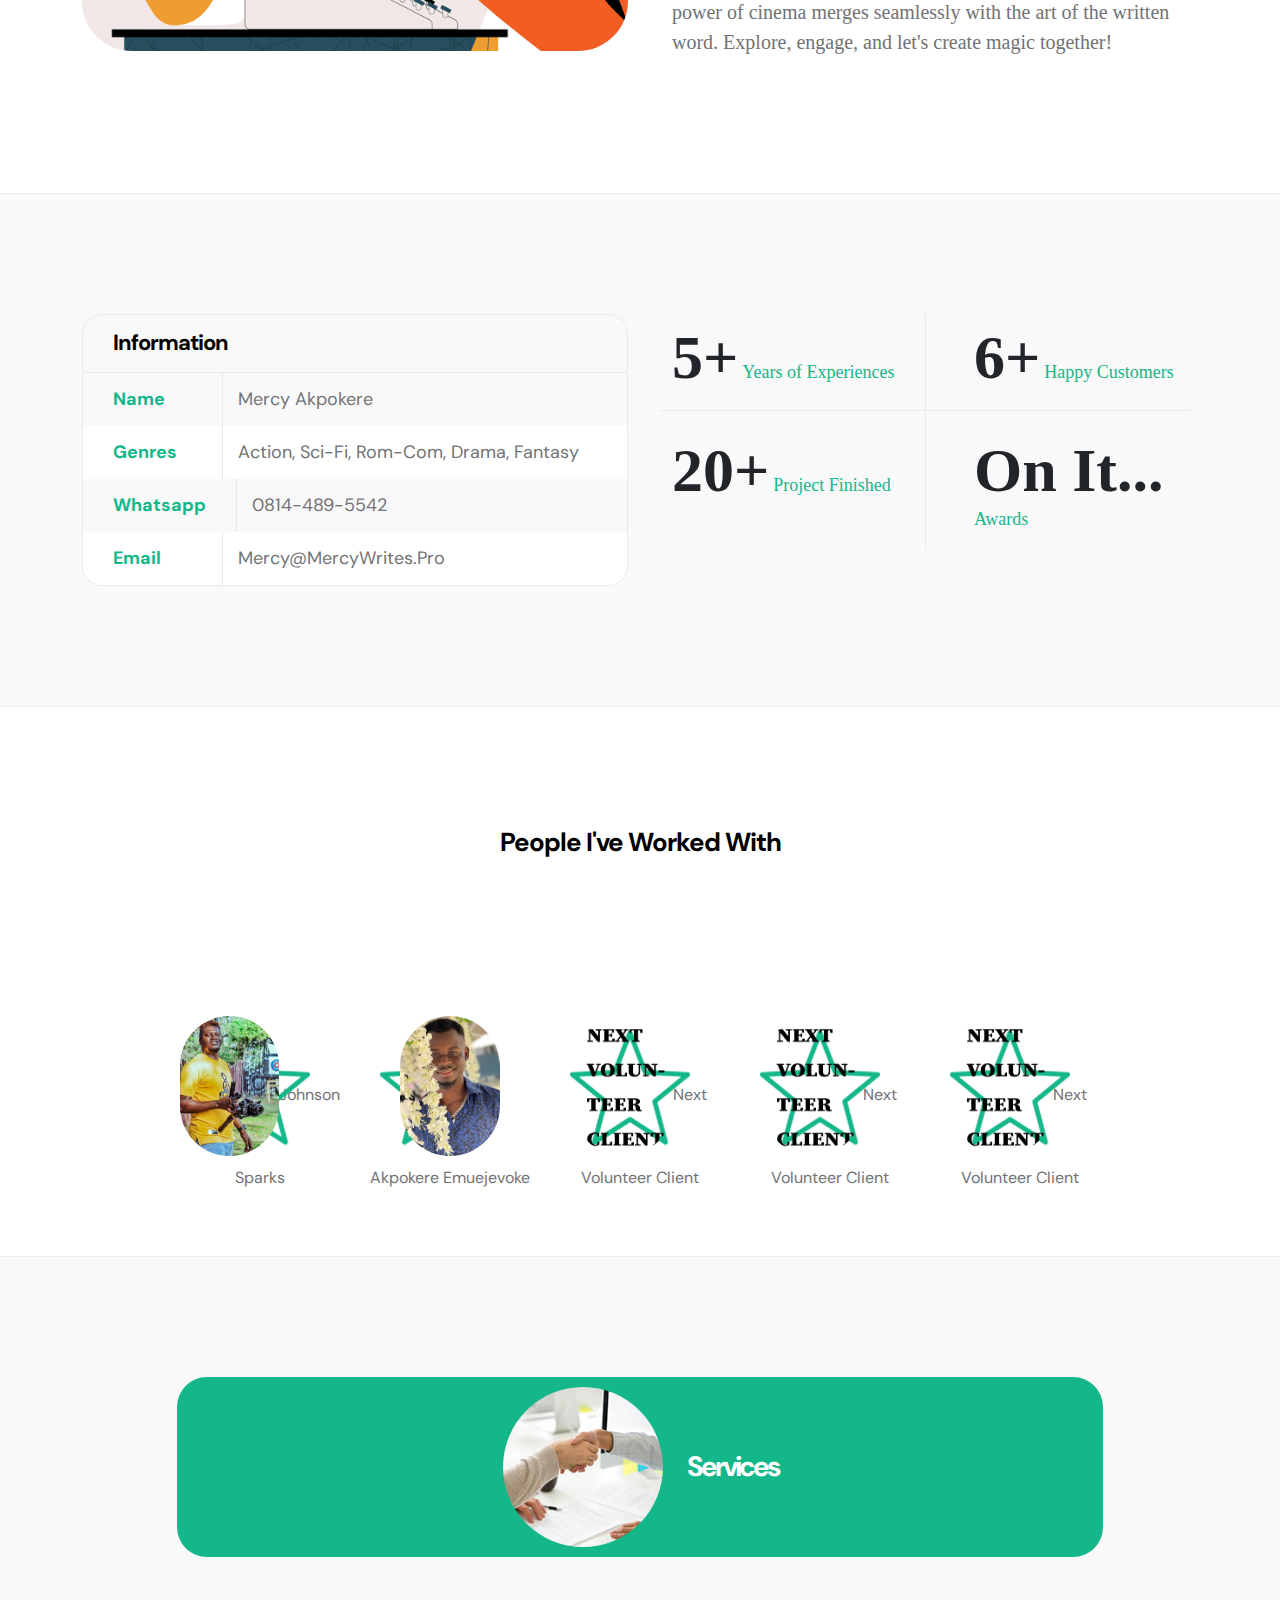
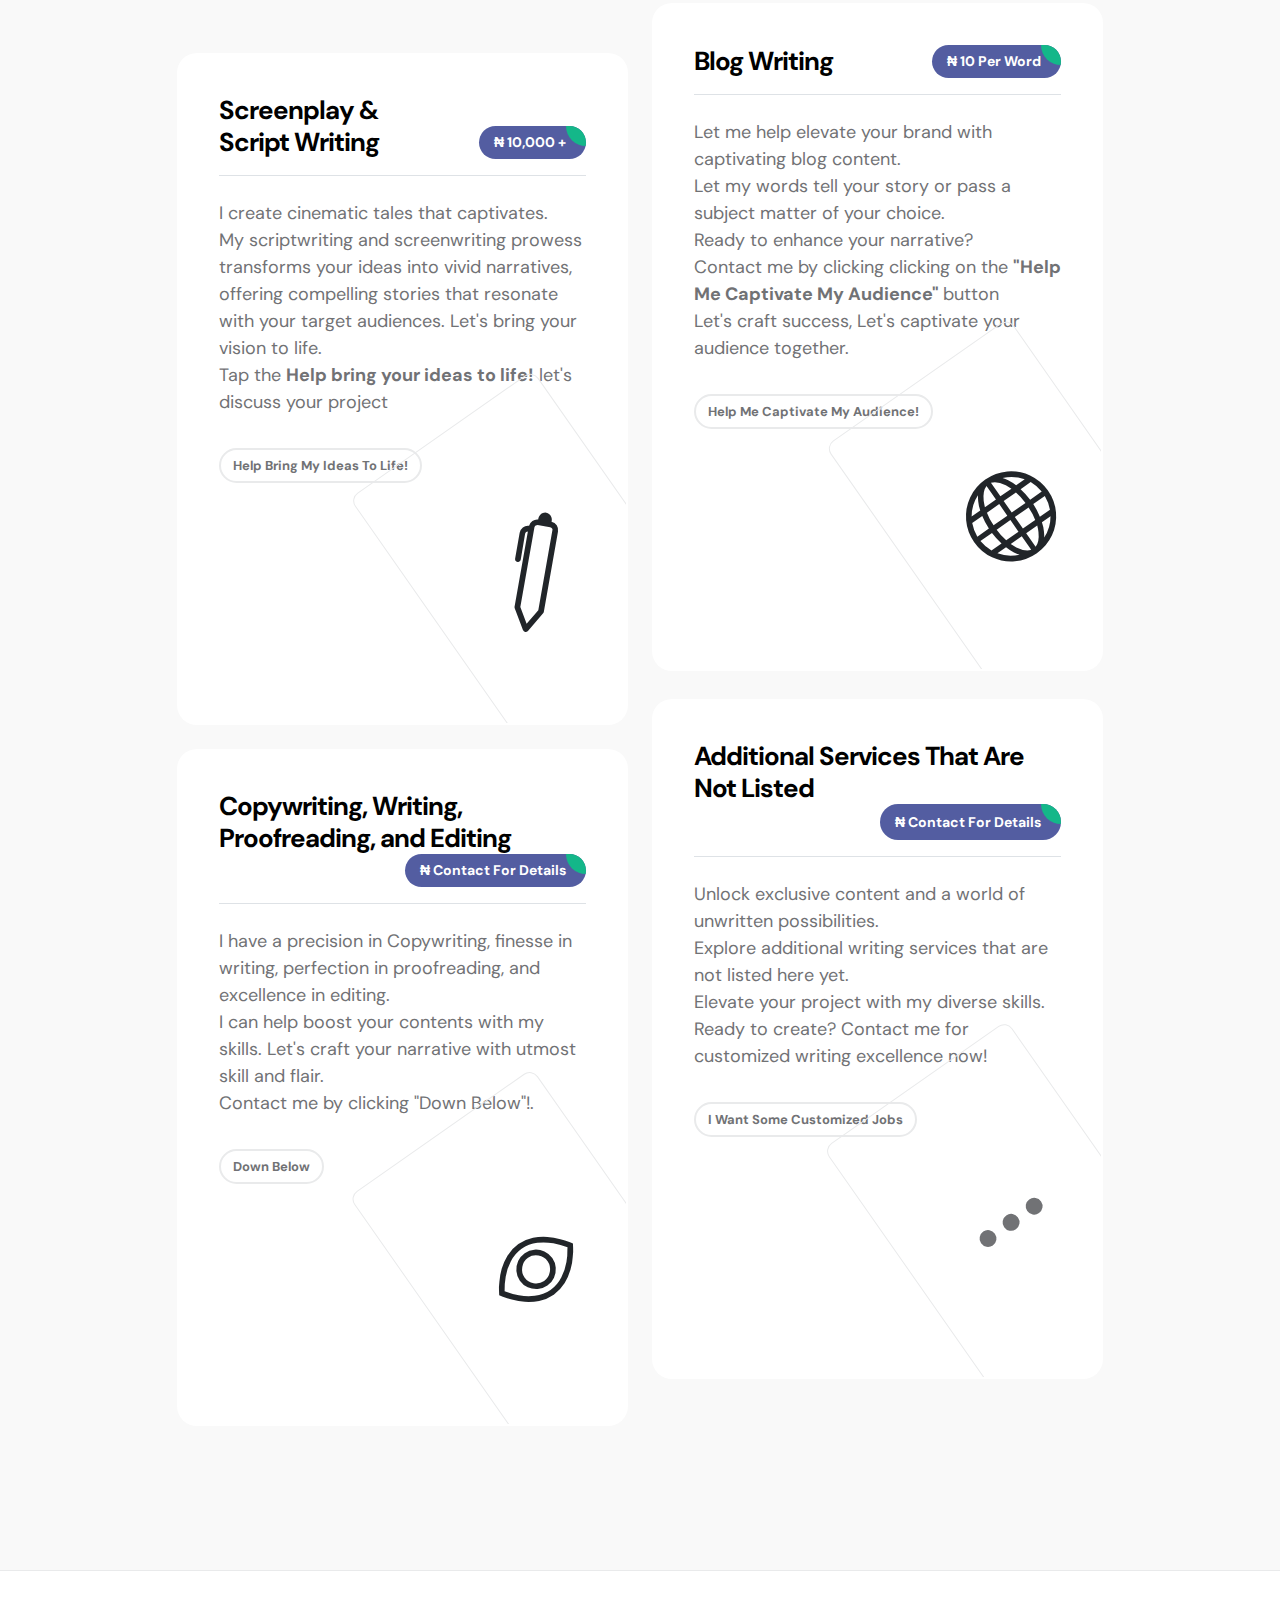
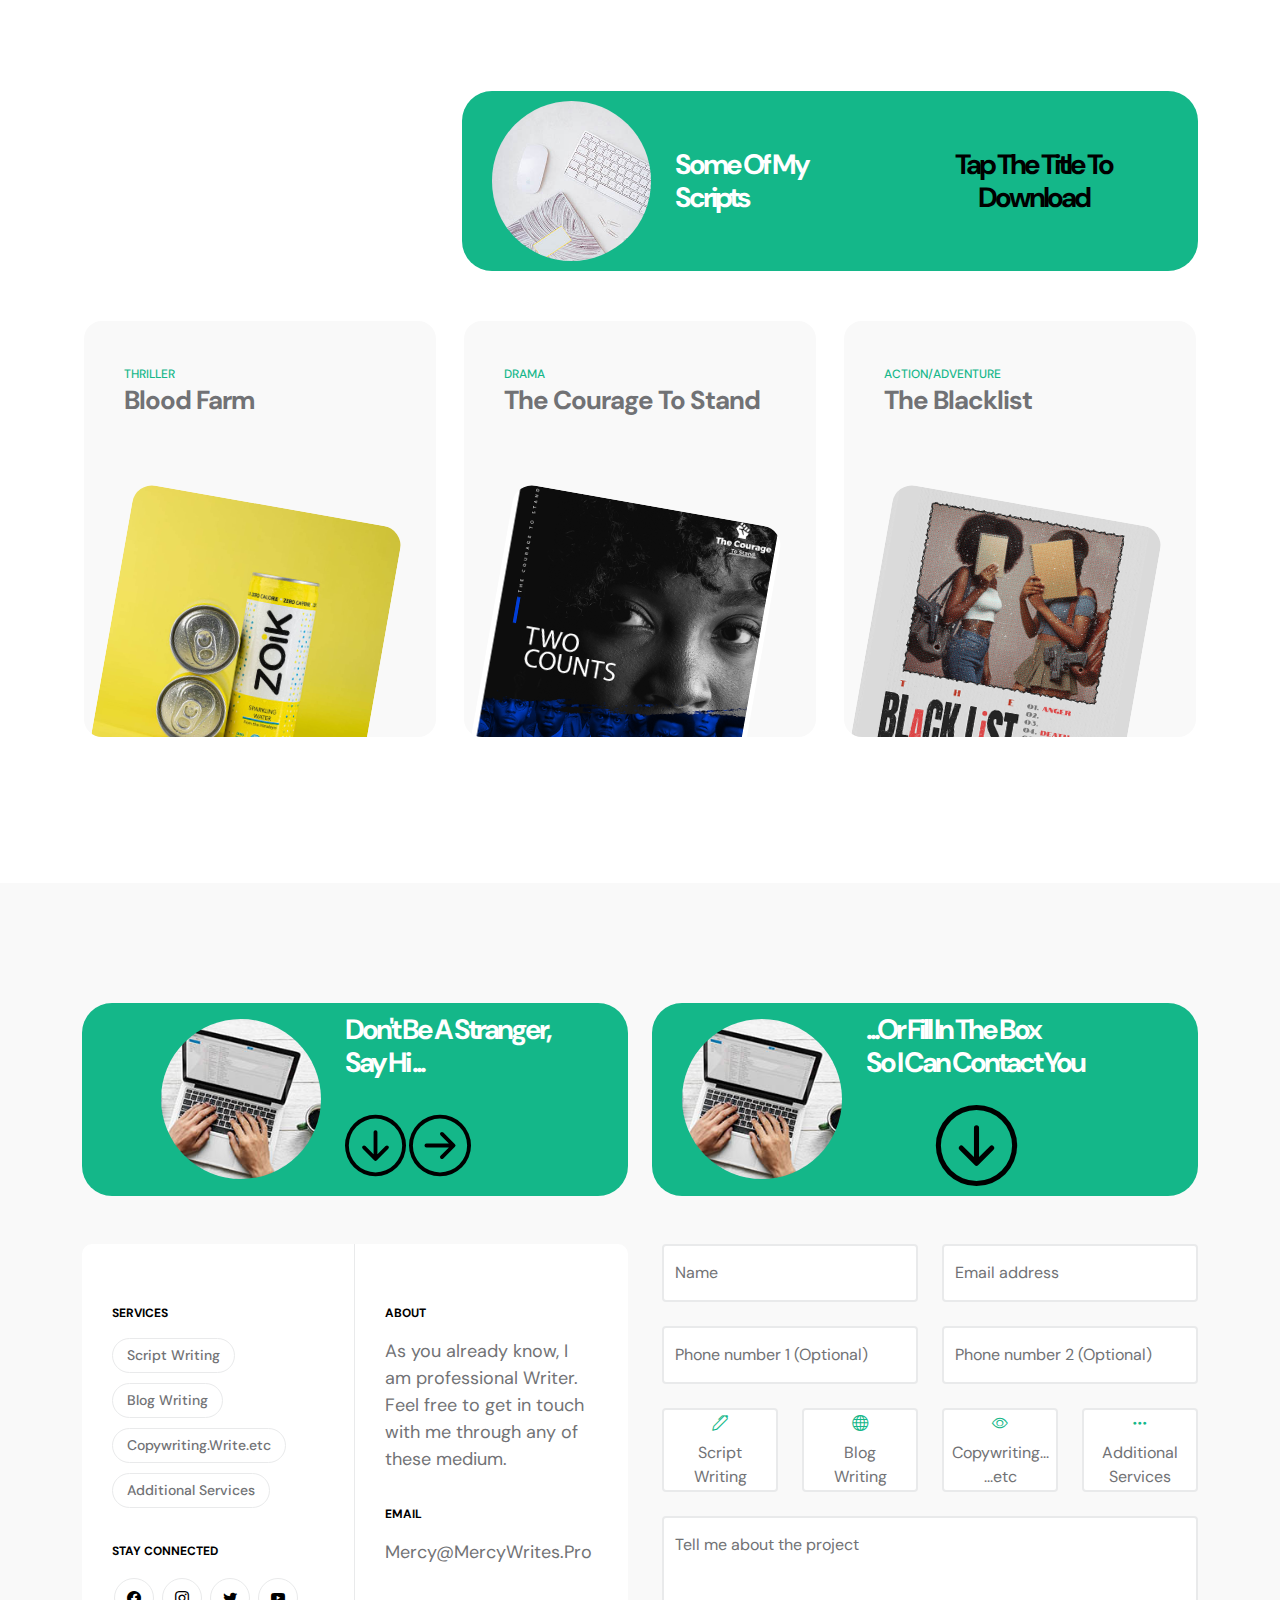
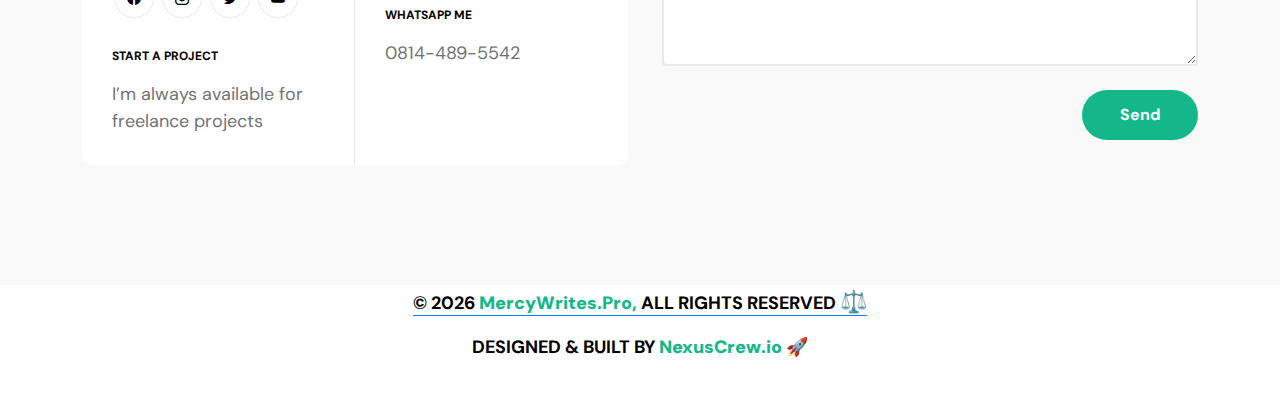
==== commit ce3a635a: "added loading and 404 page" ====
--- a/index.html
+++ b/index.html
@@ -32,23 +32,48 @@
     <!-- Additional sizes for higher resolution -->
     <link rel="icon" href="favicon/MercyWrites.Pro 48x48.png" sizes="48x48" type="image/png">
     <link rel="icon" href="favicon/MercyWrites.Pro 64x64.png" sizes="64x64" type="image/png">
-        
-<!--
-
-TemplateMo 578 First Portfolio
-
-https://templatemo.com/tm-578-first-portfolio
-
--->
+
+    <style>
+        #preloader {
+      display: flex;
+      justify-content: center;
+      align-items: center;
+      position: fixed;
+      top: 0;
+      left: 0;
+      width: 100%;
+      height: 100%;
+      background: #000000; /* Adjust the background color as needed */
+      z-index: 1000; /* Set a high z-index to overlay other content */
+    }
+
+    #preloader img {
+      max-width: 100px; /* Set the max width of your GIF */
+      max-height: 100px; /* Set the max height of your GIF */
+    }
+
+    /* Add additional styles for your main content */
+    #main-content {
+      display: none; /* Hide the main content initially */
+    }
+    
+    </style>
+
     </head>
     
     <body>
-
-        <section class="preloader">
-            <div class="spinner">
-                <span class="spinner-rotate"></span>    
-            </div>
-        </section>
+        <div id="preloader">
+            <img src="preloader.gif" alt="Loading">
+          </div>
+          <script>
+            // Simulate a delay (replace this with the actual loading time of your website)
+            setTimeout(function () {
+              // Hide the loading screen and display the main content
+              document.getElementById('preloader').style.display = 'none';
+              document.getElementById('main-content').style.display = 'block';
+            }, 3000); // Adjust the timeout value as needed
+          </script>
+
 
         <nav class="navbar navbar-expand-lg">
             <div class="container">
--- a/css/templatemo-first-portfolio-style.css
+++ b/css/templatemo-first-portfolio-style.css
@@ -163,52 +163,6 @@
 /*---------------------------------------
   PRE LOADER               
 -----------------------------------------*/
-.preloader {
-  position: fixed;
-  top: 0;
-  left: 0;
-  width: 100%;
-  height: 100%;
-  z-index: 99999;
-  display: flex;
-  flex-flow: row nowrap;
-  justify-content: center;
-  align-items: center;
-  background: none repeat scroll 0 0 var(--white-color);
-}
-
-.spinner {
-  border: 1px solid transparent;
-  border-radius: var(--border-radius-small);
-  position: relative;
-}
-
-
-.spinner:before {
-  content: '';
-  box-sizing: border-box;
-  position: absolute;
-  top: 50%;
-  left: 50%;
-  width: 45px;
-  height: 45px;
-  margin-top: -10px;
-  margin-left: -10px;
-  border-radius: 50%;
-  border: 1px solid var(--border-color);
-  border-top-color: var(--white-color);
-  animation: spinner .9s linear infinite;
-}
-
-@-webkit-@keyframes spinner {
-  to {transform: rotate(360deg);
-  }
-}
-
-@keyframes spinner {
-  to {transform: rotate(360deg);}
-}
-
 
 /*---------------------------------------
   CUSTOM ICON               
@@ -1235,32 +1189,6 @@
   width: 30%
 }
 
-.hero {
-  position: relative;
-  animation: slideLeftAnimation 2.5s ease-in-out forwards;
-}
-
-@keyframes slideLeftAnimation {
-  from {
-    transform: translateX(100%);
-  }
-  to {
-    transform: translateX(0);
-  }
-  25% {
-    transform: translateX(-5%);
-  }
-  50% {
-    transform: translateX(5%);
-  }
-  75% {
-    transform: translateX(-2%);
-  }
-  100% {
-    transform: translateX(0);
-  }
-}
-
 
 .star_icon {
   position: relative;
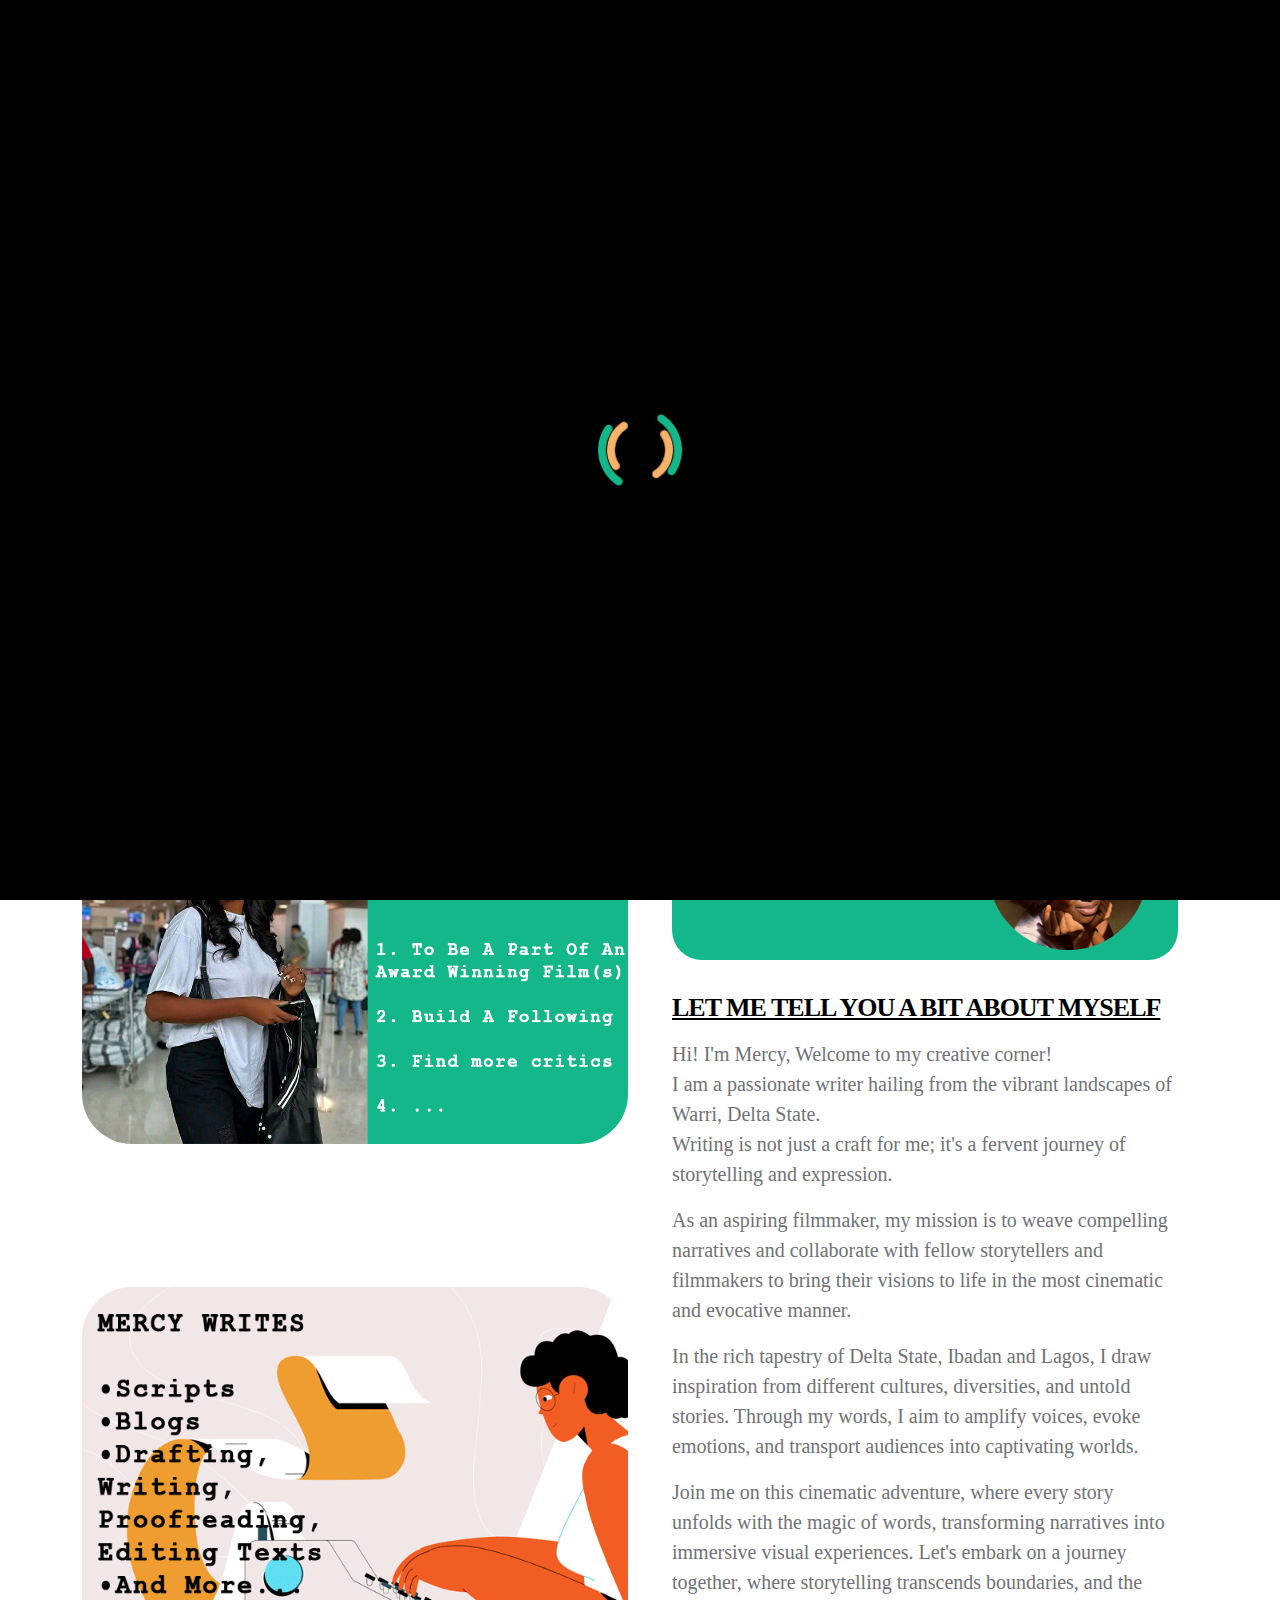
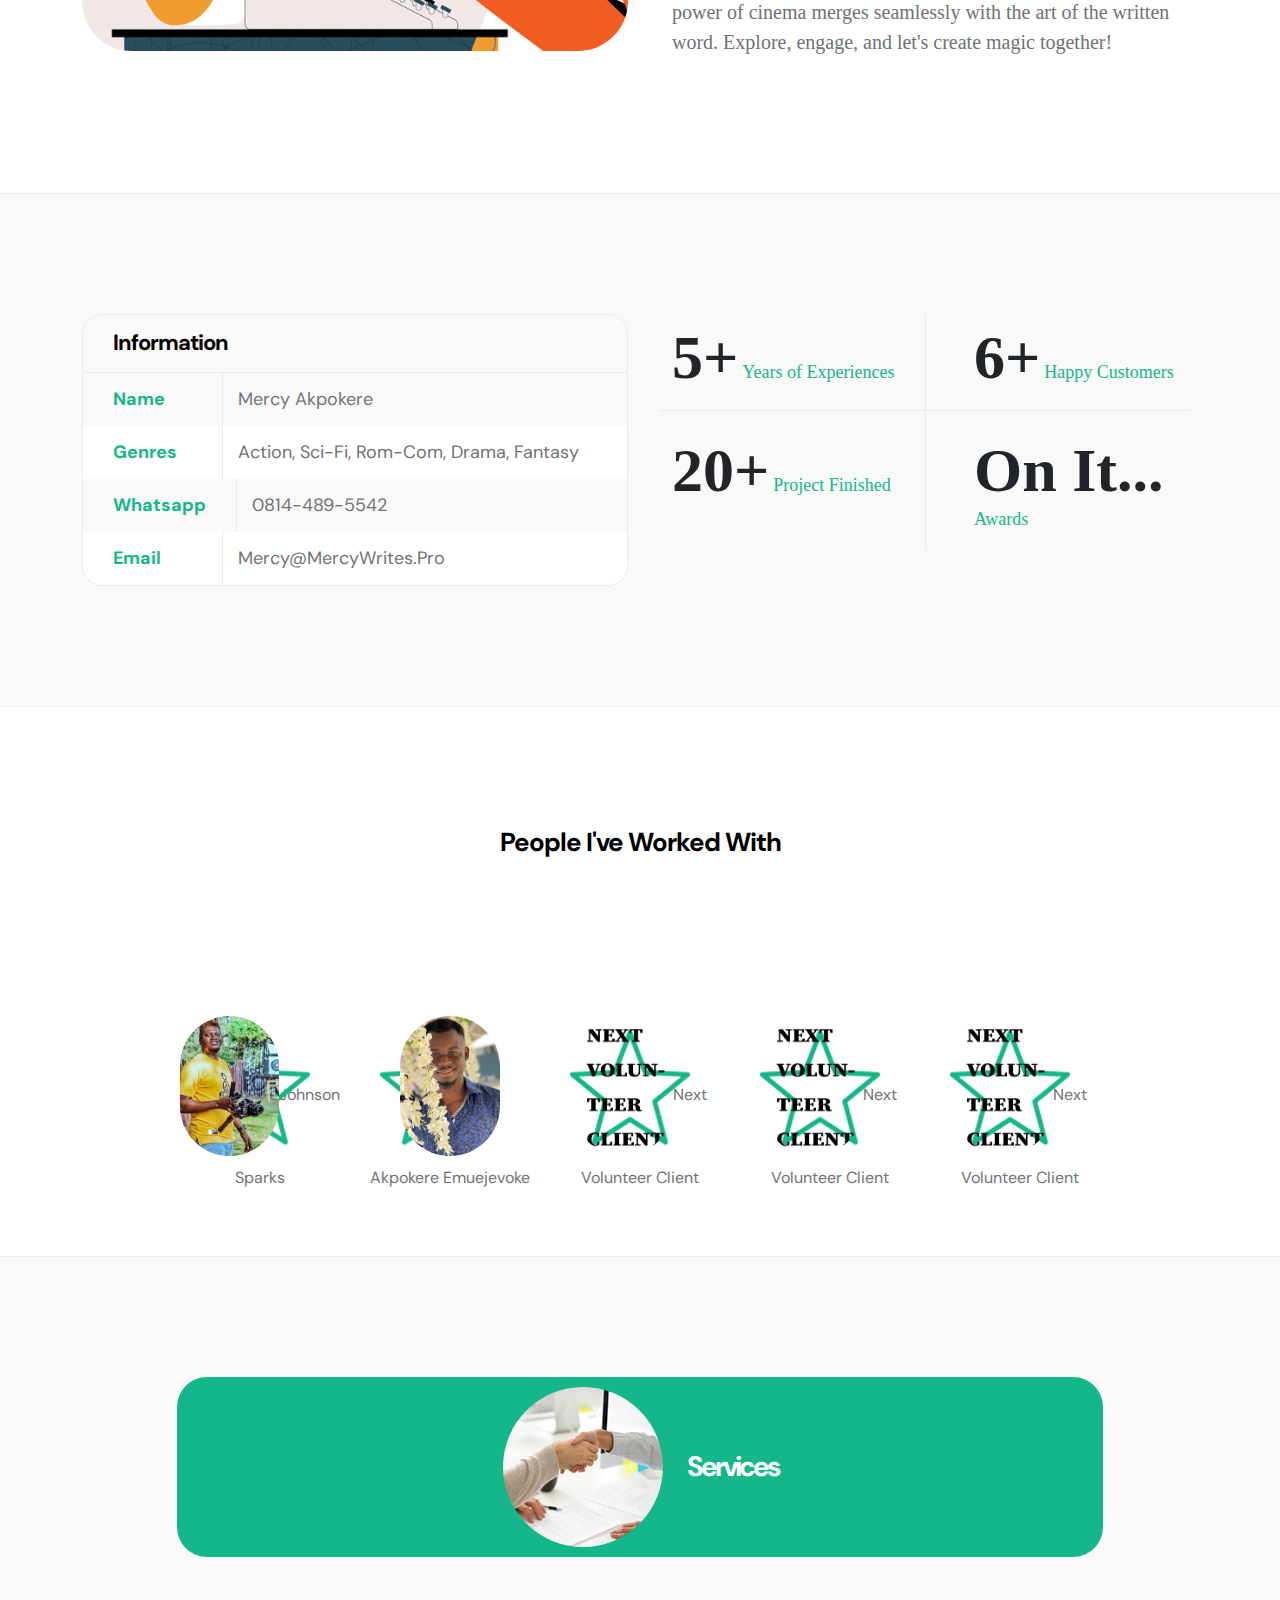
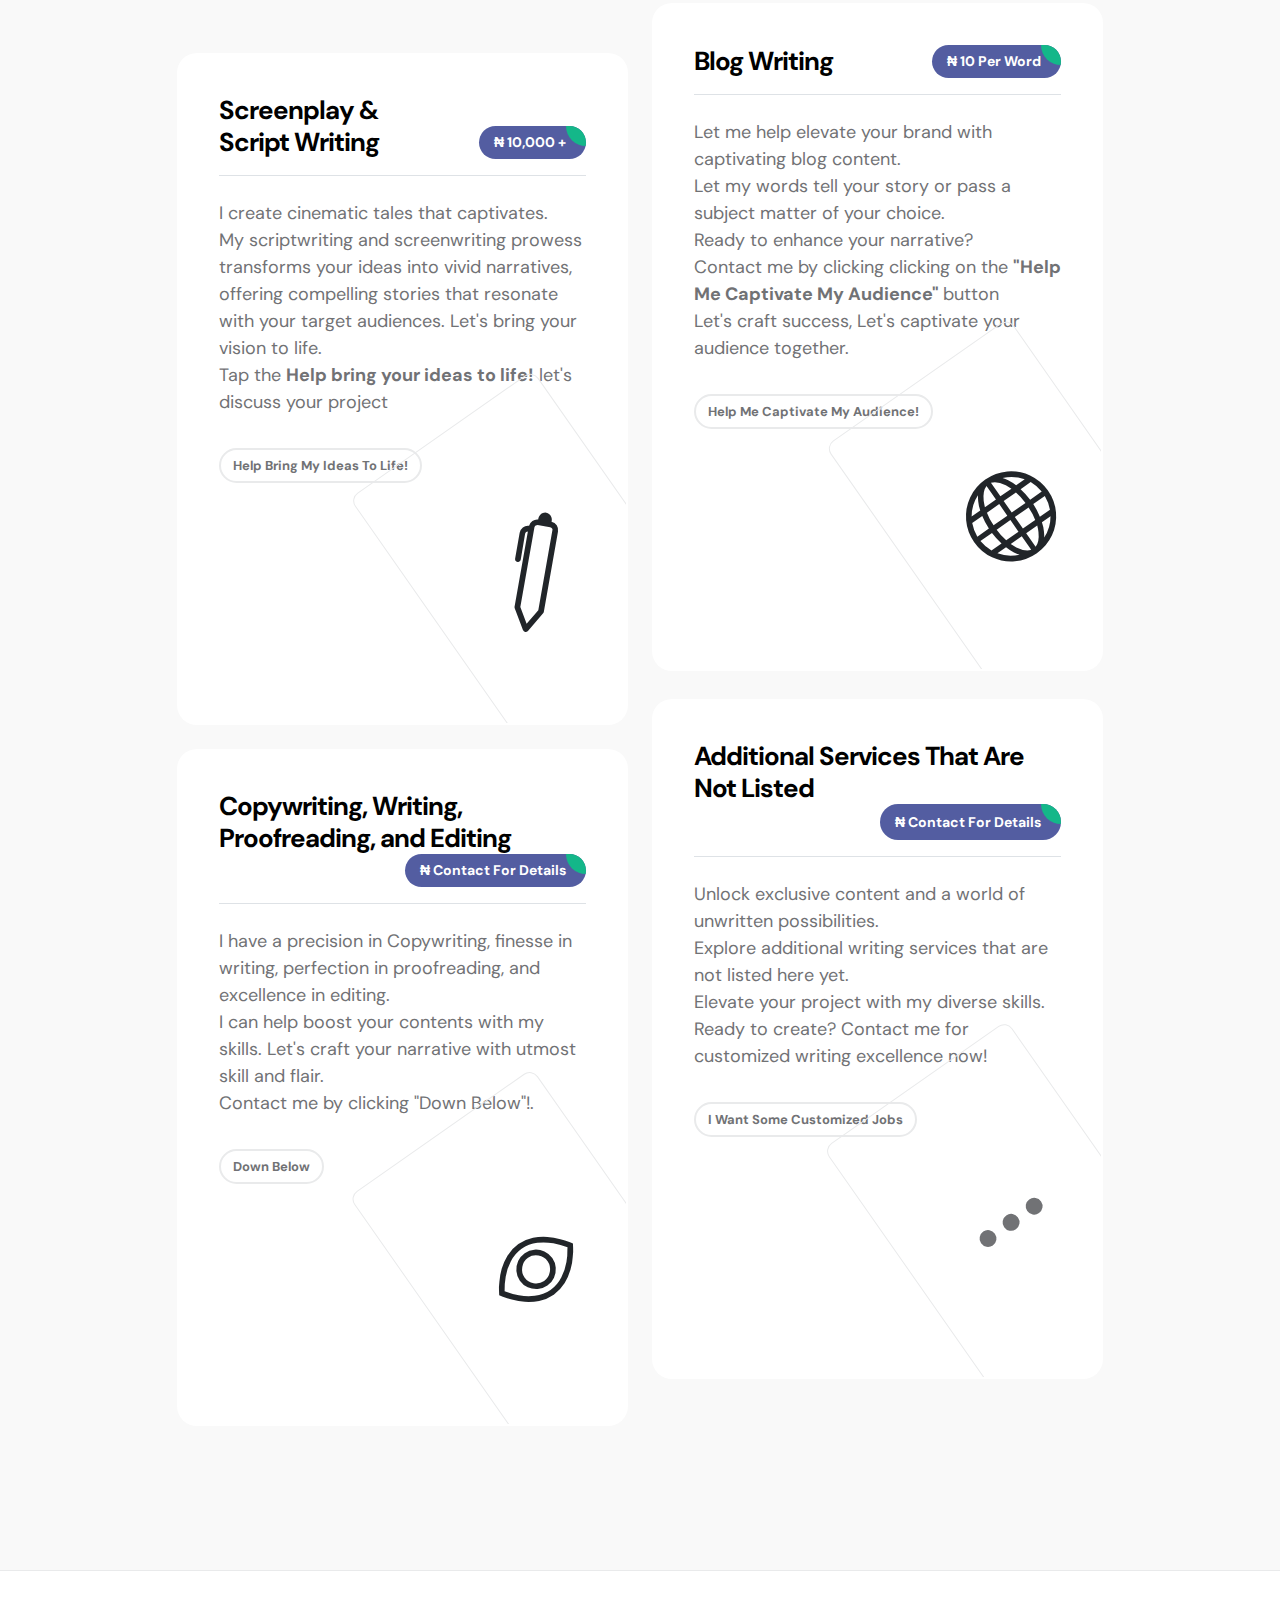
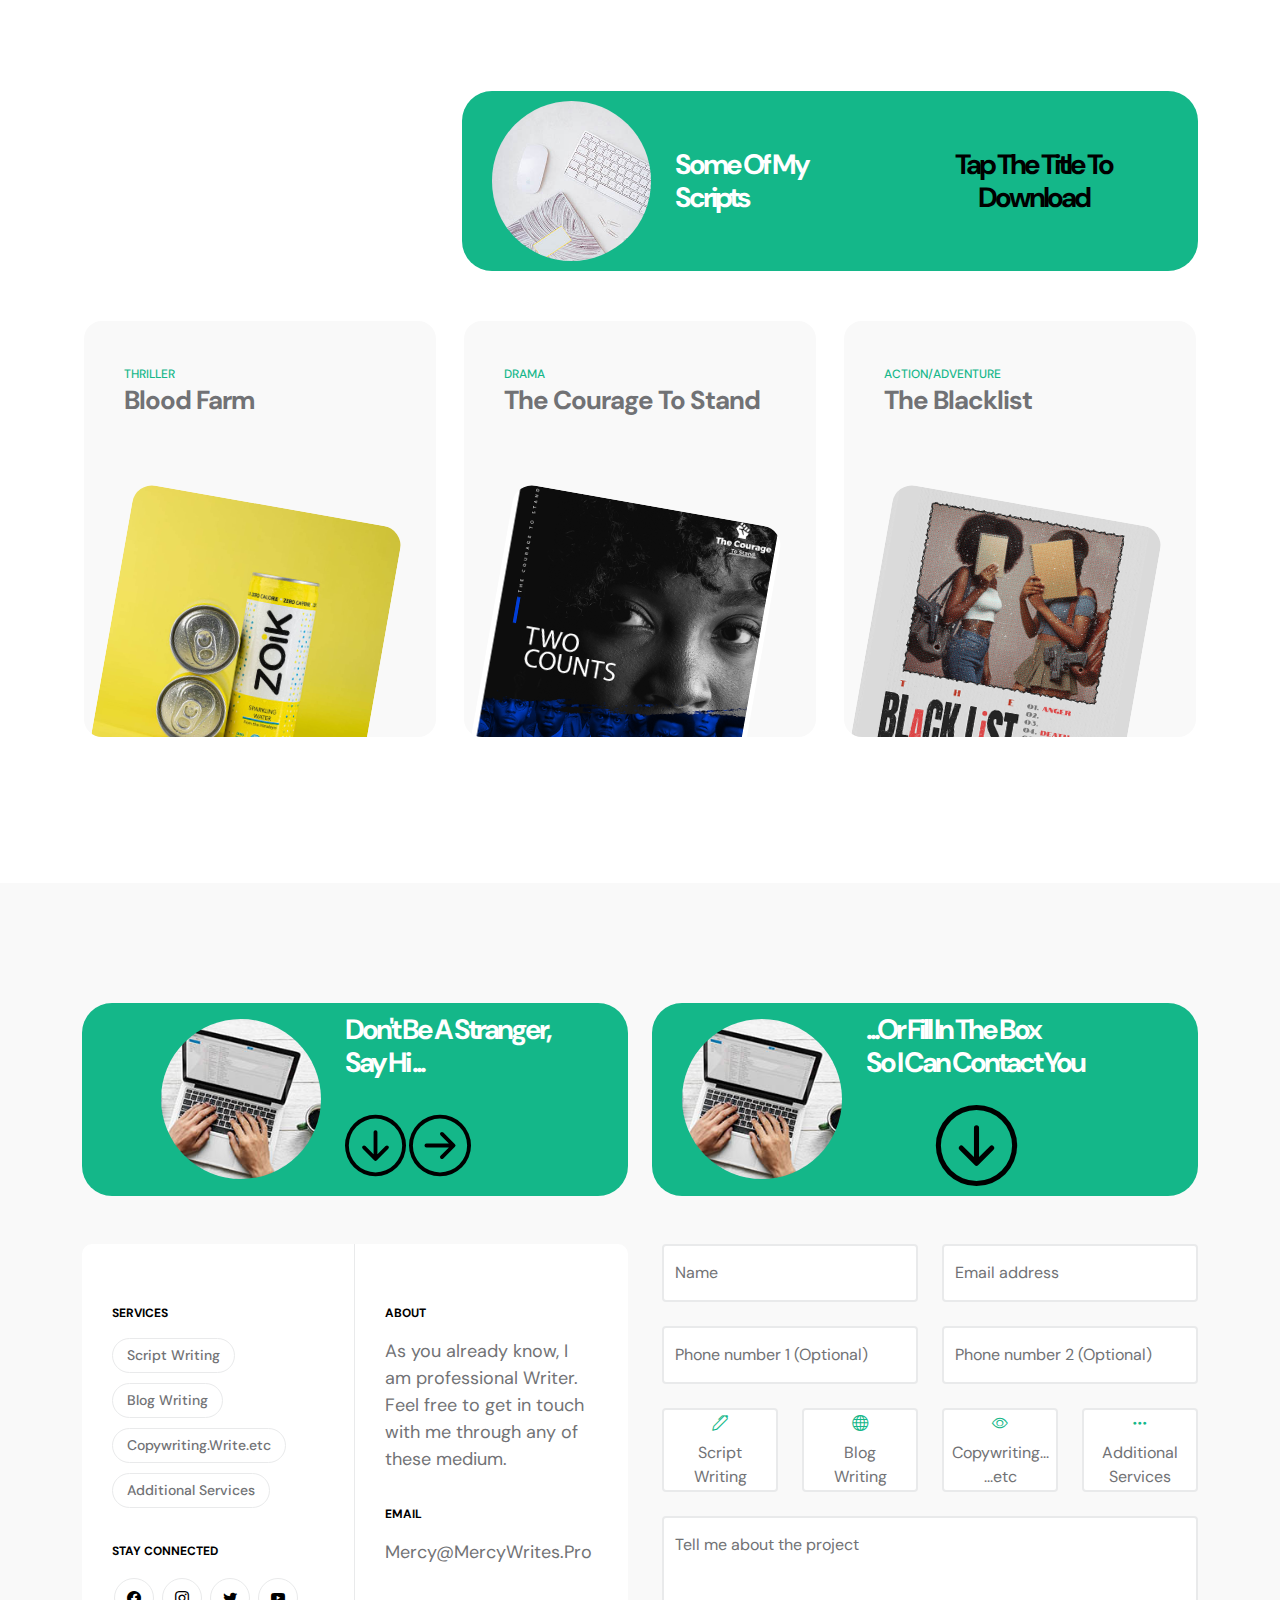
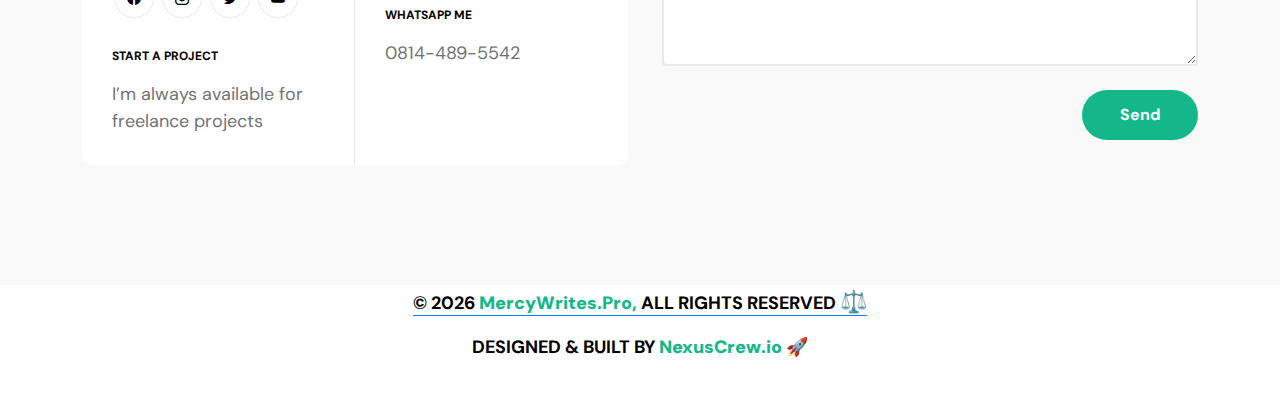
==== commit d64971e4: "preloader fadeout animation" ====
--- a/index.html
+++ b/index.html
@@ -35,29 +35,34 @@
 
     <style>
         #preloader {
-      display: flex;
-      justify-content: center;
-      align-items: center;
-      position: fixed;
-      top: 0;
-      left: 0;
-      width: 100%;
-      height: 100%;
-      background: #000000; /* Adjust the background color as needed */
-      z-index: 1000; /* Set a high z-index to overlay other content */
-    }
-
-    #preloader img {
-      max-width: 100px; /* Set the max width of your GIF */
-      max-height: 100px; /* Set the max height of your GIF */
-    }
-
-    /* Add additional styles for your main content */
-    #main-content {
-      display: none; /* Hide the main content initially */
-    }
+          display: flex;
+          justify-content: center;
+          align-items: center;
+          position: fixed;
+          top: 0;
+          left: 0;
+          width: 100%;
+          height: 100%;
+          background: #000000; /* Adjust the background color as needed */
+          z-index: 1000; /* Set a high z-index to overlay other content */
+          opacity: 1;
+          transition: opacity 0.7s ease-out; /* Slow fade-out transition */
+        }
     
-    </style>
+        #preloader img {
+          max-width: 100px; /* Set the max width of your GIF */
+          max-height: 100px; /* Set the max height of your GIF */
+        }
+    
+        #preloader.fade-out {
+          opacity: 0;
+        }
+    
+        /* Add additional styles for your main content */
+        #main-content {
+          display: none; /* Hide the main content initially */
+        }
+      </style>
 
     </head>
     
@@ -68,9 +73,14 @@
           <script>
             // Simulate a delay (replace this with the actual loading time of your website)
             setTimeout(function () {
-              // Hide the loading screen and display the main content
-              document.getElementById('preloader').style.display = 'none';
-              document.getElementById('main-content').style.display = 'block';
+              // Add the 'fade-out' class to initiate the slow fade-out transition
+              document.getElementById('preloader').classList.add('fade-out');
+        
+              // After the transition, hide the preloader and display the main content
+              setTimeout(function () {
+                document.getElementById('preloader').style.display = 'none';
+                document.getElementById('main-content').style.display = 'block';
+              }, 2000); // Adjust the timeout value to match the transition duration
             }, 3000); // Adjust the timeout value as needed
           </script>
 
